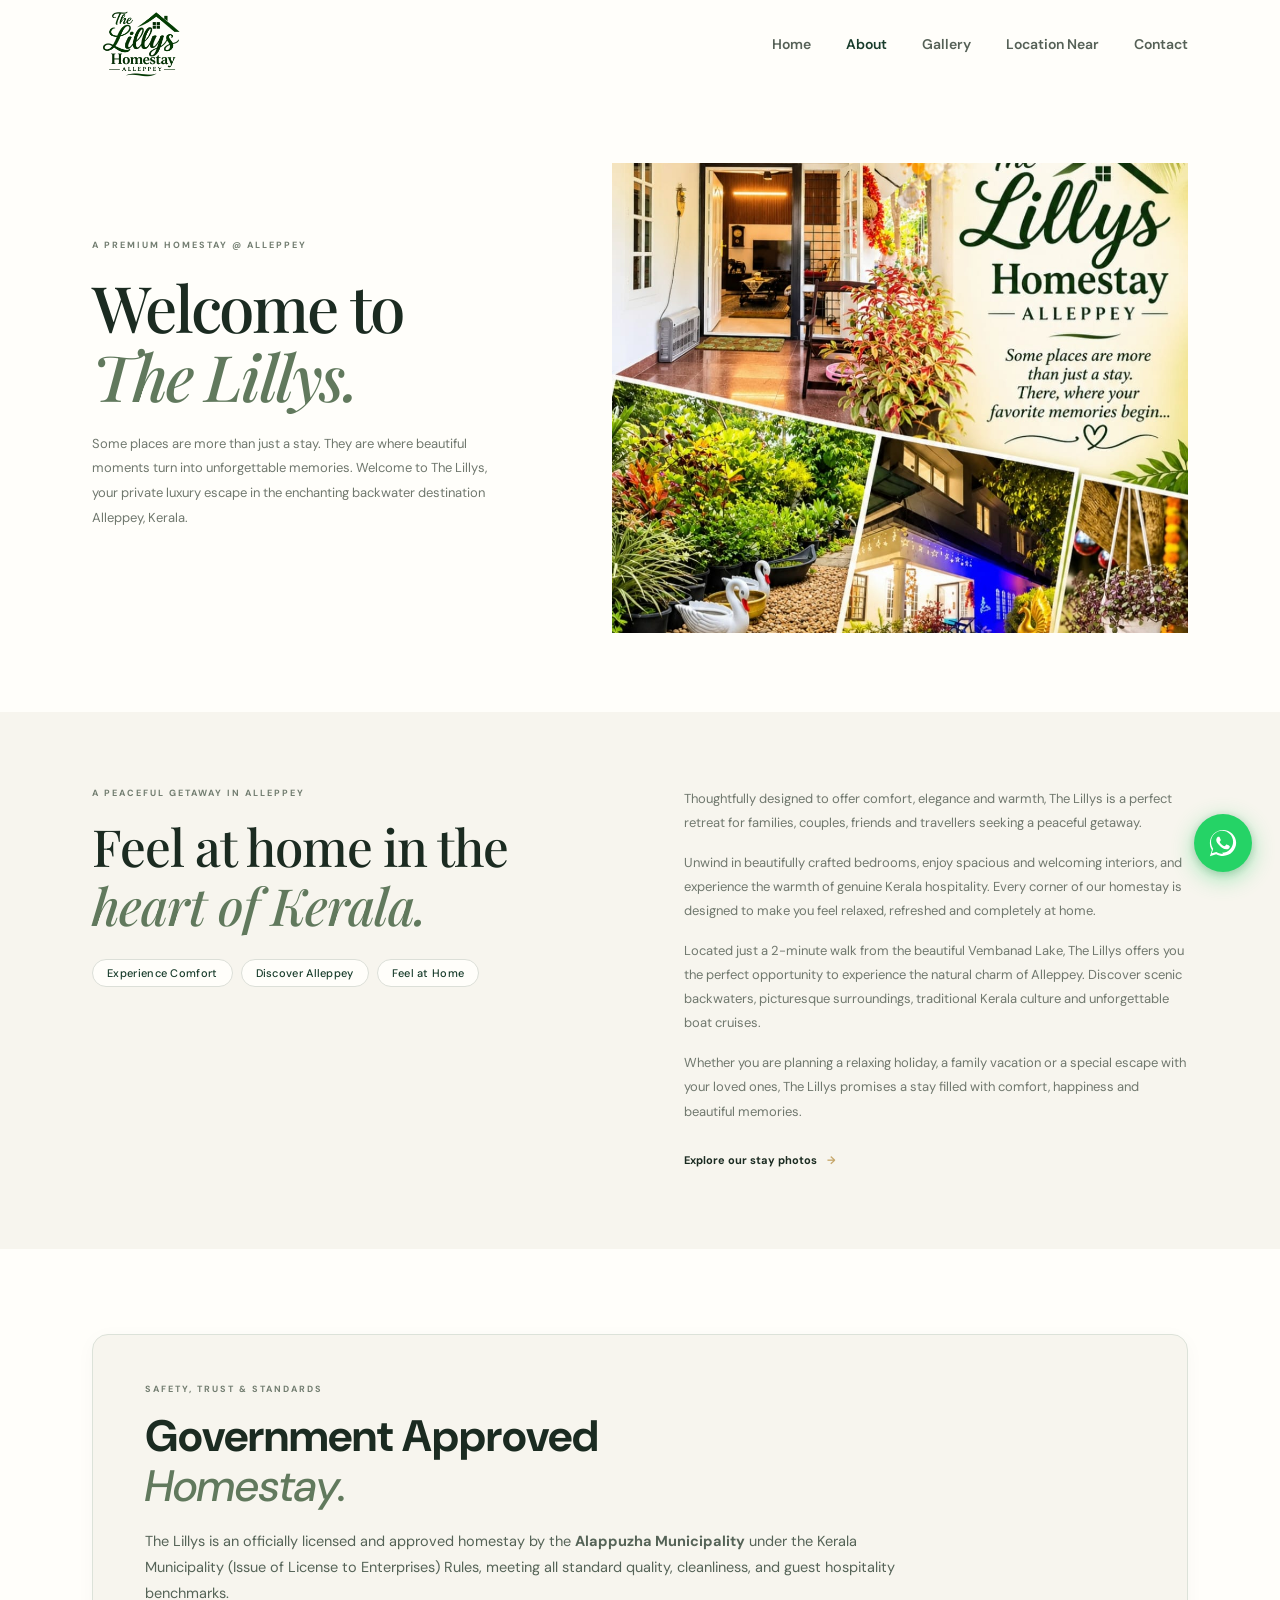
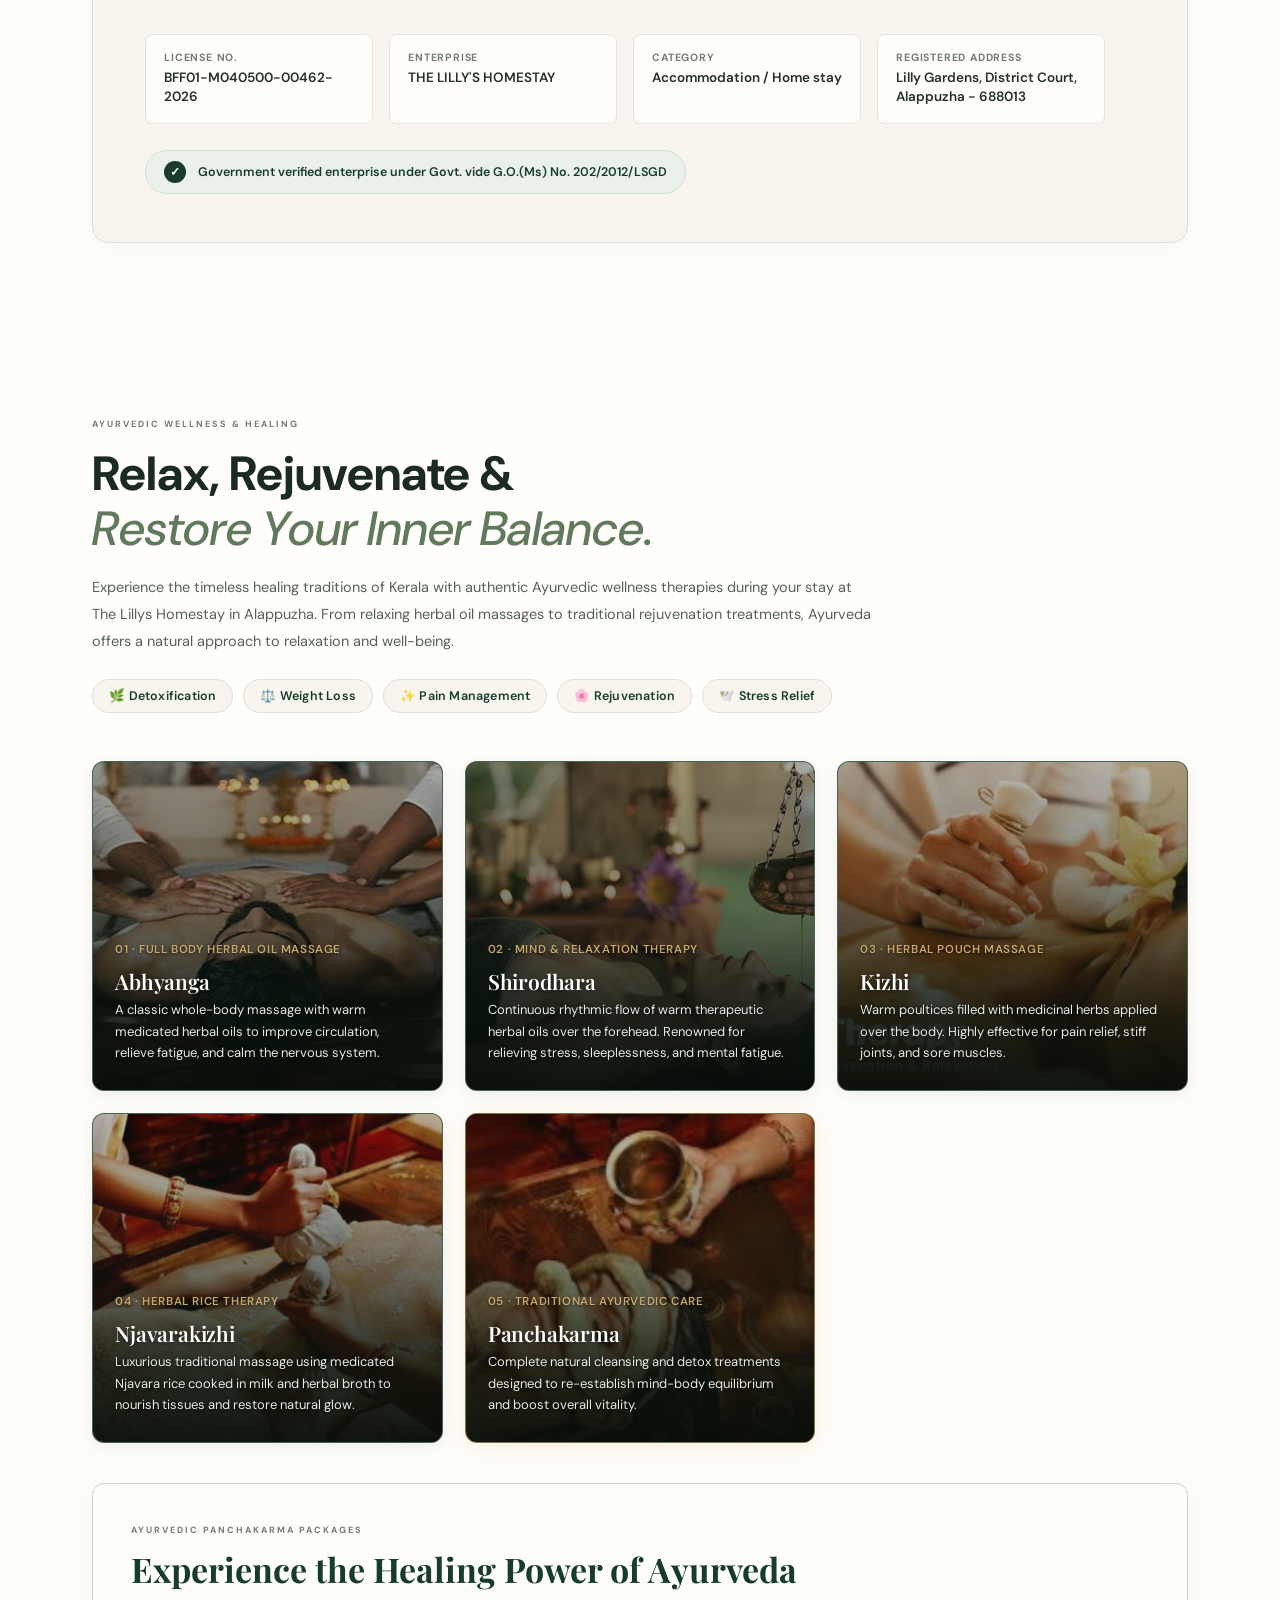
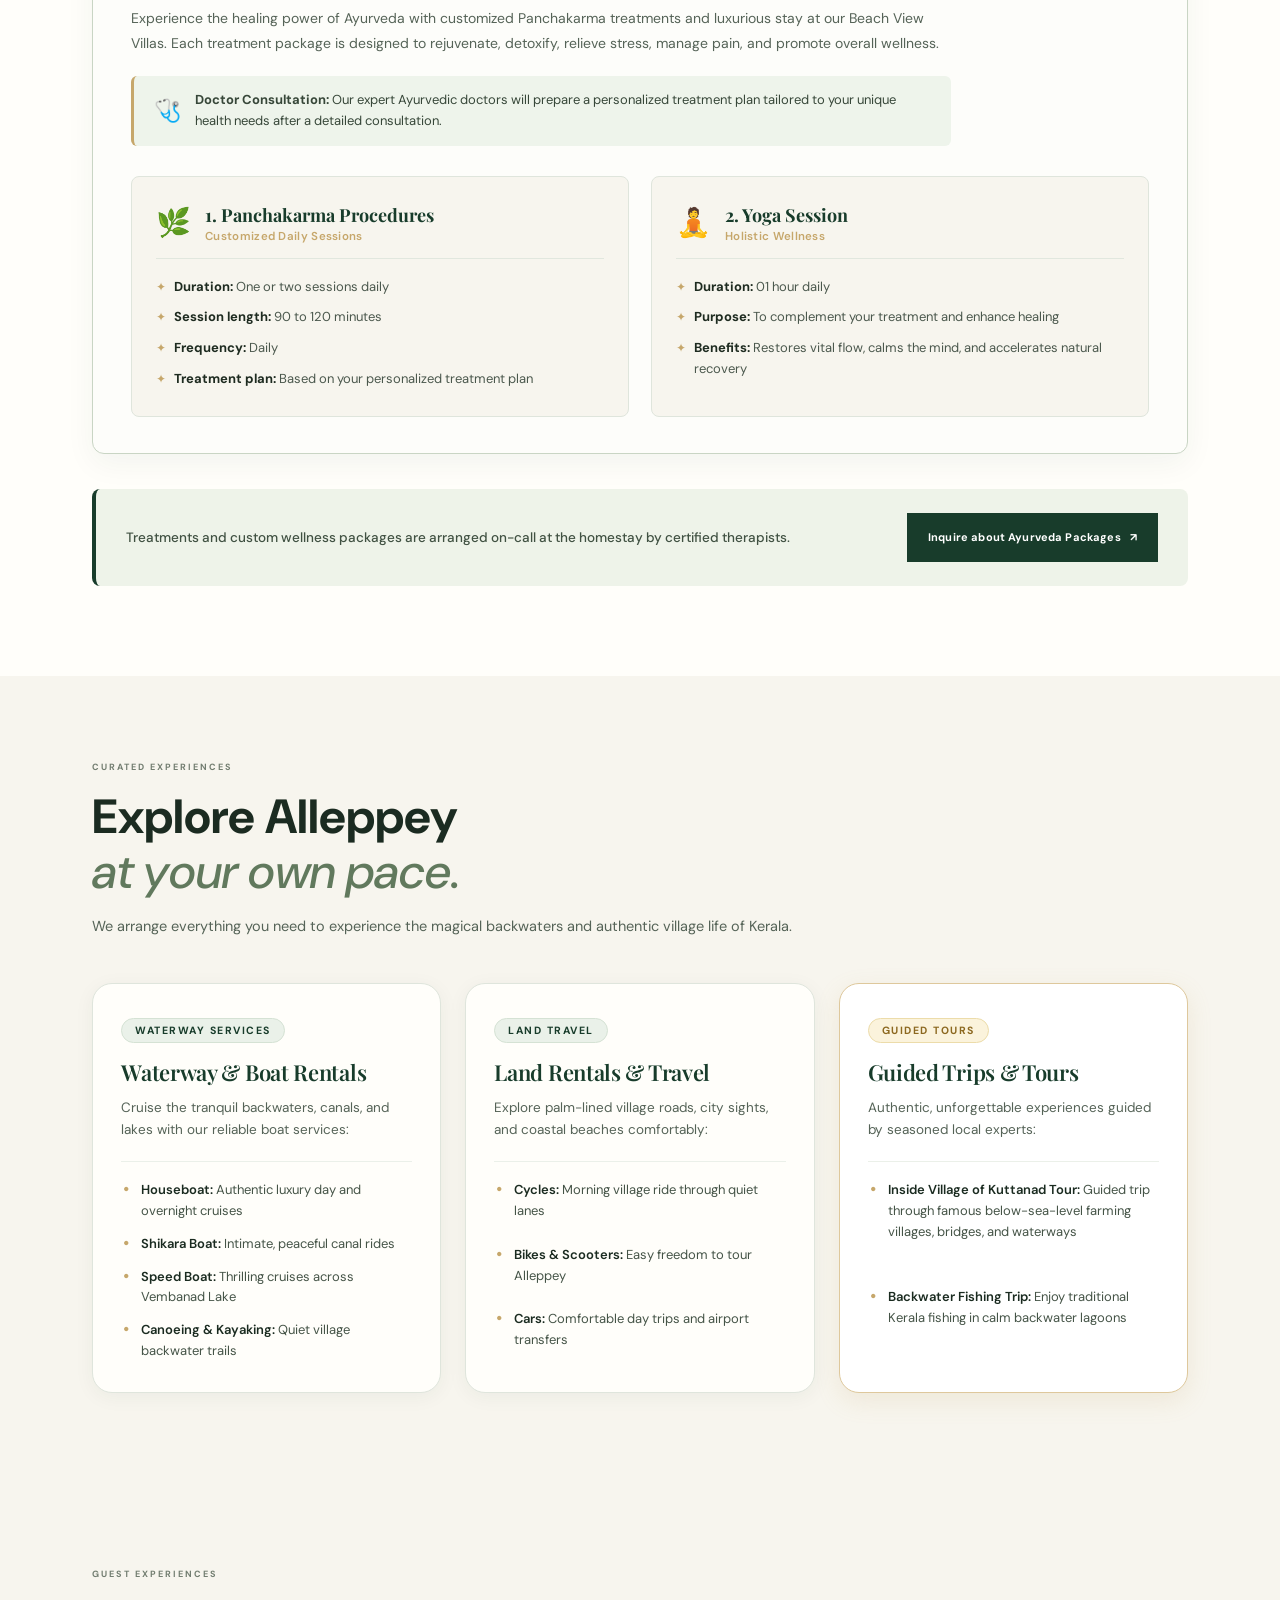
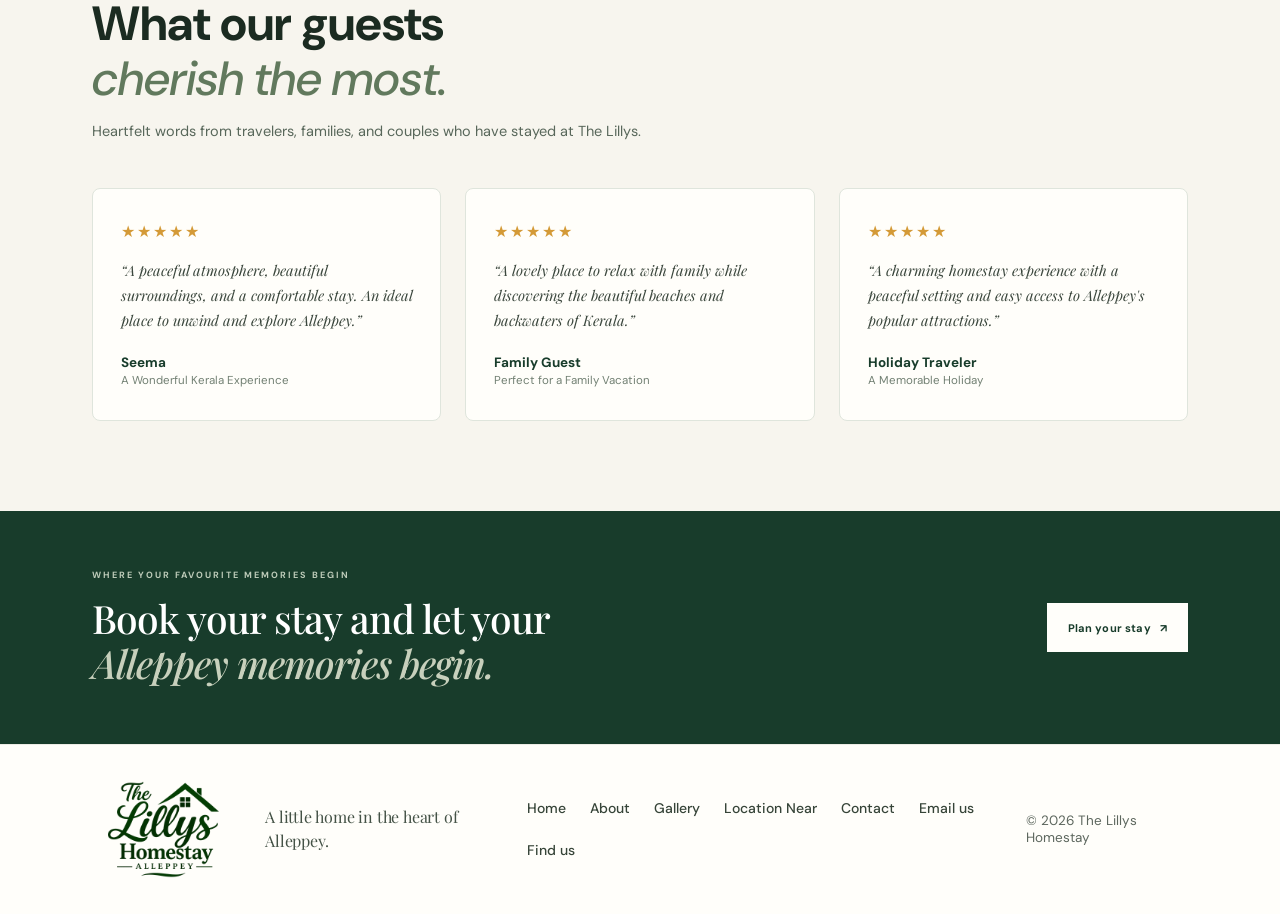
==== about.html @ 64595c62 "Remove certificate image visual and modernize curated experiences container UI" ====
<!doctype html>
<html lang="en">
<head>
  <meta charset="utf-8">
  <meta name="viewport" content="width=device-width, initial-scale=1">
  <meta name="theme-color" content="#183c2b">
  <meta name="description" content="Get to know The Lillys Homestay in Alleppey, Kerala. Unwind in beautifully crafted bedrooms, spacious interiors, and experience genuine Kerala hospitality.">
  <title>About | The Lillys Homestay</title>
  <link rel="stylesheet" href="styles.css">
  <script src="script.js" defer></script>
</head>
<body>
  <header class="site-header">
    <a class="brand" href="index.html" aria-label="The Lillys Homestay home">
      <img class="brand-logo" src="image/Logo.png" alt="The Lillys Premium Homestays">
    </a>
    <button class="menu-toggle" type="button" aria-expanded="false" aria-controls="primary-nav" aria-label="Open menu">
      <span></span><span></span>
    </button>
    <nav class="primary-nav" id="primary-nav" aria-label="Main navigation">
      <a href="index.html">Home</a>
      <a class="active" href="about.html">About</a>
      <a href="gallery.html">Gallery</a>
      <a href="location.html">Location Near</a>
      <a href="contact.html">Contact</a>
    </nav>
  </header>

  <main>
    <section class="about-hero section-wrap">
      <div class="about-hero-copy">
        <div class="section-kicker">A PREMIUM HOMESTAY @ ALLEPPEY</div>
        <h1>Welcome to<br><em>The Lillys.</em></h1>
        <p>Some places are more than just a stay. They are where beautiful moments turn into unforgettable memories. Welcome to The Lillys, your private luxury escape in the enchanting backwater destination Alleppey, Kerala.</p>
      </div>
      <div class="about-hero-photo"><img src="image/poster%201.jpeg" alt="The Lillys Homestay, Alleppey — beautifully designed rooms and a peaceful garden"></div>
    </section>

    <section class="about-story">
      <div class="section-wrap story-grid">
        <div class="story-heading-col">
          <div class="section-kicker">A PEACEFUL GETAWAY IN ALLEPPEY</div>
          <h2>Feel at home in the<br><em>heart of Kerala.</em></h2>
          <div class="story-taglines">
            <span class="story-pill">Experience Comfort</span>
            <span class="story-pill">Discover Alleppey</span>
            <span class="story-pill">Feel at Home</span>
          </div>
        </div>
        <div class="story-copy">
          <p>Thoughtfully designed to offer comfort, elegance and warmth, The Lillys is a perfect retreat for families, couples, friends and travellers seeking a peaceful getaway.</p>
          <p>Unwind in beautifully crafted bedrooms, enjoy spacious and welcoming interiors, and experience the warmth of genuine Kerala hospitality. Every corner of our homestay is designed to make you feel relaxed, refreshed and completely at home.</p>
          <p>Located just a 2-minute walk from the beautiful Vembanad Lake, The Lillys offers you the perfect opportunity to experience the natural charm of Alleppey. Discover scenic backwaters, picturesque surroundings, traditional Kerala culture and unforgettable boat cruises.</p>
          <p>Whether you are planning a relaxing holiday, a family vacation or a special escape with your loved ones, The Lillys promises a stay filled with comfort, happiness and beautiful memories.</p>
          <div style="margin-top: 24px;">
            <a class="text-link" href="gallery.html">Explore our stay photos <span aria-hidden="true">→</span></a>
          </div>
        </div>
      </div>
    </section>

    <section class="certificate-section" id="license">
      <div class="section-wrap certificate-card">
        <div class="certificate-copy">
          <div class="section-kicker">SAFETY, TRUST &amp; STANDARDS</div>
          <h2>Government Approved<br><em>Homestay.</em></h2>
          <p>The Lillys is an officially licensed and approved homestay by the <strong>Alappuzha Municipality</strong> under the Kerala Municipality (Issue of License to Enterprises) Rules, meeting all standard quality, cleanliness, and guest hospitality benchmarks.</p>
          
          <div class="cert-details-grid">
            <div class="cert-detail-item">
              <strong>License No.</strong>
              <span>BFF01-M040500-00462-2026</span>
            </div>
            <div class="cert-detail-item">
              <strong>Enterprise</strong>
              <span>THE LILLY'S HOMESTAY</span>
            </div>
            <div class="cert-detail-item">
              <strong>Category</strong>
              <span>Accommodation / Home stay</span>
            </div>
            <div class="cert-detail-item">
              <strong>Registered Address</strong>
              <span>Lilly Gardens, District Court, Alappuzha - 688013</span>
            </div>
          </div>
          
          <div class="cert-verified">
            <span class="cert-check-icon" aria-hidden="true">✓</span>
            <span>Government verified enterprise under Govt. vide G.O.(Ms) No. 202/2012/LSGD</span>
          </div>
        </div>
      </div>
    </section>

    <section class="ayurveda-section" id="ayurveda">
      <div class="section-wrap">
        <div class="ayurveda-header">
          <div class="section-kicker">AYURVEDIC WELLNESS &amp; HEALING</div>
          <h2>Relax, Rejuvenate &amp;<br><em>Restore Your Inner Balance.</em></h2>
          <p class="ayurveda-lead">Experience the timeless healing traditions of Kerala with authentic Ayurvedic wellness therapies during your stay at The Lillys Homestay in Alappuzha. From relaxing herbal oil massages to traditional rejuvenation treatments, Ayurveda offers a natural approach to relaxation and well-being.</p>
          
          <div class="ayurveda-benefits">
            <span class="benefit-chip">🌿 Detoxification</span>
            <span class="benefit-chip">⚖️ Weight Loss</span>
            <span class="benefit-chip">✨ Pain Management</span>
            <span class="benefit-chip">🌸 Rejuvenation</span>
            <span class="benefit-chip">🕊️ Stress Relief</span>
          </div>
        </div>

        <div class="treatments-grid">
          <div class="treatment-card">
            <div class="treatment-bg" style="background-image: url('image/Abhyanga%201.jfif');"></div>
            <div class="treatment-overlay"></div>
            <div class="treatment-content">
              <span class="treatment-sub">01 · Full Body Herbal Oil Massage</span>
              <h3>Abhyanga</h3>
              <p>A classic whole-body massage with warm medicated herbal oils to improve circulation, relieve fatigue, and calm the nervous system.</p>
            </div>
          </div>

          <div class="treatment-card">
            <div class="treatment-bg" style="background-image: url('image/Shirodhara.jfif');"></div>
            <div class="treatment-overlay"></div>
            <div class="treatment-content">
              <span class="treatment-sub">02 · Mind &amp; Relaxation Therapy</span>
              <h3>Shirodhara</h3>
              <p>Continuous rhythmic flow of warm therapeutic herbal oils over the forehead. Renowned for relieving stress, sleeplessness, and mental fatigue.</p>
            </div>
          </div>

          <div class="treatment-card">
            <div class="treatment-bg" style="background-image: url('image/Kizhi.jfif');"></div>
            <div class="treatment-overlay"></div>
            <div class="treatment-content">
              <span class="treatment-sub">03 · Herbal Pouch Massage</span>
              <h3>Kizhi</h3>
              <p>Warm poultices filled with medicinal herbs applied over the body. Highly effective for pain relief, stiff joints, and sore muscles.</p>
            </div>
          </div>

          <div class="treatment-card">
            <div class="treatment-bg" style="background-image: url('image/Njavarakizhi.jfif');"></div>
            <div class="treatment-overlay"></div>
            <div class="treatment-content">
              <span class="treatment-sub">04 · Herbal Rice Therapy</span>
              <h3>Njavarakizhi</h3>
              <p>Luxurious traditional massage using medicated Njavara rice cooked in milk and herbal broth to nourish tissues and restore natural glow.</p>
            </div>
          </div>

          <div class="treatment-card treatment-card-featured">
            <div class="treatment-bg" style="background-image: url('image/Panchakarma.jfif');"></div>
            <div class="treatment-overlay"></div>
            <div class="treatment-content">
              <span class="treatment-sub">05 · Traditional Ayurvedic Care</span>
              <h3>Panchakarma</h3>
              <p>Complete natural cleansing and detox treatments designed to re-establish mind-body equilibrium and boost overall vitality.</p>
            </div>
          </div>
        </div>

        <div class="panchakarma-package-card">
          <div class="package-header">
            <div class="section-kicker">AYURVEDIC PANCHAKARMA PACKAGES</div>
            <h3>Experience the Healing Power of Ayurveda</h3>
            <p>Experience the healing power of Ayurveda with customized Panchakarma treatments and luxurious stay at our Beach View Villas. Each treatment package is designed to rejuvenate, detoxify, relieve stress, manage pain, and promote overall wellness.</p>
            <div class="doctor-badge">
              <span class="doctor-badge-icon" aria-hidden="true">🩺</span>
              <span><strong>Doctor Consultation:</strong> Our expert Ayurvedic doctors will prepare a personalized treatment plan tailored to your unique health needs after a detailed consultation.</span>
            </div>
          </div>

          <div class="package-details-grid">
            <div class="package-detail-card">
              <div class="package-detail-header">
                <span class="pkg-icon" aria-hidden="true">🌿</span>
                <div>
                  <h4>1. Panchakarma Procedures</h4>
                  <span class="pkg-tag">Customized Daily Sessions</span>
                </div>
              </div>
              <ul class="pkg-specs">
                <li><strong>Duration:</strong> One or two sessions daily</li>
                <li><strong>Session length:</strong> 90 to 120 minutes</li>
                <li><strong>Frequency:</strong> Daily</li>
                <li><strong>Treatment plan:</strong> Based on your personalized treatment plan</li>
              </ul>
            </div>

            <div class="package-detail-card">
              <div class="package-detail-header">
                <span class="pkg-icon" aria-hidden="true">🧘</span>
                <div>
                  <h4>2. Yoga Session</h4>
                  <span class="pkg-tag">Holistic Wellness</span>
                </div>
              </div>
              <ul class="pkg-specs">
                <li><strong>Duration:</strong> 01 hour daily</li>
                <li><strong>Purpose:</strong> To complement your treatment and enhance healing</li>
                <li><strong>Benefits:</strong> Restores vital flow, calms the mind, and accelerates natural recovery</li>
              </ul>
            </div>
          </div>
        </div>

        <div class="ayurveda-cta">
          <p>Treatments and custom wellness packages are arranged on-call at the homestay by certified therapists.</p>
          <a class="button button-dark" href="#book-modal" data-open-booking>Inquire about Ayurveda Packages <span aria-hidden="true">↗</span></a>
        </div>
      </div>
    </section>

    <section class="experiences-section" id="experiences">
      <div class="section-wrap">
        <div class="experiences-header">
          <div class="section-kicker">CURATED EXPERIENCES</div>
          <h2>Explore Alleppey<br><em>at your own pace.</em></h2>
          <p>We arrange everything you need to experience the magical backwaters and authentic village life of Kerala.</p>
        </div>

        <div class="experiences-grid">
          <div class="exp-card">
            <span class="exp-tag">Waterway Services</span>
            <div class="exp-content">
              <h3>Waterway &amp; Boat Rentals</h3>
              <p>Cruise the tranquil backwaters, canals, and lakes with our reliable boat services:</p>
              <ul class="exp-list">
                <li><strong>Houseboat:</strong> Authentic luxury day and overnight cruises</li>
                <li><strong>Shikara Boat:</strong> Intimate, peaceful canal rides</li>
                <li><strong>Speed Boat:</strong> Thrilling cruises across Vembanad Lake</li>
                <li><strong>Canoeing &amp; Kayaking:</strong> Quiet village backwater trails</li>
              </ul>
            </div>
          </div>

          <div class="exp-card">
            <span class="exp-tag">Land Travel</span>
            <div class="exp-content">
              <h3>Land Rentals &amp; Travel</h3>
              <p>Explore palm-lined village roads, city sights, and coastal beaches comfortably:</p>
              <ul class="exp-list">
                <li><strong>Cycles:</strong> Morning village ride through quiet lanes</li>
                <li><strong>Bikes &amp; Scooters:</strong> Easy freedom to tour Alleppey</li>
                <li><strong>Cars:</strong> Comfortable day trips and airport transfers</li>
              </ul>
            </div>
          </div>

          <div class="exp-card exp-card-highlight">
            <span class="exp-tag exp-tag-featured">Guided Tours</span>
            <div class="exp-content">
              <h3>Guided Trips &amp; Tours</h3>
              <p>Authentic, unforgettable experiences guided by seasoned local experts:</p>
              <ul class="exp-list">
                <li><strong>Inside Village of Kuttanad Tour:</strong> Guided trip through famous below-sea-level farming villages, bridges, and waterways</li>
                <li><strong>Backwater Fishing Trip:</strong> Enjoy traditional Kerala fishing in calm backwater lagoons</li>
              </ul>
            </div>
          </div>
        </div>
      </div>
    </section>

    <section class="reviews-section" id="reviews">
      <div class="section-wrap">
        <div class="reviews-header">
          <div class="section-kicker">GUEST EXPERIENCES</div>
          <h2>What our guests<br><em>cherish the most.</em></h2>
          <p>Heartfelt words from travelers, families, and couples who have stayed at The Lillys.</p>
        </div>

        <div class="reviews-grid">
          <article class="review-card">
            <div>
              <div class="review-stars" aria-label="5 out of 5 stars">★★★★★</div>
              <blockquote>“A peaceful atmosphere, beautiful surroundings, and a comfortable stay. An ideal place to unwind and explore Alleppey.”</blockquote>
            </div>
            <div class="review-author">
              <strong>Seema</strong>
              <span>A Wonderful Kerala Experience</span>
            </div>
          </article>

          <article class="review-card">
            <div>
              <div class="review-stars" aria-label="5 out of 5 stars">★★★★★</div>
              <blockquote>“A lovely place to relax with family while discovering the beautiful beaches and backwaters of Kerala.”</blockquote>
            </div>
            <div class="review-author">
              <strong>Family Guest</strong>
              <span>Perfect for a Family Vacation</span>
            </div>
          </article>

          <article class="review-card">
            <div>
              <div class="review-stars" aria-label="5 out of 5 stars">★★★★★</div>
              <blockquote>“A charming homestay experience with a peaceful setting and easy access to Alleppey's popular attractions.”</blockquote>
            </div>
            <div class="review-author">
              <strong>Holiday Traveler</strong>
              <span>A Memorable Holiday</span>
            </div>
          </article>
        </div>
      </div>
    </section>

    <section class="about-cta">
      <div class="section-wrap about-cta-inner">
        <div>
          <div class="section-kicker">WHERE YOUR FAVOURITE MEMORIES BEGIN</div>
          <h2>Book your stay and let your<br><em>Alleppey memories begin.</em></h2>
        </div>
        <a class="button button-light" href="#book-modal" data-open-booking>Plan your stay <span aria-hidden="true">↗</span></a>
      </div>
    </section>
  </main>

  <footer class="site-footer">
    <a class="brand footer-brand" href="index.html" aria-label="The Lillys Homestay home"><img class="brand-logo" src="image/Logo.png" alt="The Lillys Premium Homestays"></a>
    <p>A little home in the heart of Alleppey.</p>
    <div class="footer-links">
      <a href="index.html">Home</a>
      <a href="about.html">About</a>
      <a href="gallery.html">Gallery</a>
      <a href="location.html">Location Near</a>
      <a href="contact.html">Contact</a>
      <a href="mailto:mjalleppey@gmail.com">Email us</a>
      <a href="https://maps.app.goo.gl/wcBZqcVtAxjUPiat7" target="_blank" rel="noopener noreferrer">Find us</a>
    </div>
    <small class="copyright">© <span data-year></span> The Lillys Homestay</small>
  </footer>

  <a class="whatsapp-float" href="https://wa.me/917620797319" target="_blank" rel="noopener noreferrer" aria-label="Chat with The Lillys on WhatsApp">
    <svg viewBox="0 0 32 32" width="30" height="30" fill="currentColor" aria-hidden="true">
      <path d="M16.01 2.01C8.28 2.01 2 8.29 2 16.02c0 2.65.74 5.22 2.15 7.45L2 30l6.73-2.12c2.15 1.25 4.6 1.92 7.28 1.92 7.73 0 14.01-6.28 14.01-14.01S23.74 2.01 16.01 2.01zm0 25.59c-2.34 0-4.63-.63-6.63-1.83l-.47-.28-4.93 1.55 1.58-4.8-.31-.49c-1.32-2.11-2.02-4.56-2.02-7.07 0-6.49 5.28-11.77 11.77-11.77 6.49 0 11.77 5.28 11.77 11.77s-5.28 11.77-11.76 11.77zm6.44-8.81c-.35-.18-2.09-1.03-2.42-1.15-.32-.12-.56-.18-.79.18-.24.35-.91 1.15-1.12 1.39-.21.24-.41.26-.76.09-.35-.18-1.49-.55-2.84-1.75-1.05-.94-1.76-2.1-1.97-2.45-.21-.35-.02-.54.15-.71.16-.16.35-.41.53-.62.18-.21.24-.35.35-.59.12-.24.06-.44-.03-.62-.09-.18-.79-1.91-1.09-2.62-.29-.69-.58-.59-.79-.6-.21-.01-.44-.01-.68-.01-.24 0-.62.09-.94.44-.32.35-1.24 1.21-1.24 2.95 0 1.75 1.27 3.44 1.45 3.67.18.24 2.5 3.82 6.06 5.35.85.37 1.51.58 2.02.75.85.27 1.62.23 2.23.14.68-.1 2.09-.85 2.38-1.68.3-.82.3-1.53.21-1.68-.09-.15-.32-.24-.68-.41z"/>
    </svg>
  </a>

  <dialog id="book-modal" class="booking-modal" aria-label="Book your stay at The Lillys">
    <div class="booking-modal-card">
      <button class="booking-modal-close" type="button" aria-label="Close booking options">×</button>
      <div class="booking-modal-header">
        <span class="section-kicker">RESERVE YOUR STAY</span>
        <h3>Plan your stay at<br><em>The Lillys</em></h3>
        <p>Choose how you would like to connect with us to check availability and reserve your stay.</p>
      </div>
      <div class="booking-modal-options">
        <a class="booking-option booking-option-call" href="tel:+917620797319">
          <span class="booking-option-icon" aria-hidden="true">
            <svg viewBox="0 0 24 24" width="20" height="20" fill="currentColor"><path d="M6.62 10.79a15.053 15.053 0 006.59 6.59l2.2-2.2c.27-.27.67-.36 1.02-.24 1.12.37 2.33.57 3.57.57.55 0 1 .45 1 1V20c0 .55-.45 1-1 1-9.39 0-17-7.61-17-17 0-.55.45-1 1-1h3.5c.55 0 1 .45 1 1 0 1.25.2 2.45.57 3.57.11.35.03.74-.25 1.02l-2.2 2.2z"/></svg>
          </span>
          <div class="booking-option-text">
            <strong>Call to Book</strong>
            <small>+91 76207 97319</small>
          </div>
          <span class="booking-option-arrow" aria-hidden="true">↗</span>
        </a>
        <a class="booking-option booking-option-whatsapp" href="https://wa.me/917620797319" target="_blank" rel="noopener noreferrer">
          <span class="booking-option-icon" aria-hidden="true">
            <svg viewBox="0 0 32 32" width="22" height="22" fill="currentColor"><path d="M16.01 2.01C8.28 2.01 2 8.29 2 16.02c0 2.65.74 5.22 2.15 7.45L2 30l6.73-2.12c2.15 1.25 4.6 1.92 7.28 1.92 7.73 0 14.01-6.28 14.01-14.01S23.74 2.01 16.01 2.01zm0 25.59c-2.34 0-4.63-.63-6.63-1.83l-.47-.28-4.93 1.55 1.58-4.8-.31-.49c-1.32-2.11-2.02-4.56-2.02-7.07 0-6.49 5.28-11.77 11.77-11.77 6.49 0 11.77 5.28 11.77 11.77s-5.28 11.77-11.76 11.77zm6.44-8.81c-.35-.18-2.09-1.03-2.42-1.15-.32-.12-.56-.18-.79.18-.24.35-.91 1.15-1.12 1.39-.21.24-.41.26-.76.09-.35-.18-1.49-.55-2.84-1.75-1.05-.94-1.76-2.1-1.97-2.45-.21-.35-.02-.54.15-.71.16-.16.35-.41.53-.62.18-.21.24-.35.35-.59.12-.24.06-.44-.03-.62-.09-.18-.79-1.91-1.09-2.62-.29-.69-.58-.59-.79-.6-.21-.01-.44-.01-.68-.01-.24 0-.62.09-.94.44-.32.35-1.24 1.21-1.24 2.95 0 1.75 1.27 3.44 1.45 3.67.18.24 2.5 3.82 6.06 5.35.85.37 1.51.58 2.02.75.85.27 1.62.23 2.23.14.68-.1 2.09-.85 2.38-1.68.3-.82.3-1.53.21-1.68-.09-.15-.32-.24-.68-.41z"/></svg>
          </span>
          <div class="booking-option-text">
            <strong>WhatsApp to Book</strong>
            <small>Chat with us directly</small>
          </div>
          <span class="booking-option-arrow" aria-hidden="true">↗</span>
        </a>
      </div>
      <div class="booking-modal-footer">
        <span>Alternate number: <a href="tel:+918554949804">+91 85549 49804</a></span>
      </div>
    </div>
  </dialog>

</body>
</html>
---- styles.css ----
@import url('https://fonts.googleapis.com/css2?family=DM+Sans:wght@400;500;600;700&family=Playfair+Display:ital,wght@0,500;0,600;0,700;1,500;1,600&display=swap');

:root {
  --green: #183c2b;
  --green-deep: #102b1e;
  --green-soft: #e8eee7;
  --cream: #f7f5ee;
  --paper: #fffefa;
  --ink: #1b2b21;
  --muted: #737b70;
  --gold: #c6a76b;
  --serif: 'Playfair Display', Georgia, serif;
  --sans: 'DM Sans', Arial, sans-serif;
}

* { box-sizing: border-box; }
html { scroll-behavior: smooth; scroll-padding-top: 90px; overflow-x: hidden; }
body { margin: 0; color: var(--ink); background: var(--paper); font-family: var(--sans); -webkit-font-smoothing: antialiased; overflow-x: hidden; }
img { display: block; max-width: 100%; }
a { color: inherit; text-decoration: none; }
button { font: inherit; }

.site-header { height: 88px; padding: 0 7.2%; display: flex; align-items: center; justify-content: space-between; background: var(--paper); position: relative; z-index: 10; }
.brand { display: inline-flex; gap: 12px; align-items: center; }
.brand-logo { display: block; width: 100px; height: auto; }
.brand-mark { width: 42px; height: 42px; display: grid; place-items: center; border: 1px solid var(--gold); border-radius: 50%; color: var(--green); font: italic 28px var(--serif); }
.brand-copy { display: grid; gap: 2px; }
.brand-copy strong { font: 600 21px var(--serif); letter-spacing: -.5px; }
.brand-copy small { color: var(--muted); font-size: 9px; font-weight: 700; letter-spacing: 1.6px; }
.primary-nav { display: flex; align-items: center; gap: 35px; }
.primary-nav > a { color: #566157; font-size: 14px; font-weight: 600; transition: color .2s ease; }
.primary-nav > a:hover, .primary-nav > a.active { color: var(--green); }
.primary-nav .nav-book { padding: 13px 18px; border: 1px solid #d6ddd4; border-radius: 2px; color: var(--green); }
.nav-book span, .button span { padding-left: 9px; }
.menu-toggle { display: none; }

.hero { background: var(--cream); padding: 62px 7.2% 26px; display: grid; grid-template-columns: .88fr 1.12fr; column-gap: 6.2%; align-items: center; position: relative; min-height: 635px; }
.hero-copy { padding: 15px 0 50px; }
.eyebrow, .section-kicker { color: #727d70; font-size: 9px; font-weight: 700; letter-spacing: 2px; }
.eyebrow { display: flex; gap: 10px; align-items: center; margin: 0 0 24px; }
.eyebrow span, .caption-dot { width: 7px; height: 7px; display: inline-block; border-radius: 50%; background: var(--gold); }
h1, h2, h3, p { margin-top: 0; }
.hero h1, .about-hero h1 { margin-bottom: 20px; font: 500 clamp(46px, 5.2vw, 72px)/1.08 var(--serif); letter-spacing: -2.2px; }
h1 em, h2 em { color: #61795d; font-weight: 500; }
.hero-intro { max-width: 410px; color: #6b7469; font-size: 14px; line-height: 1.85; }
.hero-actions { display: flex; align-items: center; gap: 26px; margin-top: 28px; }
.button { display: inline-flex; align-items: center; justify-content: center; min-height: 49px; padding: 0 21px; font-size: 11px; font-weight: 700; letter-spacing: .15px; transition: transform .2s, background .2s; }
.button:hover { transform: translateY(-2px); }
.button-dark { color: white; background: var(--green); }
.button-dark:hover { background: var(--green-deep); }
.button-light { color: var(--green); background: var(--paper); }
.button-light:hover { background: #e9eee6; }
.text-link { font-size: 11px; font-weight: 700; }
.text-link span { padding-left: 7px; color: var(--gold); }
.hero-note { display: flex; align-items: center; gap: 12px; margin-top: 52px; }
.note-icon { width: 36px; height: 36px; border: 1px solid #cad3c5; border-radius: 50%; display: grid; place-items: center; color: var(--green); font-size: 20px; }
.hero-note strong, .hero-note small { display: block; }
.hero-note strong { margin-bottom: 4px; font-size: 11px; }
.hero-note small { color: var(--muted); font-size: 10px; }
.hero-visual { position: relative; height: min(475px, 51vw); min-height: 370px; }
.hero-visual > img { width: 100%; height: 100%; object-fit: cover; object-position: center 54%; }
.photo-caption { position: absolute; bottom: 17px; left: 18px; display: flex; align-items: center; gap: 9px; padding: 11px 14px; background: rgba(255,254,250,.94); font-size: 10px; }
.caption-dot { width: 6px; height: 6px; }
.hero-stamp { position: absolute; width: 125px; height: 125px; top: -25px; right: -25px; display: flex; flex-direction: column; justify-content: center; align-items: center; border: 1px solid rgba(198,167,107,.8); border-radius: 50%; color: var(--green); background: var(--paper); box-shadow: 0 8px 26px #1b2b2110; transform: rotate(7deg); }
.hero-stamp span { font-size: 8px; letter-spacing: 2px; }
.hero-stamp strong { margin: 1px 0; font: italic 25px var(--serif); }
.hero-stamp small { font-size: 6px; letter-spacing: 1.2px; }
.hero-bottomline { grid-column: 1/-1; display: flex; justify-content: space-between; margin-top: 28px; padding-top: 16px; border-top: 1px solid #e2e2d9; color: #7d8378; font-size: 8px; letter-spacing: 1.5px; }

.section-wrap { width: min(1100px, 85.6%); margin: 0 auto; }
.intro { padding-top: 106px; padding-bottom: 102px; perspective: 1200px; }

/* Scroll-driven 3D entrance animation — for intro, comfort, preview, and contact sections */
.intro-reveal-kicker, .comfort-reveal-kicker, .preview-reveal-kicker, .contact-reveal-kicker { display: inline-block; }
.intro-reveal-heading, .comfort-reveal-heading, .preview-reveal-heading, .contact-reveal-heading, .intro-reveal-copy { display: block; }
.preview-reveal-photo { display: block; }
.preview-reveal-link { display: inline-flex; }
.preview-reveal-photo-right { display: block; }
.contact-reveal-actions { display: grid; }

.js-enabled .intro .intro-reveal-text,
.js-enabled .comfort-section .comfort-reveal-text,
.js-enabled .preview-section .preview-reveal-text,
.js-enabled .preview-section .preview-reveal-photo,
.js-enabled .contact-section .contact-reveal-text {
  opacity: 0;
  transform-origin: left center;
  transition: opacity 0.4s ease-out, transform 0.4s ease-out, filter 0.4s ease-out;
  will-change: transform, opacity, filter;
}

.js-enabled .intro .intro-reveal-copy,
.js-enabled .preview-section .preview-reveal-link,
.js-enabled .preview-section .preview-reveal-photo-right,
.js-enabled .contact-section .contact-reveal-actions {
  opacity: 0;
  transform-origin: right center;
  transition: opacity 0.4s ease-out, transform 0.4s ease-out, filter 0.4s ease-out;
  will-change: transform, opacity, filter;
}

.js-enabled .intro .intro-reveal-kicker,
.js-enabled .comfort-section .comfort-reveal-kicker,
.js-enabled .preview-section .preview-reveal-kicker,
.js-enabled .contact-section .contact-reveal-kicker {
  transform: perspective(1200px) translate3d(-100px, 0, -100px) scale(0.8);
  filter: blur(5px);
}

.js-enabled .intro .intro-reveal-heading,
.js-enabled .comfort-section .comfort-reveal-heading,
.js-enabled .preview-section .preview-reveal-heading,
.js-enabled .contact-section .contact-reveal-heading {
  transform: perspective(1200px) translate3d(-150px, 0, -120px) scale(0.78);
  filter: blur(6px);
}

.js-enabled .intro .intro-reveal-copy {
  transform: perspective(1200px) translate3d(120px, 0, -90px) scale(0.85);
  filter: blur(4px);
}

.js-enabled .preview-section .preview-reveal-photo {
  transform: perspective(1200px) translate3d(-140px, 0, -100px) scale(0.88);
  filter: blur(4px);
}

.js-enabled .preview-section .preview-reveal-link {
  transform: perspective(1200px) translate3d(80px, 0, -80px) scale(0.85);
  filter: blur(4px);
}

.js-enabled .preview-section .preview-reveal-photo-right {
  transform: perspective(1200px) translate3d(140px, 0, -100px) scale(0.88);
  filter: blur(4px);
}

.js-enabled .contact-section .contact-reveal-actions {
  transform: perspective(1200px) translate3d(120px, 0, -80px) scale(0.9);
  filter: blur(4px);
}

.js-enabled .intro.is-visible .intro-reveal-kicker,
.js-enabled .comfort-section.is-visible .comfort-reveal-kicker,
.js-enabled .preview-section.is-visible .preview-reveal-kicker,
.js-enabled .contact-section.is-visible .contact-reveal-kicker {
  animation: textComeOutLeftKicker 0.85s cubic-bezier(0.2, 0.9, 0.28, 1) forwards;
  animation-delay: 0.04s;
}

.js-enabled .intro.is-visible .intro-reveal-heading,
.js-enabled .comfort-section.is-visible .comfort-reveal-heading,
.js-enabled .preview-section.is-visible .preview-reveal-heading,
.js-enabled .contact-section.is-visible .contact-reveal-heading {
  animation: textComeOutLeftHeading 1.05s cubic-bezier(0.2, 0.9, 0.28, 1) forwards;
  animation-delay: 0.16s;
}

.js-enabled .intro.is-visible .intro-reveal-copy {
  animation: textComeOutRightCopy 1.0s cubic-bezier(0.2, 0.9, 0.28, 1) forwards;
  animation-delay: 0.22s;
}

.js-enabled .preview-section.is-visible .preview-reveal-photo {
  animation: photoComeOutLeft 1.05s cubic-bezier(0.2, 0.9, 0.28, 1) forwards;
  animation-delay: 0.26s;
}

.js-enabled .preview-section.is-visible .preview-reveal-link {
  animation: textComeOutRightLink 0.9s cubic-bezier(0.2, 0.9, 0.28, 1) forwards;
  animation-delay: 0.16s;
}

.js-enabled .preview-section.is-visible .preview-reveal-photo-right {
  animation: photoComeOutRight 1.05s cubic-bezier(0.2, 0.9, 0.28, 1) forwards;
  animation-delay: 0.26s;
}

.js-enabled .contact-section.is-visible .contact-reveal-actions {
  animation: actionsComeOutRight 1.0s cubic-bezier(0.2, 0.9, 0.28, 1) forwards;
  animation-delay: 0.18s;
}

@keyframes textComeOutLeftKicker {
  0% {
    opacity: 0;
    transform: perspective(1200px) translate3d(-100px, 0, -100px) scale(0.8);
    filter: blur(5px);
  }
  62% {
    opacity: 1;
    transform: perspective(1200px) translate3d(8px, 0, 20px) scale(1.03);
    filter: blur(0px);
  }
  82% {
    transform: perspective(1200px) translate3d(-2px, 0, -4px) scale(0.995);
  }
  100% {
    opacity: 1;
    transform: perspective(1200px) translate3d(0, 0, 0) scale(1);
    filter: blur(0px);
  }
}

@keyframes textComeOutLeftHeading {
  0% {
    opacity: 0;
    transform: perspective(1200px) translate3d(-150px, 0, -120px) scale(0.78);
    filter: blur(6px);
  }
  62% {
    opacity: 1;
    transform: perspective(1200px) translate3d(12px, 0, 26px) scale(1.035);
    filter: blur(0px);
  }
  82% {
    transform: perspective(1200px) translate3d(-3px, 0, -5px) scale(0.995);
  }
  100% {
    opacity: 1;
    transform: perspective(1200px) translate3d(0, 0, 0) scale(1);
    filter: blur(0px);
  }
}

@keyframes photoComeOutLeft {
  0% {
    opacity: 0;
    transform: perspective(1200px) translate3d(-140px, 0, -100px) scale(0.88);
    filter: blur(4px);
  }
  62% {
    opacity: 1;
    transform: perspective(1200px) translate3d(10px, 0, 20px) scale(1.025);
    filter: blur(0px);
  }
  82% {
    transform: perspective(1200px) translate3d(-2px, 0, -4px) scale(0.998);
  }
  100% {
    opacity: 1;
    transform: perspective(1200px) translate3d(0, 0, 0) scale(1);
    filter: blur(0px);
  }
}

@keyframes textComeOutRightLink {
  0% {
    opacity: 0;
    transform: perspective(1200px) translate3d(80px, 0, -80px) scale(0.85);
    filter: blur(4px);
  }
  62% {
    opacity: 1;
    transform: perspective(1200px) translate3d(-6px, 0, 16px) scale(1.02);
    filter: blur(0px);
  }
  82% {
    transform: perspective(1200px) translate3d(2px, 0, -2px) scale(0.998);
  }
  100% {
    opacity: 1;
    transform: perspective(1200px) translate3d(0, 0, 0) scale(1);
    filter: blur(0px);
  }
}

@keyframes photoComeOutRight {
  0% {
    opacity: 0;
    transform: perspective(1200px) translate3d(140px, 0, -100px) scale(0.88);
    filter: blur(4px);
  }
  62% {
    opacity: 1;
    transform: perspective(1200px) translate3d(-10px, 0, 20px) scale(1.025);
    filter: blur(0px);
  }
  82% {
    transform: perspective(1200px) translate3d(2px, 0, -4px) scale(0.998);
  }
  100% {
    opacity: 1;
    transform: perspective(1200px) translate3d(0, 0, 0) scale(1);
    filter: blur(0px);
  }
}

@keyframes actionsComeOutRight {
  0% {
    opacity: 0;
    transform: perspective(1200px) translate3d(120px, 0, -80px) scale(0.9);
    filter: blur(4px);
  }
  62% {
    opacity: 1;
    transform: perspective(1200px) translate3d(-8px, 0, 18px) scale(1.025);
    filter: blur(0px);
  }
  82% {
    transform: perspective(1200px) translate3d(2px, 0, -3px) scale(0.998);
  }
  100% {
    opacity: 1;
    transform: perspective(1200px) translate3d(0, 0, 0) scale(1);
    filter: blur(0px);
  }
}

@keyframes textComeOutRightCopy {
  0% {
    opacity: 0;
    transform: perspective(1200px) translate3d(120px, 0, -90px) scale(0.85);
    filter: blur(4px);
  }
  62% {
    opacity: 1;
    transform: perspective(1200px) translate3d(-8px, 0, 16px) scale(1.02);
    filter: blur(0px);
  }
  82% {
    transform: perspective(1200px) translate3d(2px, 0, -2px) scale(0.998);
  }
  100% {
    opacity: 1;
    transform: perspective(1200px) translate3d(0, 0, 0) scale(1);
    filter: blur(0px);
  }
}

.intro-grid { display: grid; grid-template-columns: 1fr 1fr; gap: 8%; align-items: end; margin-top: 24px; }
.intro h2, .comfort-heading h2, .preview-heading h2, .location-copy h2, .contact-card h2, .story-grid h2, .gallery-heading h2, .about-cta h2 { margin: 0; font: 500 clamp(36px, 4vw, 52px)/1.15 var(--serif); letter-spacing: -1px; }
.intro-copy { max-width: 430px; padding-bottom: 5px; }
.intro-copy p, .story-copy p { margin-bottom: 18px; color: #737b70; font-size: 13px; line-height: 1.9; }
.intro-image-row { position: relative; width: 72%; height: 350px; margin: 43px 0 0 auto; }
.intro-image-row img { width: 100%; height: 100%; object-fit: cover; object-position: center 57%; }
.image-row-note { position: absolute; left: -90px; bottom: 35px; display: flex; gap: 13px; align-items: center; padding: 18px 22px; background: var(--paper); box-shadow: 0 8px 35px #192c1e14; color: var(--green); font: 500 14px/1.5 var(--serif); }
.leaf-mark { font-size: 28px; color: var(--gold); }

.comfort-section { padding: 92px 0 102px; background: #f5f5ee; perspective: 1200px; }
.comfort-heading { display: flex; justify-content: space-between; align-items: end; gap: 40px; margin: 22px 0 46px; }
.comfort-heading p { max-width: 285px; margin: 0 2% 4px 0; color: var(--muted); font-size: 12px; line-height: 1.8; }
.amenities { display: grid; grid-template-columns: repeat(4, 1fr); border-top: 1px solid #dfe3d9; border-left: 1px solid #dfe3d9; }
.amenity { min-height: 172px; padding: 25px 22px 19px; border-right: 1px solid #dfe3d9; border-bottom: 1px solid #dfe3d9; }
.amenity-icon { width: 33px; height: 33px; display: grid; place-items: center; margin-bottom: 15px; border: 1px solid #c9d2c3; border-radius: 50%; color: var(--green); font: 17px var(--serif); }
.amenity h3 { margin-bottom: 8px; font: 600 14px var(--serif); }
.amenity p { max-width: 190px; margin: 0; color: #7b8178; font-size: 10px; line-height: 1.7; }

.preview-section { padding-top: 100px; padding-bottom: 103px; perspective: 1200px; }
.preview-heading { display: flex; align-items: end; justify-content: space-between; margin-bottom: 33px; }
.preview-heading h2 { margin-top: 15px; }
.preview-heading > .text-link { margin-bottom: 8px; }
.preview-gallery { display: grid; grid-template-columns: 1.15fr 1fr 1fr; gap: 16px; height: 335px; }
.preview-photo { position: relative; overflow: hidden; background: var(--green-soft); }
.preview-photo img { width: 100%; height: 100%; object-fit: cover; transition: transform .55s; }
.preview-photo:hover img { transform: scale(1.04); }
.preview-photo span { position: absolute; bottom: 13px; left: 13px; padding: 10px 12px; background: var(--paper); font-size: 10px; font-weight: 600; }

.location-section { padding: 80px 0; color: white; background: var(--green); }
.location-inner { display: grid; grid-template-columns: .78fr 1.22fr; gap: 8%; align-items: center; }
.about-cta .section-kicker { color: #bdcbb9; }
.location-copy .section-kicker { color: #566455; }
.location-copy h2 { margin: 20px 0; font-size: 48px; color: var(--ink); }
.location-copy h2 em { color: #61795d; }
.location-copy > p { max-width: 440px; margin-bottom: 23px; color: #000000; font-size: 13px; line-height: 1.8; }
.contact-section .button-light { border: 1px solid #c9d2c6; background: #ffffff; }
.contact-section .button-light:hover { background: #eef2ec; }
.coordinates { margin-top: 22px; color: #000000; font-size: 10px; letter-spacing: 1px; font-weight: 600; }
.map-card { position: relative; height: 340px; background: #e6e9df; }
.map-card iframe { width: 100%; height: 100%; border: 0; filter: saturate(.65); }
.map-link { position: absolute; right: 14px; bottom: 14px; left: 14px; display: flex; align-items: center; gap: 11px; padding: 12px 14px; background: var(--paper); color: var(--ink); }
.map-pin { color: #6e8967; font-size: 22px; }
.map-link strong, .map-link small { display: block; }
.map-link strong { font: 600 13px var(--serif); }
.map-link small { margin-top: 3px; color: var(--muted); font-size: 9px; }
.map-arrow { margin-left: auto; color: var(--gold); }

.contact-section { padding-top: 78px; padding-bottom: 78px; perspective: 1200px; }
.contact-card { display: flex; justify-content: space-between; align-items: center; padding: 49px 7%; background: var(--cream); }
.contact-card h2 { margin-top: 16px; font-size: 39px; }
.contact-subhead { margin: 12px 0 0; color: #616e62; font-size: 13px; max-width: 420px; line-height: 1.6; }
.contact-actions { display: grid; gap: 16px; justify-items: start; }
.contact-actions .text-link { color: #5e6c5e; font-size: 10px; }
.site-footer { min-height: 135px; display: flex; align-items: center; justify-content: space-between; gap: 28px; padding: 36px 7.2%; border-top: 1px solid #ecece5; }
.footer-brand .brand-logo { width: 160px; }
.site-footer > p { margin: 0; color: #445246; font: 400 16px/1.5 var(--serif); letter-spacing: -0.2px; }
.footer-links { display: flex; gap: 24px; align-items: center; flex-wrap: wrap; }
.footer-links a { color: #364438; font-size: 14px; font-weight: 500; transition: color .2s ease; text-decoration: none; }
.footer-links a:hover { color: var(--green); text-decoration: underline; }
.copyright { color: #5d675e; font-size: 13.5px; }

.about-hero { display: grid; grid-template-columns: .87fr 1.13fr; gap: 7%; align-items: center; padding-top: 75px; padding-bottom: 79px; }
.about-hero h1 { margin-top: 21px; font-size: clamp(44px, 5vw, 65px); }
.about-hero-copy > p { max-width: 420px; margin: 22px 0 27px; color: #70786e; font-size: 13px; line-height: 1.9; }
.about-hero-photo { height: 470px; overflow: hidden; background: var(--cream); }
.about-hero-photo img { width: 100%; height: 100%; object-fit: cover; object-position: center 24%; }
.about-story { padding: 75px 0 80px; background: var(--cream); }
.story-grid { display: grid; grid-template-columns: 1fr 1fr; gap: 8%; }
.story-grid h2 { margin-top: 18px; }
.story-taglines { display: flex; flex-wrap: wrap; gap: 8px; margin-top: 24px; }
.story-pill { display: inline-block; padding: 6px 14px; background: var(--paper); border: 1px solid #dcdfd8; border-radius: 20px; color: var(--green); font-size: 11px; font-weight: 500; letter-spacing: 0.3px; }
.story-copy { max-width: 520px; }
.story-copy p { margin-bottom: 16px; color: #70786e; font-size: 13px; line-height: 1.85; }
.story-actions { display: flex; align-items: center; gap: 20px; margin-top: 24px; flex-wrap: wrap; }
.full-gallery { padding-top: 91px; padding-bottom: 105px; }
.gallery-heading { display: flex; justify-content: space-between; align-items: end; gap: 30px; margin-bottom: 35px; }
.gallery-heading h2 { margin-top: 16px; font-size: 42px; }
.gallery-heading > p { max-width: 280px; margin: 0 0 5px; color: var(--muted); font-size: 11px; line-height: 1.8; }
.photo-grid { columns: 4; column-gap: 14px; }
.gallery-photo { display: block; width: 100%; padding: 0; margin: 0 0 14px; overflow: hidden; border: 0; background: var(--cream); cursor: zoom-in; break-inside: avoid; }
.gallery-photo img { width: 100%; height: auto; transition: transform .45s, opacity .3s; }
.gallery-photo:hover img { transform: scale(1.025); opacity: .9; }
.about-cta { padding: 58px 0; color: white; background: var(--green); }
.about-cta-inner { display: flex; align-items: center; justify-content: space-between; gap: 35px; }
.about-cta h2 { margin-top: 15px; font-size: 39px; }
.about-cta h2 em { color: #c7d0bc; }
.lightbox { width: min(92vw, 1120px); max-width: none; max-height: 92vh; padding: 55px 70px 48px; border: 0; background: rgba(14,24,17,.97); color: white; overflow: hidden; }
.lightbox::backdrop { background: rgba(8,15,10,.88); }
.lightbox-image { max-width: 100%; max-height: calc(92vh - 120px); margin: auto; object-fit: contain; }
.lightbox button { position: absolute; display: grid; place-items: center; width: 42px; height: 42px; padding: 0; border: 1px solid #ffffff55; border-radius: 50%; color: white; background: transparent; cursor: pointer; font-size: 27px; }
.lightbox-close { top: 13px; right: 14px; }
.lightbox-prev { top: 50%; left: 15px; transform: translateY(-50%); }
.lightbox-next { top: 50%; right: 15px; transform: translateY(-50%); }
.lightbox-count { margin: 14px 0 0; text-align: center; color: #d7ddcf; font-size: 10px; letter-spacing: 1px; }

.whatsapp-float {
  position: fixed;
  bottom: 28px;
  right: 28px;
  width: 58px;
  height: 58px;
  border-radius: 50%;
  background: #25D366;
  color: #ffffff;
  display: flex;
  align-items: center;
  justify-content: center;
  box-shadow: 0 6px 22px rgba(37, 211, 102, 0.44), 0 2px 8px rgba(0, 0, 0, 0.18);
  z-index: 1000;
  cursor: pointer;
  transition: transform 0.3s cubic-bezier(0.2, 0.9, 0.28, 1), box-shadow 0.3s ease;
  text-decoration: none;
}
.whatsapp-float:hover {
  transform: scale(1.08) translateY(-2px);
  box-shadow: 0 10px 28px rgba(37, 211, 102, 0.52), 0 4px 12px rgba(0, 0, 0, 0.22);
  color: #ffffff;
}
.whatsapp-float svg {
  display: block;
}

/* Booking Options Modal */
.booking-modal {
  width: min(92vw, 440px);
  padding: 0;
  border: 0;
  border-radius: 12px;
  background: var(--paper);
  box-shadow: 0 24px 60px rgba(14, 28, 18, 0.35);
  overflow: hidden;
}
.booking-modal::backdrop {
  background: rgba(14, 28, 18, 0.65);
  backdrop-filter: blur(4px);
}
.booking-modal-card {
  position: relative;
  padding: 34px 30px 26px;
}
.booking-modal-close {
  position: absolute;
  top: 16px;
  right: 16px;
  width: 34px;
  height: 34px;
  border: 0;
  background: #edf1e8;
  border-radius: 50%;
  color: #3f4e41;
  font-size: 22px;
  line-height: 1;
  cursor: pointer;
  display: grid;
  place-items: center;
  transition: background 0.2s, transform 0.2s;
}
.booking-modal-close:hover {
  background: #dde3d6;
  transform: scale(1.08);
}
.booking-modal-header .section-kicker {
  font-size: 9px;
  margin-bottom: 8px;
}
.booking-modal-header h3 {
  font-size: 27px;
  margin: 0 0 8px;
  color: var(--green);
  line-height: 1.2;
}
.booking-modal-header h3 em {
  font-style: italic;
  font-weight: 400;
}
.booking-modal-header p {
  margin: 0 0 22px;
  color: #616e62;
  font-size: 13px;
  line-height: 1.6;
}
.booking-modal-options {
  display: grid;
  gap: 12px;
}
.booking-option {
  display: flex;
  align-items: center;
  gap: 15px;
  padding: 15px 18px;
  border-radius: 8px;
  border: 1px solid #dcdfd8;
  background: var(--cream);
  text-decoration: none;
  transition: transform 0.2s ease, border-color 0.2s ease, box-shadow 0.2s ease;
}
.booking-option:hover {
  transform: translateY(-2px);
  box-shadow: 0 8px 20px rgba(0, 0, 0, 0.08);
}
.booking-option-call:hover {
  border-color: var(--green);
  background: #f4f6f0;
}
.booking-option-whatsapp:hover {
  border-color: #25D366;
  background: #f0faf3;
}
.booking-option-icon {
  width: 42px;
  height: 42px;
  border-radius: 50%;
  display: grid;
  place-items: center;
  flex-shrink: 0;
}
.booking-option-call .booking-option-icon {
  background: var(--green);
  color: white;
}
.booking-option-whatsapp .booking-option-icon {
  background: #25D366;
  color: white;
}
.booking-option-text {
  flex: 1;
}
.booking-option-text strong {
  display: block;
  color: #222d24;
  font-size: 15px;
  font-weight: 600;
  margin-bottom: 2px;
}
.booking-option-text small {
  display: block;
  color: #647065;
  font-size: 12.5px;
}
.booking-option-arrow {
  color: var(--gold);
  font-size: 16px;
  transition: transform 0.2s;
}
.booking-option:hover .booking-option-arrow {
  transform: translate(2px, -2px);
}
.booking-modal-footer {
  margin-top: 18px;
  padding-top: 14px;
  border-top: 1px solid #e7ebe3;
  text-align: center;
  font-size: 12px;
  color: #6a766b;
}
.booking-modal-footer a {
  color: var(--green);
  font-weight: 600;
  text-decoration: underline;
}

/* Trust Bar */
.trust-bar {
  background: #112a1f;
  color: #e5ede7;
  border-top: 1px solid rgba(255, 255, 255, 0.08);
  border-bottom: 1px solid rgba(255, 255, 255, 0.08);
  padding: 16px 0;
}
.trust-bar-inner {
  display: flex;
  align-items: center;
  justify-content: space-between;
  gap: 20px;
  flex-wrap: wrap;
}
.trust-badge {
  display: flex;
  align-items: center;
  gap: 12px;
}
.trust-icon {
  width: 28px;
  height: 28px;
  border-radius: 50%;
  background: var(--gold);
  color: #112a1f;
  display: grid;
  place-items: center;
  font-weight: 800;
  font-size: 14px;
  flex-shrink: 0;
}
.trust-badge strong {
  display: block;
  font-size: 13.5px;
  color: #ffffff;
  letter-spacing: 0.2px;
}
.trust-badge small {
  display: block;
  font-size: 11px;
  color: #a4b3a7;
  letter-spacing: 0.4px;
}
.trust-item {
  display: flex;
  align-items: center;
  gap: 8px;
  font-size: 12.5px;
  color: #cfd8d1;
}
.trust-dot {
  width: 6px;
  height: 6px;
  border-radius: 50%;
  background: var(--gold);
}

/* Ayurveda Section */
.ayurveda-section {
  padding: 85px 0 90px;
  background: var(--paper);
}
.ayurveda-header {
  max-width: 780px;
  margin-bottom: 48px;
}
.ayurveda-header h2 {
  font-size: clamp(36px, 4.2vw, 48px);
  margin: 16px 0 18px;
  line-height: 1.15;
}
.ayurveda-lead {
  color: #556357;
  font-size: 14.5px;
  line-height: 1.85;
  margin-bottom: 24px;
}
.ayurveda-benefits {
  display: flex;
  flex-wrap: wrap;
  gap: 10px;
  margin-top: 18px;
}
.benefit-chip {
  display: inline-flex;
  align-items: center;
  gap: 6px;
  padding: 8px 16px;
  border-radius: 24px;
  background: var(--cream);
  border: 1px solid #dbe2d9;
  color: var(--green);
  font-size: 12.5px;
  font-weight: 600;
  letter-spacing: 0.2px;
}
.treatments-grid {
  display: grid;
  grid-template-columns: repeat(auto-fit, minmax(280px, 1fr));
  gap: 22px;
  margin-bottom: 40px;
}
.treatment-card {
  position: relative;
  border-radius: 12px;
  overflow: hidden;
  min-height: 330px;
  padding: 26px 22px;
  display: flex;
  flex-direction: column;
  justify-content: flex-end;
  box-shadow: 0 4px 18px rgba(0, 0, 0, 0.08);
  transition: transform 0.3s cubic-bezier(0.2, 0.8, 0.2, 1), box-shadow 0.3s ease;
  isolation: isolate;
  border: 1px solid rgba(255, 255, 255, 0.2);
  background: var(--green);
}
.treatment-card:hover {
  transform: translateY(-6px);
  box-shadow: 0 16px 36px rgba(16, 43, 30, 0.24);
}
.treatment-bg {
  position: absolute;
  inset: 0;
  background-size: cover;
  background-position: center;
  background-repeat: no-repeat;
  transition: transform 0.6s cubic-bezier(0.2, 0.8, 0.2, 1);
  z-index: 0;
}
.treatment-card:hover .treatment-bg {
  transform: scale(1.08);
}
.treatment-overlay {
  position: absolute;
  inset: 0;
  background: linear-gradient(
    180deg,
    rgba(14, 28, 18, 0.28) 0%,
    rgba(14, 28, 18, 0.48) 35%,
    rgba(9, 18, 12, 0.88) 78%,
    rgba(7, 14, 9, 0.96) 100%
  );
  z-index: 1;
  transition: background 0.3s ease;
}
.treatment-card:hover .treatment-overlay {
  background: linear-gradient(
    180deg,
    rgba(14, 28, 18, 0.16) 0%,
    rgba(14, 28, 18, 0.42) 32%,
    rgba(9, 18, 12, 0.9) 78%,
    rgba(7, 14, 9, 0.98) 100%
  );
}
.treatment-num {
  position: relative;
  z-index: 2;
  width: 44px;
  height: 44px;
  display: inline-flex;
  align-items: center;
  justify-content: center;
  background: rgba(255, 255, 255, 0.22);
  backdrop-filter: blur(8px);
  -webkit-backdrop-filter: blur(8px);
  border: 1px solid rgba(255, 255, 255, 0.35);
  border-radius: 10px;
  font-size: 14px;
  font-weight: 700;
  color: #ffffff;
  letter-spacing: 1px;
  box-shadow: 0 4px 12px rgba(0, 0, 0, 0.15);
}
.treatment-content {
  position: relative;
  z-index: 2;
  margin-top: auto;
  padding-top: 20px;
}
.treatment-card h3 {
  font-size: 21px;
  font-family: var(--serif);
  font-weight: 600;
  color: #ffffff;
  margin: 0 0 4px;
  letter-spacing: -0.2px;
  text-shadow: 0 2px 4px rgba(0, 0, 0, 0.45);
}
.treatment-sub {
  display: block;
  font-size: 11.5px;
  font-weight: 600;
  color: var(--gold);
  margin-bottom: 10px;
  letter-spacing: 0.6px;
  text-transform: uppercase;
  text-shadow: 0 1px 3px rgba(0, 0, 0, 0.6);
}
.treatment-card p {
  color: #e4ece3;
  font-size: 13px;
  line-height: 1.65;
  margin: 0;
  text-shadow: 0 1px 3px rgba(0, 0, 0, 0.6);
}
.treatment-card-featured {
  border: 1px solid rgba(198, 167, 107, 0.55);
  box-shadow: 0 4px 22px rgba(198, 167, 107, 0.18);
}
.treatment-card-featured .treatment-num {
  border-color: rgba(198, 167, 107, 0.65);
  color: var(--gold);
}
.ayurveda-cta {
  display: flex;
  align-items: center;
  justify-content: space-between;
  gap: 24px;
  padding: 24px 30px;
  background: #eef3e9;
  border-radius: 8px;
  border-left: 4px solid var(--green);
  flex-wrap: wrap;
}
.ayurveda-cta p {
  margin: 0;
  font-size: 13.5px;
  color: #405142;
  font-weight: 500;
}

/* Panchakarma Package Card */
.panchakarma-package-card {
  margin-top: 40px;
  margin-bottom: 35px;
  background: #fdfdfa;
  border: 1px solid #c9d5c4;
  border-radius: 12px;
  padding: 40px 38px 36px;
  box-shadow: 0 10px 30px rgba(24, 60, 43, 0.05);
}
.package-header {
  max-width: 820px;
  margin-bottom: 30px;
}
.package-header h3 {
  font-size: clamp(26px, 3.2vw, 34px);
  font-family: var(--serif);
  color: var(--green);
  margin: 10px 0 14px;
}
.package-header p {
  color: #556357;
  font-size: 14px;
  line-height: 1.8;
  margin: 0 0 20px;
}
.doctor-badge {
  display: flex;
  align-items: center;
  gap: 14px;
  padding: 14px 20px;
  background: #eef4eb;
  border-left: 3px solid var(--gold);
  border-radius: 6px;
  color: #374739;
  font-size: 13px;
  line-height: 1.6;
}
.doctor-badge-icon {
  font-size: 22px;
  flex-shrink: 0;
}
.package-details-grid {
  display: grid;
  grid-template-columns: 1fr 1fr;
  gap: 22px;
}
.package-detail-card {
  background: var(--cream);
  border: 1px solid #dfe5dc;
  border-radius: 8px;
  padding: 26px 24px;
}
.package-detail-header {
  display: flex;
  align-items: center;
  gap: 14px;
  margin-bottom: 18px;
  padding-bottom: 14px;
  border-bottom: 1px solid #e1e7de;
}
.pkg-icon {
  font-size: 28px;
  line-height: 1;
}
.package-detail-header h4 {
  font-size: 18px;
  font-family: var(--serif);
  color: var(--green);
  margin: 0 0 2px;
}
.pkg-tag {
  display: block;
  font-size: 11.5px;
  font-weight: 600;
  color: var(--gold);
  letter-spacing: 0.3px;
}
.pkg-specs {
  list-style: none;
  padding: 0;
  margin: 0;
  display: grid;
  gap: 10px;
}
.pkg-specs li {
  font-size: 13px;
  color: #4b584d;
  line-height: 1.6;
  padding-left: 18px;
  position: relative;
}
.pkg-specs li::before {
  content: "✦";
  color: var(--gold);
  position: absolute;
  left: 0;
  font-size: 12px;
  top: 1px;
}
.pkg-specs li strong {
  color: #1e2b20;
}

/* Experiences & Rentals Section */
.experiences-section {
  padding: 85px 0 90px;
  background: var(--cream);
}
.experiences-header {
  max-width: 720px;
  margin-bottom: 44px;
}
.experiences-header h2 {
  font-size: clamp(36px, 4.2vw, 48px);
  margin: 16px 0 14px;
  line-height: 1.15;
}
.experiences-header p {
  color: #556357;
  font-size: 14.5px;
  line-height: 1.8;
  margin: 0;
}
.experiences-grid {
  display: grid;
  grid-template-columns: repeat(3, 1fr);
  gap: 24px;
  max-width: 1120px;
  margin: 0 auto;
  align-items: stretch;
}
.exp-card {
  position: relative;
  background: var(--paper);
  border-radius: 20px;
  padding: 34px 28px 30px;
  display: flex;
  flex-direction: column;
  justify-content: flex-start;
  border: 1px solid #dfe5dc;
  box-shadow: 0 4px 20px rgba(24, 60, 43, 0.05);
  transition: transform 0.3s cubic-bezier(0.2, 0.8, 0.2, 1), box-shadow 0.3s ease, border-color 0.3s ease;
}
.exp-card:hover {
  transform: translateY(-5px);
  box-shadow: 0 16px 36px rgba(24, 60, 43, 0.10);
  border-color: #c7d5c4;
}
.exp-card-highlight {
  background: #ffffff;
  border: 1px solid #dec89c;
  box-shadow: 0 8px 24px rgba(198, 167, 107, 0.16);
  position: relative;
}
.exp-card-highlight:hover {
  border-color: var(--gold);
  box-shadow: 0 18px 40px rgba(198, 167, 107, 0.25);
}
.exp-tag {
  display: inline-block;
  align-self: flex-start;
  font-size: 10.5px;
  font-weight: 700;
  text-transform: uppercase;
  letter-spacing: 1.5px;
  color: var(--green);
  background: #eaf1e9;
  padding: 5px 13px;
  border-radius: 20px;
  margin-bottom: 16px;
  border: 1px solid #d5e2d4;
}
.exp-tag-featured {
  color: #8c6820;
  background: #fbf3dc;
  border-color: #ecdcaa;
}
.exp-content {
  display: flex;
  flex-direction: column;
  flex-grow: 1;
}
.exp-card h3 {
  font-size: 22px;
  font-family: var(--serif);
  font-weight: 600;
  color: var(--green);
  margin: 0 0 10px;
  letter-spacing: -0.3px;
  line-height: 1.25;
}
.exp-card > p,
.exp-content > p {
  font-size: 13.5px;
  color: #556357;
  line-height: 1.65;
  margin: 0 0 20px;
}
.exp-list {
  list-style: none;
  padding: 18px 0 0;
  margin: 0;
  display: grid;
  gap: 12px;
  border-top: 1px solid #ebf0e9;
  flex-grow: 1;
}
.exp-list li {
  font-size: 13px;
  color: #455447;
  line-height: 1.6;
  padding-left: 20px;
  position: relative;
}
.exp-list li::before {
  content: "•";
  color: var(--gold);
  position: absolute;
  left: 2px;
  font-size: 18px;
  line-height: 1;
  top: 0px;
}
.exp-list li strong {
  color: #1a2b20;
  font-weight: 600;
}

/* Certificate Section */
.certificate-section {
  padding: 85px 0 90px;
  background: var(--paper);
}
.certificate-card {
  display: block;
  background: var(--cream);
  padding: 48px 52px;
  border-radius: 16px;
  border: 1px solid #dce2d9;
  box-shadow: 0 4px 20px rgba(0, 0, 0, 0.03);
}
.certificate-copy {
  max-width: 960px;
}
.certificate-copy h2 {
  font-size: clamp(34px, 4vw, 44px);
  margin: 16px 0 16px;
  line-height: 1.15;
}
.certificate-copy > p {
  font-size: 14.5px;
  color: #556357;
  line-height: 1.8;
  margin-bottom: 28px;
  max-width: 780px;
}
.cert-details-grid {
  display: grid;
  grid-template-columns: repeat(4, 1fr);
  gap: 16px;
  margin-bottom: 26px;
}
.cert-detail-item {
  background: var(--paper);
  padding: 16px 18px;
  border-radius: 8px;
  border: 1px solid #e1e6de;
  transition: transform 0.2s, box-shadow 0.2s;
}
.cert-detail-item:hover {
  transform: translateY(-2px);
  box-shadow: 0 4px 12px rgba(0, 0, 0, 0.04);
}
.cert-detail-item strong {
  display: block;
  font-size: 10.5px;
  color: #727e73;
  text-transform: uppercase;
  letter-spacing: 0.8px;
  margin-bottom: 5px;
}
.cert-detail-item span {
  display: block;
  font-size: 13.5px;
  color: #243126;
  font-weight: 600;
  line-height: 1.4;
}
.cert-verified {
  display: inline-flex;
  align-items: center;
  gap: 12px;
  color: var(--green);
  font-size: 12.5px;
  font-weight: 600;
  background: #eaf1e9;
  padding: 10px 18px;
  border-radius: 30px;
  border: 1px solid #d2dfd1;
}
.cert-check-icon {
  width: 22px;
  height: 22px;
  border-radius: 50%;
  background: var(--green);
  color: white;
  display: grid;
  place-items: center;
  font-size: 12px;
  flex-shrink: 0;
}

/* Certificate Modal (Full Size View) */
.cert-modal {
  width: min(94vw, 760px);
  max-height: 94vh;
  padding: 0;
  border: 0;
  border-radius: 12px;
  background: transparent;
  overflow: visible;
}
.cert-modal::backdrop {
  background: rgba(14, 28, 18, 0.82);
  backdrop-filter: blur(5px);
}
.cert-modal-card {
  position: relative;
  background: white;
  padding: 10px;
  border-radius: 10px;
  box-shadow: 0 28px 70px rgba(0, 0, 0, 0.45);
}
.cert-modal-card img {
  display: block;
  width: 100%;
  max-height: calc(94vh - 36px);
  object-fit: contain;
  border-radius: 6px;
}
.cert-modal-close {
  position: absolute;
  top: 8px;
  right: 8px;
  width: 36px;
  height: 36px;
  border-radius: 50%;
  background: rgba(24, 60, 43, 0.9);
  color: white;
  border: 2px solid white;
  font-size: 22px;
  line-height: 1;
  cursor: pointer;
  display: grid;
  place-items: center;
  box-shadow: 0 4px 12px rgba(0, 0, 0, 0.3);
  z-index: 10;
  transition: transform 0.2s, background 0.2s;
}
.cert-modal-close:hover {
  background: var(--green);
  transform: scale(1.1);
}

/* Reviews Section */
.reviews-section {
  padding: 85px 0 90px;
  background: var(--cream);
}
.reviews-header {
  max-width: 640px;
  margin-bottom: 44px;
}
.reviews-header h2 {
  font-size: clamp(36px, 4.2vw, 48px);
  margin: 16px 0 12px;
  line-height: 1.15;
}
.reviews-header p {
  color: #58675a;
  font-size: 14.5px;
  line-height: 1.8;
  margin: 0;
}
.reviews-grid {
  display: grid;
  grid-template-columns: repeat(3, 1fr);
  gap: 24px;
}
.review-card {
  background: var(--paper);
  border: 1px solid #dfe5dc;
  border-radius: 8px;
  padding: 32px 28px;
  display: flex;
  flex-direction: column;
  justify-content: space-between;
  transition: transform 0.3s ease, box-shadow 0.3s ease;
}
.review-card:hover {
  transform: translateY(-4px);
  box-shadow: 0 14px 30px rgba(24, 60, 43, 0.08);
}
.review-stars {
  color: #d49a37;
  font-size: 16px;
  letter-spacing: 2px;
  margin-bottom: 16px;
}
.review-card blockquote {
  margin: 0 0 22px;
  color: #3b473d;
  font-size: 14.5px;
  font-family: var(--serif);
  line-height: 1.7;
  font-style: italic;
}
.review-author strong {
  display: block;
  font-size: 13.5px;
  color: var(--green);
}
.review-author span {
  display: block;
  font-size: 11.5px;
  color: #728073;
  margin-top: 2px;
}

/* Attractions Showcase */
.attractions-container {
  margin-top: 54px;
  padding-top: 48px;
  border-top: 1px solid #dfe5db;
}
.attractions-header {
  max-width: 620px;
  margin-bottom: 32px;
}
.attractions-header h3 {
  font-size: 28px;
  font-family: var(--serif);
  margin: 10px 0 8px;
  color: var(--green);
}
.attractions-header p {
  margin: 0;
  color: #606d61;
  font-size: 13.5px;
  line-height: 1.7;
}
.attractions-grid {
  display: grid;
  grid-template-columns: repeat(4, 1fr);
  gap: 20px;
}
.attraction-item {
  position: relative;
  border-radius: 12px;
  overflow: hidden;
  min-height: 310px;
  padding: 24px 20px;
  display: flex;
  flex-direction: column;
  justify-content: flex-end;
  box-shadow: 0 4px 18px rgba(0, 0, 0, 0.08);
  transition: transform 0.3s cubic-bezier(0.2, 0.8, 0.2, 1), box-shadow 0.3s ease;
  isolation: isolate;
  border: 1px solid rgba(255, 255, 255, 0.2);
  background: var(--green);
}
.attraction-item:hover {
  transform: translateY(-6px);
  box-shadow: 0 16px 36px rgba(16, 43, 30, 0.24);
}
.attraction-bg {
  position: absolute;
  inset: 0;
  background-size: cover;
  background-position: center;
  background-repeat: no-repeat;
  transition: transform 0.6s cubic-bezier(0.2, 0.8, 0.2, 1);
  z-index: 0;
}
.attraction-item:hover .attraction-bg {
  transform: scale(1.08);
}
.attraction-overlay {
  position: absolute;
  inset: 0;
  background: linear-gradient(
    180deg,
    rgba(14, 28, 18, 0.25) 0%,
    rgba(14, 28, 18, 0.45) 40%,
    rgba(9, 18, 12, 0.88) 82%,
    rgba(7, 14, 9, 0.96) 100%
  );
  z-index: 1;
  transition: background 0.3s ease;
}
.attraction-item:hover .attraction-overlay {
  background: linear-gradient(
    180deg,
    rgba(14, 28, 18, 0.15) 0%,
    rgba(14, 28, 18, 0.4) 38%,
    rgba(9, 18, 12, 0.9) 82%,
    rgba(7, 14, 9, 0.98) 100%
  );
}
.attr-icon {
  position: relative;
  z-index: 2;
  width: 44px;
  height: 44px;
  display: inline-flex;
  align-items: center;
  justify-content: center;
  background: rgba(255, 255, 255, 0.22);
  backdrop-filter: blur(8px);
  -webkit-backdrop-filter: blur(8px);
  border: 1px solid rgba(255, 255, 255, 0.35);
  border-radius: 10px;
  font-size: 22px;
  line-height: 1;
  box-shadow: 0 4px 12px rgba(0, 0, 0, 0.15);
}
.attraction-content {
  position: relative;
  z-index: 2;
  margin-top: auto;
  padding-top: 20px;
}
.attraction-item strong,
.attraction-content strong {
  display: block;
  font-family: var(--serif);
  font-size: 19px;
  font-weight: 600;
  color: #ffffff;
  margin-bottom: 7px;
  letter-spacing: -0.2px;
  text-shadow: 0 2px 4px rgba(0, 0, 0, 0.45);
}
.attraction-item p,
.attraction-content p {
  margin: 0;
  font-size: 12.5px;
  color: #e4ece3;
  line-height: 1.6;
  text-shadow: 0 1px 3px rgba(0, 0, 0, 0.6);
}

/* Location Page Styles */
.location-hero {
  padding: 75px 0 65px;
  background: var(--paper);
}
.location-hero-inner {
  max-width: 820px;
}
.location-hero h1 {
  font-size: clamp(40px, 5vw, 60px);
  margin: 18px 0 20px;
  line-height: 1.15;
}
.location-hero p {
  color: #556357;
  font-size: 15px;
  line-height: 1.85;
}
.how-to-reach-section {
  padding: 65px 0 75px;
  background: var(--cream);
}
.how-to-reach-grid {
  display: grid;
  grid-template-columns: repeat(3, 1fr);
  gap: 24px;
  margin-top: 36px;
}
.reach-card {
  position: relative;
  border-radius: 12px;
  overflow: hidden;
  min-height: 320px;
  padding: 26px 22px;
  display: flex;
  flex-direction: column;
  justify-content: flex-end;
  box-shadow: 0 4px 18px rgba(0, 0, 0, 0.08);
  transition: transform 0.3s cubic-bezier(0.2, 0.8, 0.2, 1), box-shadow 0.3s ease;
  isolation: isolate;
  border: 1px solid rgba(255, 255, 255, 0.2);
  background: var(--green);
}
.reach-card:hover {
  transform: translateY(-6px);
  box-shadow: 0 16px 36px rgba(16, 43, 30, 0.24);
}
.reach-bg {
  position: absolute;
  inset: 0;
  background-size: cover;
  background-position: center;
  background-repeat: no-repeat;
  transition: transform 0.6s cubic-bezier(0.2, 0.8, 0.2, 1);
  z-index: 0;
}
.reach-card:hover .reach-bg {
  transform: scale(1.08);
}
.reach-overlay {
  position: absolute;
  inset: 0;
  background: linear-gradient(
    180deg,
    rgba(14, 28, 18, 0.25) 0%,
    rgba(14, 28, 18, 0.45) 38%,
    rgba(9, 18, 12, 0.88) 80%,
    rgba(7, 14, 9, 0.96) 100%
  );
  z-index: 1;
  transition: background 0.3s ease;
}
.reach-card:hover .reach-overlay {
  background: linear-gradient(
    180deg,
    rgba(14, 28, 18, 0.15) 0%,
    rgba(14, 28, 18, 0.4) 35%,
    rgba(9, 18, 12, 0.9) 80%,
    rgba(7, 14, 9, 0.98) 100%
  );
}
.reach-icon {
  position: relative;
  z-index: 2;
  width: 44px;
  height: 44px;
  display: inline-flex;
  align-items: center;
  justify-content: center;
  background: rgba(255, 255, 255, 0.22);
  backdrop-filter: blur(8px);
  -webkit-backdrop-filter: blur(8px);
  border: 1px solid rgba(255, 255, 255, 0.35);
  border-radius: 10px;
  font-size: 22px;
  line-height: 1;
  box-shadow: 0 4px 12px rgba(0, 0, 0, 0.15);
}
.reach-content {
  position: relative;
  z-index: 2;
  margin-top: auto;
  padding-top: 20px;
}
.reach-card h4,
.reach-content h4 {
  font-size: 20px;
  font-family: var(--serif);
  font-weight: 600;
  color: #ffffff;
  margin: 0 0 8px;
  letter-spacing: -0.2px;
  text-shadow: 0 2px 4px rgba(0, 0, 0, 0.45);
}
.reach-card p,
.reach-content p {
  margin: 0;
  font-size: 13px;
  color: #e4ece3;
  line-height: 1.65;
  text-shadow: 0 1px 3px rgba(0, 0, 0, 0.6);
}
.reach-card strong,
.reach-content strong {
  color: #ffffff;
  font-weight: 600;
}

@media (max-width: 900px) {
  .site-header { padding: 0 5%; }
  .primary-nav { gap: 20px; }
  .hero { padding-right: 5%; padding-left: 5%; }
  .section-wrap { width: 90%; }
  .hero-stamp { right: -14px; }
  .amenity { padding-right: 15px; padding-left: 15px; }
  .photo-grid { columns: 3; }
  .site-footer { padding-right: 5%; padding-left: 5%; }
  .experiences-grid,
  .reviews-grid { grid-template-columns: 1fr; }
  .attractions-grid { grid-template-columns: repeat(2, 1fr); }
  .how-to-reach-grid { grid-template-columns: 1fr; }
  .certificate-card { padding: 38px 30px; }
  .cert-details-grid { grid-template-columns: repeat(2, 1fr); }
}
@media (max-width: 680px) {
  html { scroll-padding-top: 72px; }
  .site-header { height: 72px; padding: 0 6%; }
  .brand-mark { width: 38px; height: 38px; font-size: 25px; }
  .brand-logo { width: 82px; }
  .brand-copy strong { font-size: 19px; }
  .menu-toggle { width: 42px; height: 42px; display: flex; flex-direction: column; align-items: center; justify-content: center; gap: 6px; border: 1px solid #d9dfd7; background: transparent; cursor: pointer; }
  .menu-toggle span { width: 17px; height: 1px; background: var(--green); }
  .primary-nav { position: absolute; top: 72px; right: 0; left: 0; display: none; align-items: stretch; gap: 0; padding: 9px 6% 18px; background: var(--paper); box-shadow: 0 14px 18px #16291b12; }
  .primary-nav.is-open { display: flex; flex-direction: column; }
  .primary-nav > a { padding: 14px 0; border-bottom: 1px solid #eff0e9; }
  .primary-nav .nav-book { margin-top: 12px; padding: 13px 15px; border: 1px solid #d6ddd4; text-align: center; }
  .trust-bar-inner { flex-direction: column; align-items: flex-start; gap: 10px; }
  .hero { display: flex; flex-direction: column; align-items: stretch; padding: 51px 6% 19px; }
  .hero-copy { padding: 0 0 30px; }
  .eyebrow { font-size: 8px; }
  .hero h1 { font-size: clamp(45px, 12vw, 64px); }
  .hero-intro { font-size: 13px; }
  .hero-actions { flex-wrap: wrap; gap: 20px; }
  .hero-note { margin-top: 30px; }
  .hero-visual { height: 72vw; min-height: 275px; max-height: 420px; }
  .hero-stamp { width: 94px; height: 94px; top: -17px; right: -9px; }
  .hero-stamp strong { font-size: 19px; }
  .hero-stamp small { font-size: 5px; }
  .hero-bottomline { font-size: 7px; letter-spacing: .8px; }
  .section-wrap { width: 88%; }
  .intro { padding-top: 74px; padding-bottom: 75px; }
  .intro-grid, .story-grid { grid-template-columns: 1fr; gap: 21px; }
  .intro h2, .comfort-heading h2, .location-copy h2 { font-size: 41px; }
  .intro-image-row { width: 87%; height: 250px; margin-top: 37px; }
  .image-row-note { left: -48px; bottom: 16px; padding: 13px 15px; font-size: 12px; }
  .comfort-section { padding: 70px 0; }
  .comfort-heading { display: block; margin: 18px 0 29px; }
  .comfort-heading p { margin-top: 15px; }
  .amenities { grid-template-columns: repeat(2, 1fr); }
  .amenity { min-height: 160px; padding: 18px 14px; }
  .amenity h3 { font-size: 13px; }
  .preview-section { padding-top: 72px; padding-bottom: 76px; }
  .preview-heading { align-items: start; gap: 12px; }
  .preview-heading h2 { font-size: 36px; }
  .preview-heading > .text-link { max-width: 130px; margin-top: 28px; font-size: 10px; line-height: 1.6; }
  .preview-gallery { height: auto; grid-template-columns: 1fr 1fr; gap: 9px; }
  .preview-photo { height: 200px; }
  .preview-photo-tall { height: 280px; grid-column: 1/-1; }
  .location-section { padding: 63px 0; }
  .location-inner { grid-template-columns: 1fr; gap: 33px; }
  .location-copy h2 { margin: 16px 0; }
  .map-card { height: 285px; }
  .contact-section { padding-top: 58px; padding-bottom: 58px; }
  .contact-card { display: grid; gap: 28px; padding: 31px 7%; }
  .contact-card h2 { font-size: 34px; }
  .contact-actions { gap: 14px; }
  .site-footer { display: grid; grid-template-columns: 1fr 1fr; gap: 20px; padding: 32px 6%; }
  .site-footer > p { grid-column: 1/-1; grid-row: 2; font-size: 15px; }
  .footer-links { grid-column: 1/-1; flex-wrap: wrap; gap: 18px; }
  .footer-links a { font-size: 14px; }
  .copyright { grid-column: 1/-1; font-size: 13px; }
  .whatsapp-float {
    bottom: 20px;
    right: 20px;
    width: 52px;
    height: 52px;
  }
  .whatsapp-float svg {
    width: 28px;
    height: 28px;
  }
  .about-hero { grid-template-columns: 1fr; gap: 30px; padding-top: 54px; padding-bottom: 57px; }
  .about-hero h1 { font-size: 50px; }
  .about-hero-photo { height: 390px; }
  .about-story { padding: 60px 0; }
  .story-grid h2 { font-size: 40px; }
  .full-gallery { padding-top: 68px; padding-bottom: 73px; }
  .gallery-heading { display: block; margin-bottom: 26px; }
  .gallery-heading h2 { font-size: 34px; }
  .gallery-heading > p { margin-top: 13px; }
  .photo-grid { columns: 2; column-gap: 9px; }
  .gallery-photo { margin-bottom: 9px; }
  .about-cta { padding: 40px 0; }
  .about-cta-inner { display: grid; gap: 24px; }
  .about-cta h2 { font-size: 34px; }
  .about-cta .button { justify-self: start; }
  .lightbox { width: 100vw; max-width: 100vw; height: 100%; max-height: 100%; padding: 58px 42px 45px; }
  .lightbox-image { max-height: calc(100vh - 125px); }
  .lightbox-prev { left: 4px; }
  .lightbox-next { right: 4px; }
  .booking-modal { width: 92vw; border-radius: 10px; }
  .booking-modal-card { padding: 28px 20px 22px; }
  .booking-modal-header h3 { font-size: 24px; }
  .booking-option { padding: 14px 16px; gap: 12px; }
  .booking-option-icon { width: 38px; height: 38px; }
  .booking-option-text strong { font-size: 14px; }
  .experiences-grid,
  .reviews-grid,
  .attractions-grid { grid-template-columns: 1fr; }
  .cert-details-grid { grid-template-columns: 1fr; }
  .certificate-card { padding: 30px 20px; }
  .ayurveda-cta { flex-direction: column; align-items: flex-start; gap: 16px; }
  .package-details-grid { grid-template-columns: 1fr; }
  .panchakarma-package-card { padding: 26px 18px; }
  .doctor-badge { flex-direction: column; align-items: flex-start; gap: 10px; }
  .how-to-reach-grid { grid-template-columns: 1fr; }
}
@media (prefers-reduced-motion: reduce) {
  *, *::before, *::after { scroll-behavior: auto !important; transition-duration: .01ms !important; }
  .js-enabled .intro .intro-reveal-text,
  .js-enabled .intro .intro-reveal-copy,
  .js-enabled .comfort-section .comfort-reveal-text,
  .js-enabled .preview-section .preview-reveal-text,
  .js-enabled .preview-section .preview-reveal-photo,
  .js-enabled .preview-section .preview-reveal-link,
  .js-enabled .preview-section .preview-reveal-photo-right,
  .js-enabled .contact-section .contact-reveal-text,
  .js-enabled .contact-section .contact-reveal-actions {
    opacity: 1 !important;
    transform: none !important;
    filter: none !important;
    animation: none !important;
  }
}
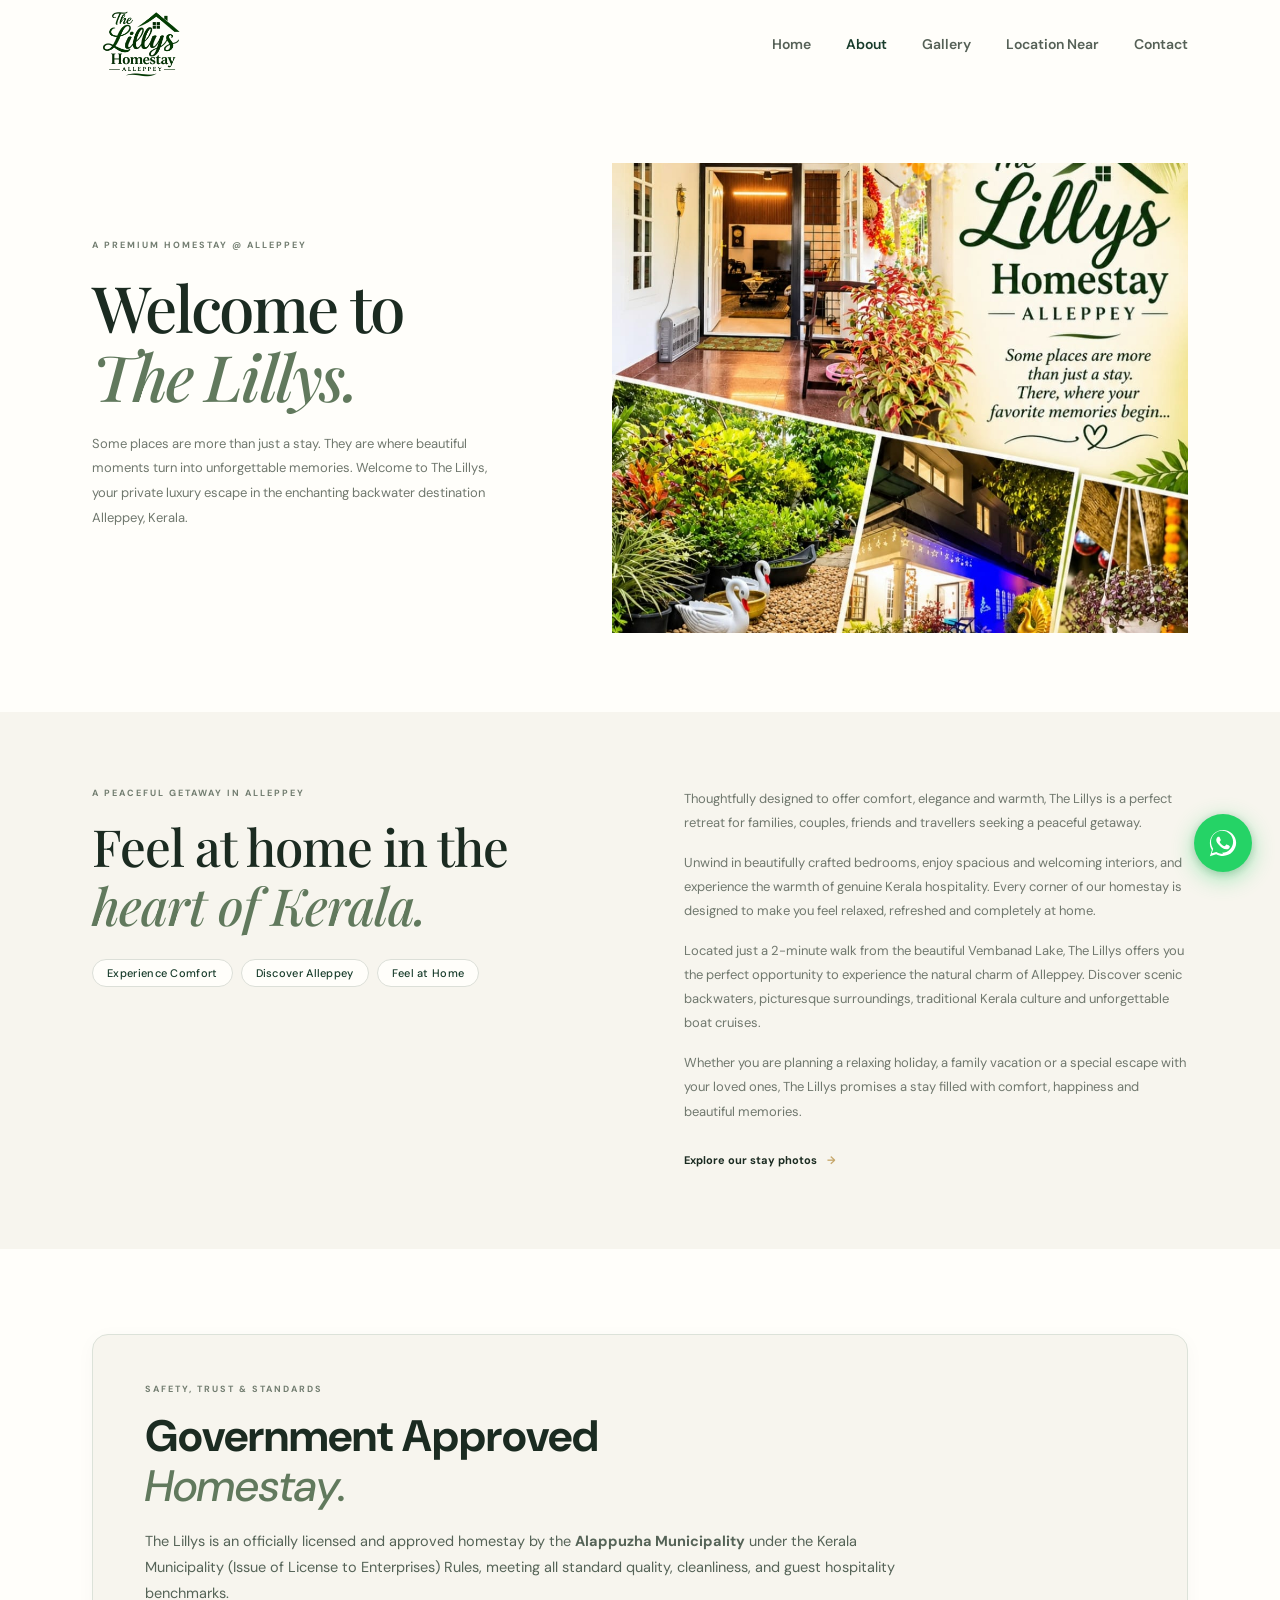
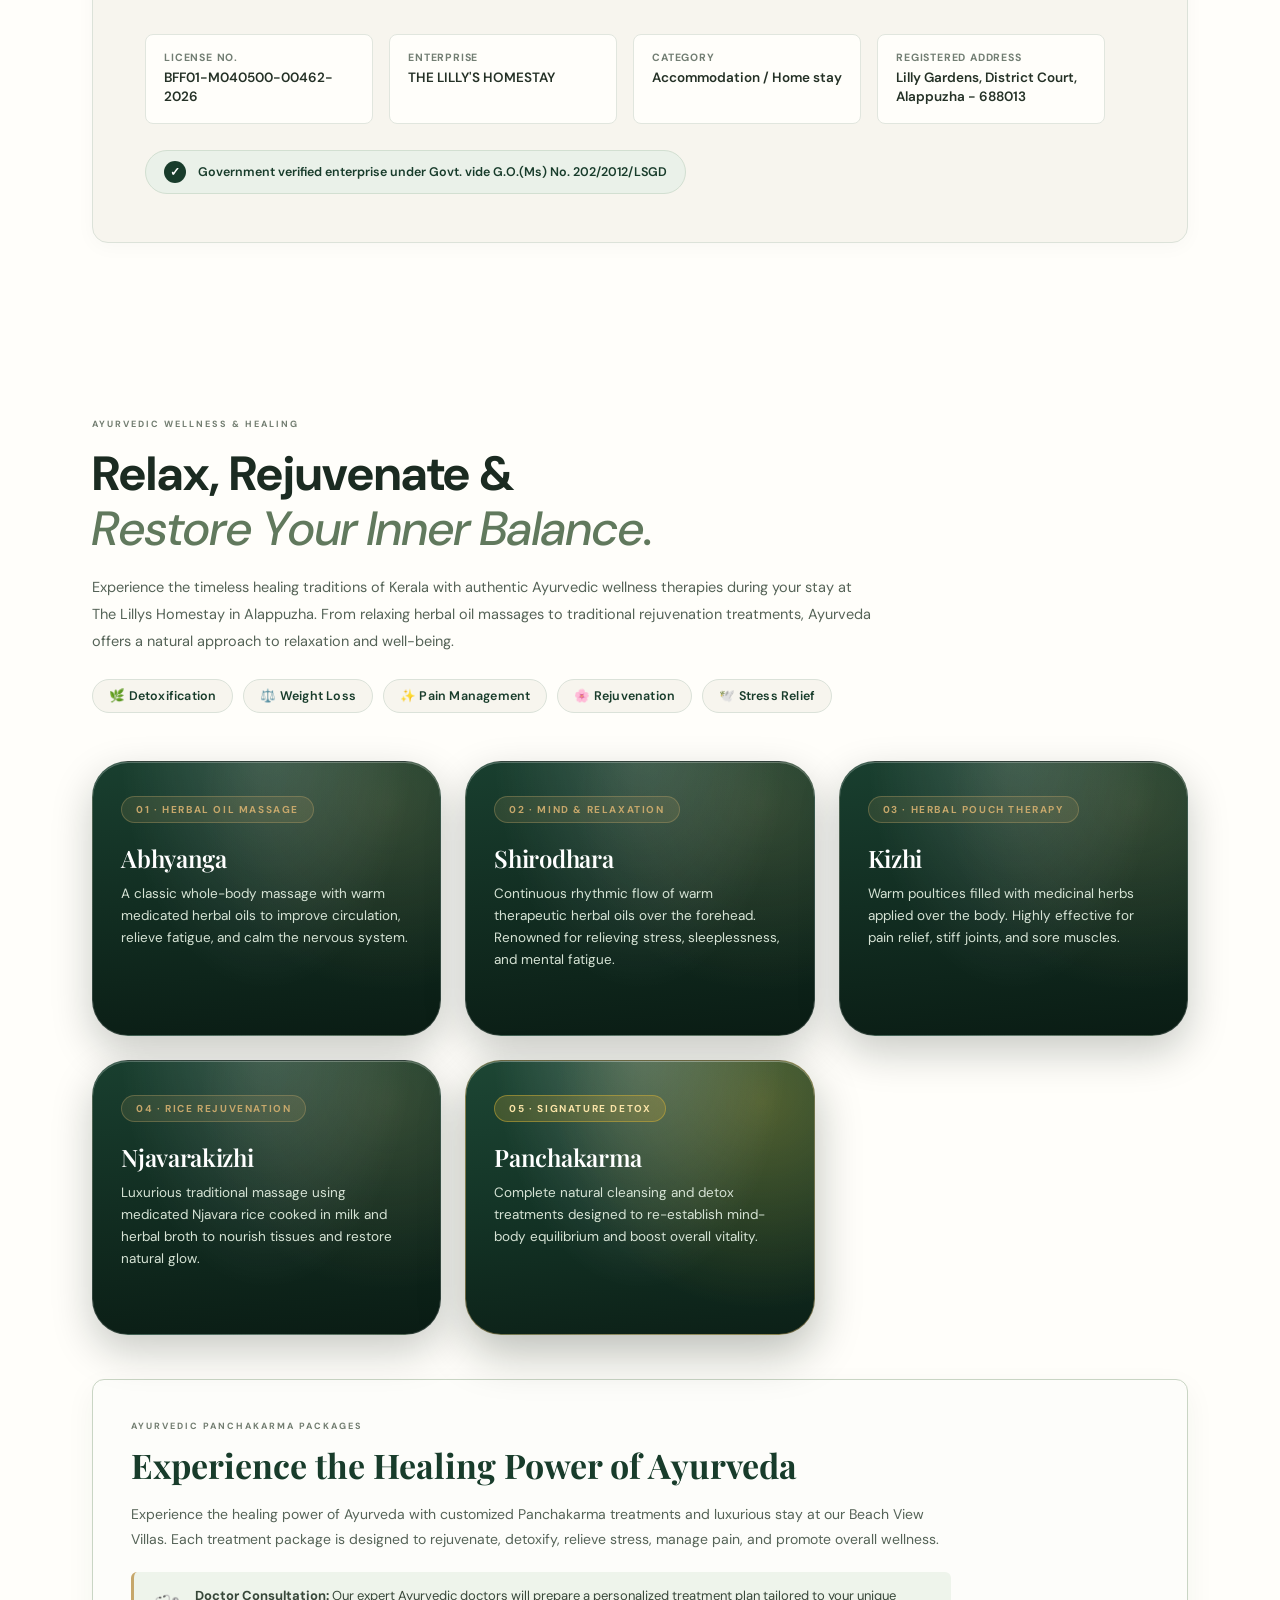
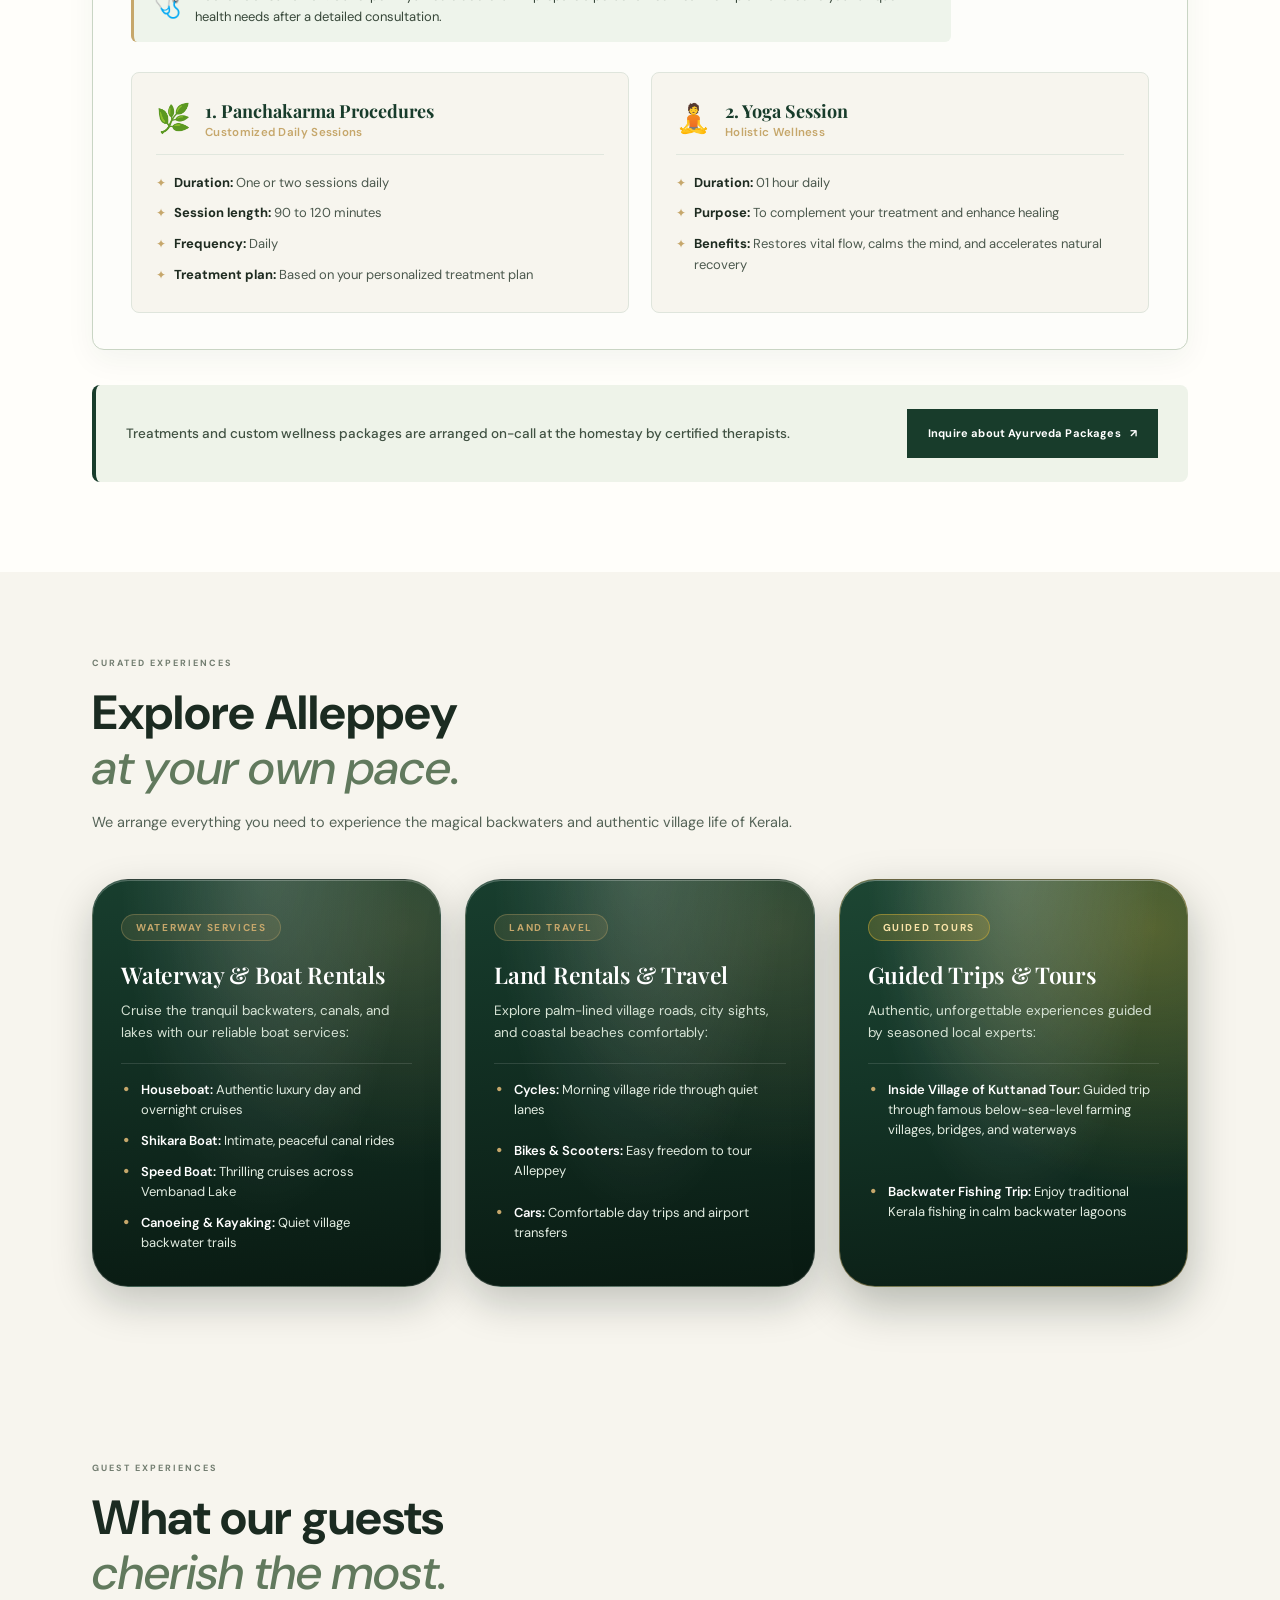
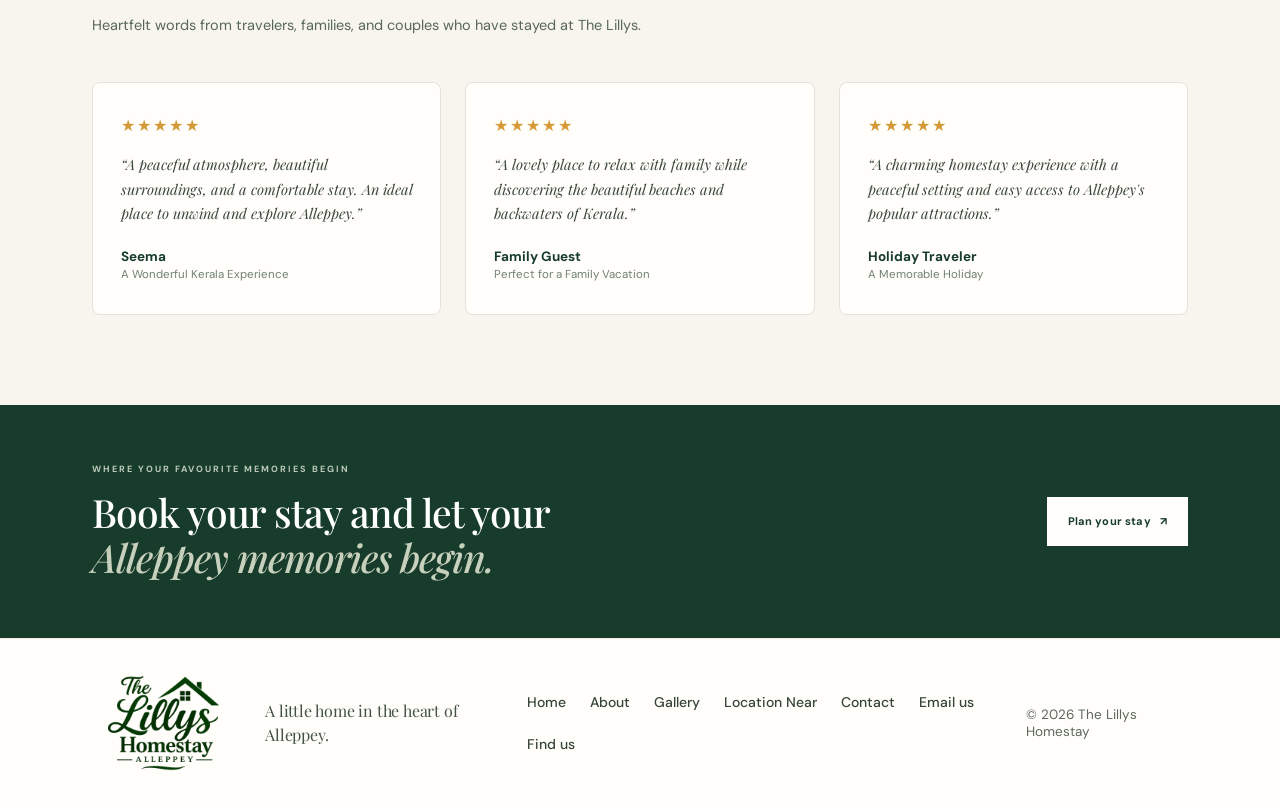
==== commit b2e9bdae: "Update container UI with cylindrical shape and luminous fade background, remove background images fr" ====
--- a/about.html
+++ b/about.html
@@ -111,50 +111,40 @@
 
         <div class="treatments-grid">
           <div class="treatment-card">
-            <div class="treatment-bg" style="background-image: url('image/Abhyanga%201.jfif');"></div>
-            <div class="treatment-overlay"></div>
-            <div class="treatment-content">
-              <span class="treatment-sub">01 · Full Body Herbal Oil Massage</span>
+            <span class="treatment-pill">01 · Herbal Oil Massage</span>
+            <div class="treatment-content">
               <h3>Abhyanga</h3>
               <p>A classic whole-body massage with warm medicated herbal oils to improve circulation, relieve fatigue, and calm the nervous system.</p>
             </div>
           </div>
 
           <div class="treatment-card">
-            <div class="treatment-bg" style="background-image: url('image/Shirodhara.jfif');"></div>
-            <div class="treatment-overlay"></div>
-            <div class="treatment-content">
-              <span class="treatment-sub">02 · Mind &amp; Relaxation Therapy</span>
+            <span class="treatment-pill">02 · Mind &amp; Relaxation</span>
+            <div class="treatment-content">
               <h3>Shirodhara</h3>
               <p>Continuous rhythmic flow of warm therapeutic herbal oils over the forehead. Renowned for relieving stress, sleeplessness, and mental fatigue.</p>
             </div>
           </div>
 
           <div class="treatment-card">
-            <div class="treatment-bg" style="background-image: url('image/Kizhi.jfif');"></div>
-            <div class="treatment-overlay"></div>
-            <div class="treatment-content">
-              <span class="treatment-sub">03 · Herbal Pouch Massage</span>
+            <span class="treatment-pill">03 · Herbal Pouch Therapy</span>
+            <div class="treatment-content">
               <h3>Kizhi</h3>
               <p>Warm poultices filled with medicinal herbs applied over the body. Highly effective for pain relief, stiff joints, and sore muscles.</p>
             </div>
           </div>
 
           <div class="treatment-card">
-            <div class="treatment-bg" style="background-image: url('image/Njavarakizhi.jfif');"></div>
-            <div class="treatment-overlay"></div>
-            <div class="treatment-content">
-              <span class="treatment-sub">04 · Herbal Rice Therapy</span>
+            <span class="treatment-pill">04 · Rice Rejuvenation</span>
+            <div class="treatment-content">
               <h3>Njavarakizhi</h3>
               <p>Luxurious traditional massage using medicated Njavara rice cooked in milk and herbal broth to nourish tissues and restore natural glow.</p>
             </div>
           </div>
 
           <div class="treatment-card treatment-card-featured">
-            <div class="treatment-bg" style="background-image: url('image/Panchakarma.jfif');"></div>
-            <div class="treatment-overlay"></div>
-            <div class="treatment-content">
-              <span class="treatment-sub">05 · Traditional Ayurvedic Care</span>
+            <span class="treatment-pill treatment-pill-featured">05 · Signature Detox</span>
+            <div class="treatment-content">
               <h3>Panchakarma</h3>
               <p>Complete natural cleansing and detox treatments designed to re-establish mind-body equilibrium and boost overall vitality.</p>
             </div>
--- a/styles.css
+++ b/styles.css
@@ -688,121 +688,83 @@
 }
 .treatments-grid {
   display: grid;
-  grid-template-columns: repeat(auto-fit, minmax(280px, 1fr));
-  gap: 22px;
-  margin-bottom: 40px;
+  grid-template-columns: repeat(auto-fit, minmax(290px, 1fr));
+  gap: 24px;
+  margin-bottom: 44px;
 }
 .treatment-card {
   position: relative;
-  border-radius: 12px;
+  border-radius: 36px;
   overflow: hidden;
-  min-height: 330px;
-  padding: 26px 22px;
+  min-height: 275px;
+  padding: 34px 28px 30px;
   display: flex;
   flex-direction: column;
-  justify-content: flex-end;
-  box-shadow: 0 4px 18px rgba(0, 0, 0, 0.08);
-  transition: transform 0.3s cubic-bezier(0.2, 0.8, 0.2, 1), box-shadow 0.3s ease;
-  isolation: isolate;
-  border: 1px solid rgba(255, 255, 255, 0.2);
-  background: var(--green);
+  justify-content: flex-start;
+  background:
+    radial-gradient(ellipse at 50% -10%, rgba(255, 255, 255, 0.16) 0%, transparent 60%),
+    radial-gradient(circle at 85% 15%, rgba(198, 167, 107, 0.18) 0%, transparent 50%),
+    linear-gradient(175deg, #193f2f 0%, #122e22 48%, #0a1c14 100%);
+  border: 1px solid rgba(255, 255, 255, 0.16);
+  box-shadow: 0 16px 40px rgba(10, 24, 16, 0.22), inset 0 1px 0 rgba(255, 255, 255, 0.25);
+  transition: transform 0.35s cubic-bezier(0.2, 0.8, 0.2, 1), box-shadow 0.35s ease, border-color 0.35s ease;
 }
 .treatment-card:hover {
-  transform: translateY(-6px);
-  box-shadow: 0 16px 36px rgba(16, 43, 30, 0.24);
-}
-.treatment-bg {
-  position: absolute;
-  inset: 0;
-  background-size: cover;
-  background-position: center;
-  background-repeat: no-repeat;
-  transition: transform 0.6s cubic-bezier(0.2, 0.8, 0.2, 1);
-  z-index: 0;
-}
-.treatment-card:hover .treatment-bg {
-  transform: scale(1.08);
-}
-.treatment-overlay {
-  position: absolute;
-  inset: 0;
-  background: linear-gradient(
-    180deg,
-    rgba(14, 28, 18, 0.28) 0%,
-    rgba(14, 28, 18, 0.48) 35%,
-    rgba(9, 18, 12, 0.88) 78%,
-    rgba(7, 14, 9, 0.96) 100%
-  );
-  z-index: 1;
-  transition: background 0.3s ease;
-}
-.treatment-card:hover .treatment-overlay {
-  background: linear-gradient(
-    180deg,
-    rgba(14, 28, 18, 0.16) 0%,
-    rgba(14, 28, 18, 0.42) 32%,
-    rgba(9, 18, 12, 0.9) 78%,
-    rgba(7, 14, 9, 0.98) 100%
-  );
-}
-.treatment-num {
-  position: relative;
-  z-index: 2;
-  width: 44px;
-  height: 44px;
+  transform: translateY(-7px);
+  box-shadow: 0 24px 56px rgba(10, 24, 16, 0.35), inset 0 1px 0 rgba(255, 255, 255, 0.35);
+  border-color: rgba(198, 167, 107, 0.5);
+}
+.treatment-card-featured {
+  background:
+    radial-gradient(ellipse at 50% -10%, rgba(255, 255, 255, 0.22) 0%, transparent 60%),
+    radial-gradient(circle at 85% 15%, rgba(212, 175, 55, 0.3) 0%, transparent 55%),
+    linear-gradient(175deg, #1d4634 0%, #143527 48%, #0c2017 100%);
+  border: 1px solid rgba(198, 167, 107, 0.5);
+  box-shadow: 0 18px 46px rgba(10, 24, 16, 0.28), inset 0 1px 0 rgba(255, 255, 255, 0.32);
+}
+.treatment-card-featured:hover {
+  border-color: var(--gold);
+  box-shadow: 0 26px 60px rgba(10, 24, 16, 0.42), inset 0 1px 0 rgba(255, 255, 255, 0.4);
+}
+.treatment-pill {
   display: inline-flex;
   align-items: center;
-  justify-content: center;
-  background: rgba(255, 255, 255, 0.22);
-  backdrop-filter: blur(8px);
-  -webkit-backdrop-filter: blur(8px);
-  border: 1px solid rgba(255, 255, 255, 0.35);
-  border-radius: 10px;
-  font-size: 14px;
+  align-self: flex-start;
+  font-size: 10px;
   font-weight: 700;
-  color: #ffffff;
-  letter-spacing: 1px;
-  box-shadow: 0 4px 12px rgba(0, 0, 0, 0.15);
+  text-transform: uppercase;
+  letter-spacing: 1.6px;
+  color: var(--gold);
+  background: rgba(198, 167, 107, 0.14);
+  border: 1px solid rgba(198, 167, 107, 0.32);
+  padding: 6px 14px;
+  border-radius: 20px;
+  margin-bottom: 20px;
+}
+.treatment-pill-featured {
+  color: #fae4a8;
+  background: rgba(212, 175, 55, 0.22);
+  border-color: rgba(212, 175, 55, 0.48);
 }
 .treatment-content {
-  position: relative;
-  z-index: 2;
-  margin-top: auto;
-  padding-top: 20px;
+  display: flex;
+  flex-direction: column;
+  flex-grow: 1;
 }
 .treatment-card h3 {
-  font-size: 21px;
+  font-size: 24px;
   font-family: var(--serif);
   font-weight: 600;
   color: #ffffff;
-  margin: 0 0 4px;
-  letter-spacing: -0.2px;
-  text-shadow: 0 2px 4px rgba(0, 0, 0, 0.45);
-}
-.treatment-sub {
-  display: block;
-  font-size: 11.5px;
-  font-weight: 600;
-  color: var(--gold);
-  margin-bottom: 10px;
-  letter-spacing: 0.6px;
-  text-transform: uppercase;
-  text-shadow: 0 1px 3px rgba(0, 0, 0, 0.6);
+  margin: 0 0 10px;
+  letter-spacing: -0.3px;
+  line-height: 1.25;
 }
 .treatment-card p {
-  color: #e4ece3;
-  font-size: 13px;
+  color: #d6e3d5;
+  font-size: 13.5px;
   line-height: 1.65;
   margin: 0;
-  text-shadow: 0 1px 3px rgba(0, 0, 0, 0.6);
-}
-.treatment-card-featured {
-  border: 1px solid rgba(198, 167, 107, 0.55);
-  box-shadow: 0 4px 22px rgba(198, 167, 107, 0.18);
-}
-.treatment-card-featured .treatment-num {
-  border-color: rgba(198, 167, 107, 0.65);
-  color: var(--gold);
 }
 .ayurveda-cta {
   display: flex;
@@ -956,49 +918,56 @@
 }
 .exp-card {
   position: relative;
-  background: var(--paper);
-  border-radius: 20px;
-  padding: 34px 28px 30px;
+  background:
+    radial-gradient(ellipse at 50% -10%, rgba(255, 255, 255, 0.16) 0%, transparent 60%),
+    radial-gradient(circle at 90% 12%, rgba(198, 167, 107, 0.2) 0%, transparent 50%),
+    linear-gradient(175deg, #183e2e 0%, #112d21 48%, #091a12 100%);
+  border-radius: 36px;
+  padding: 34px 28px 32px;
   display: flex;
   flex-direction: column;
   justify-content: flex-start;
-  border: 1px solid #dfe5dc;
-  box-shadow: 0 4px 20px rgba(24, 60, 43, 0.05);
-  transition: transform 0.3s cubic-bezier(0.2, 0.8, 0.2, 1), box-shadow 0.3s ease, border-color 0.3s ease;
+  border: 1px solid rgba(255, 255, 255, 0.16);
+  box-shadow: 0 16px 40px rgba(10, 24, 16, 0.22), inset 0 1px 0 rgba(255, 255, 255, 0.25);
+  transition: transform 0.35s cubic-bezier(0.2, 0.8, 0.2, 1), box-shadow 0.35s ease, border-color 0.35s ease;
+  overflow: hidden;
 }
 .exp-card:hover {
-  transform: translateY(-5px);
-  box-shadow: 0 16px 36px rgba(24, 60, 43, 0.10);
-  border-color: #c7d5c4;
+  transform: translateY(-7px);
+  box-shadow: 0 24px 56px rgba(10, 24, 16, 0.35), inset 0 1px 0 rgba(255, 255, 255, 0.35);
+  border-color: rgba(198, 167, 107, 0.5);
 }
 .exp-card-highlight {
-  background: #ffffff;
-  border: 1px solid #dec89c;
-  box-shadow: 0 8px 24px rgba(198, 167, 107, 0.16);
-  position: relative;
+  background:
+    radial-gradient(ellipse at 50% -10%, rgba(255, 255, 255, 0.22) 0%, transparent 60%),
+    radial-gradient(circle at 90% 12%, rgba(212, 175, 55, 0.32) 0%, transparent 55%),
+    linear-gradient(175deg, #1d4633 0%, #143527 48%, #0b1f16 100%);
+  border: 1px solid rgba(198, 167, 107, 0.5);
+  box-shadow: 0 18px 46px rgba(10, 24, 16, 0.28), inset 0 1px 0 rgba(255, 255, 255, 0.32);
 }
 .exp-card-highlight:hover {
   border-color: var(--gold);
-  box-shadow: 0 18px 40px rgba(198, 167, 107, 0.25);
+  box-shadow: 0 26px 60px rgba(10, 24, 16, 0.42), inset 0 1px 0 rgba(255, 255, 255, 0.4);
 }
 .exp-tag {
-  display: inline-block;
+  display: inline-flex;
+  align-items: center;
   align-self: flex-start;
-  font-size: 10.5px;
+  font-size: 10px;
   font-weight: 700;
   text-transform: uppercase;
-  letter-spacing: 1.5px;
-  color: var(--green);
-  background: #eaf1e9;
-  padding: 5px 13px;
+  letter-spacing: 1.6px;
+  color: var(--gold);
+  background: rgba(198, 167, 107, 0.14);
+  border: 1px solid rgba(198, 167, 107, 0.32);
+  padding: 6px 14px;
   border-radius: 20px;
-  margin-bottom: 16px;
-  border: 1px solid #d5e2d4;
+  margin-bottom: 20px;
 }
 .exp-tag-featured {
-  color: #8c6820;
-  background: #fbf3dc;
-  border-color: #ecdcaa;
+  color: #fae4a8;
+  background: rgba(212, 175, 55, 0.22);
+  border-color: rgba(212, 175, 55, 0.48);
 }
 .exp-content {
   display: flex;
@@ -1006,10 +975,10 @@
   flex-grow: 1;
 }
 .exp-card h3 {
-  font-size: 22px;
+  font-size: 23px;
   font-family: var(--serif);
   font-weight: 600;
-  color: var(--green);
+  color: #ffffff;
   margin: 0 0 10px;
   letter-spacing: -0.3px;
   line-height: 1.25;
@@ -1017,23 +986,23 @@
 .exp-card > p,
 .exp-content > p {
   font-size: 13.5px;
-  color: #556357;
+  color: #d6e3d5;
   line-height: 1.65;
-  margin: 0 0 20px;
+  margin: 0 0 18px;
 }
 .exp-list {
   list-style: none;
-  padding: 18px 0 0;
+  padding: 16px 0 0;
   margin: 0;
   display: grid;
-  gap: 12px;
-  border-top: 1px solid #ebf0e9;
+  gap: 11px;
+  border-top: 1px solid rgba(255, 255, 255, 0.12);
   flex-grow: 1;
 }
 .exp-list li {
   font-size: 13px;
-  color: #455447;
-  line-height: 1.6;
+  color: #e2ece1;
+  line-height: 1.55;
   padding-left: 20px;
   position: relative;
 }
@@ -1047,7 +1016,7 @@
   top: 0px;
 }
 .exp-list li strong {
-  color: #1a2b20;
+  color: #ffffff;
   font-weight: 600;
 }
 
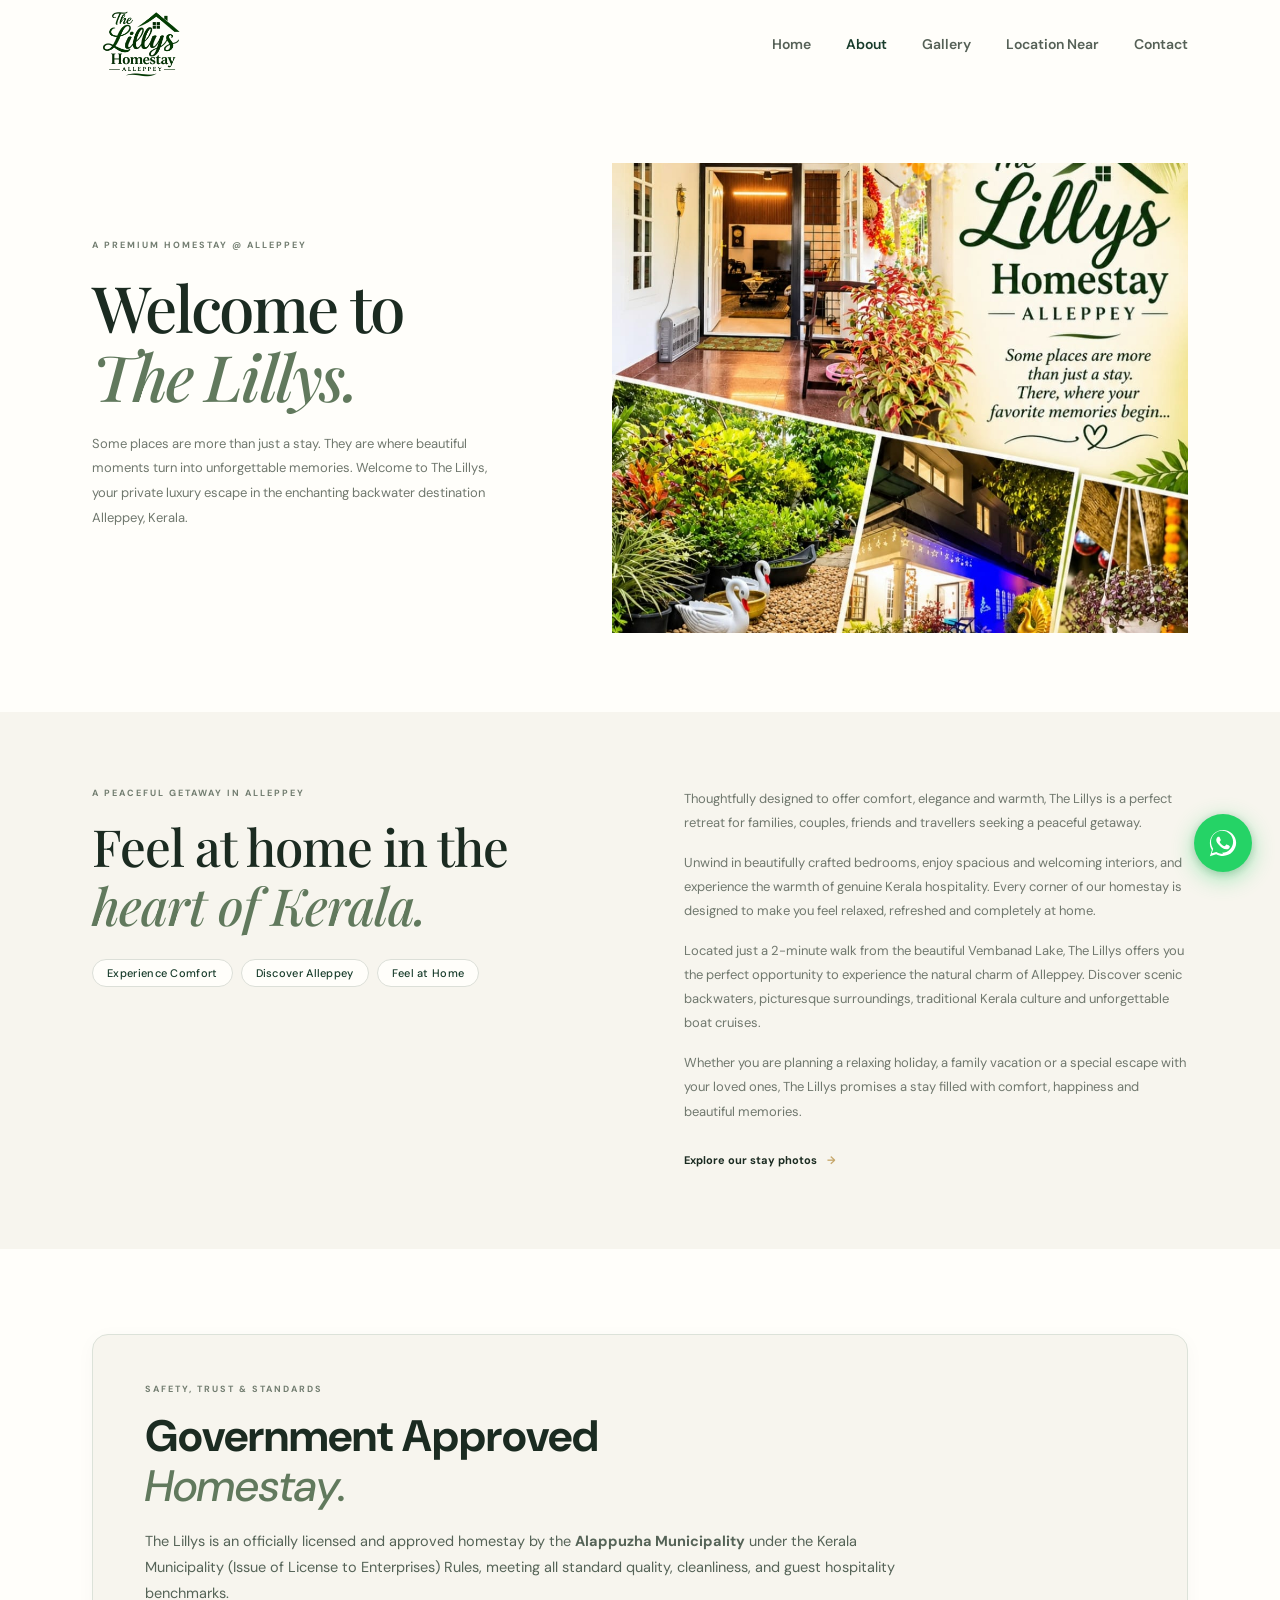
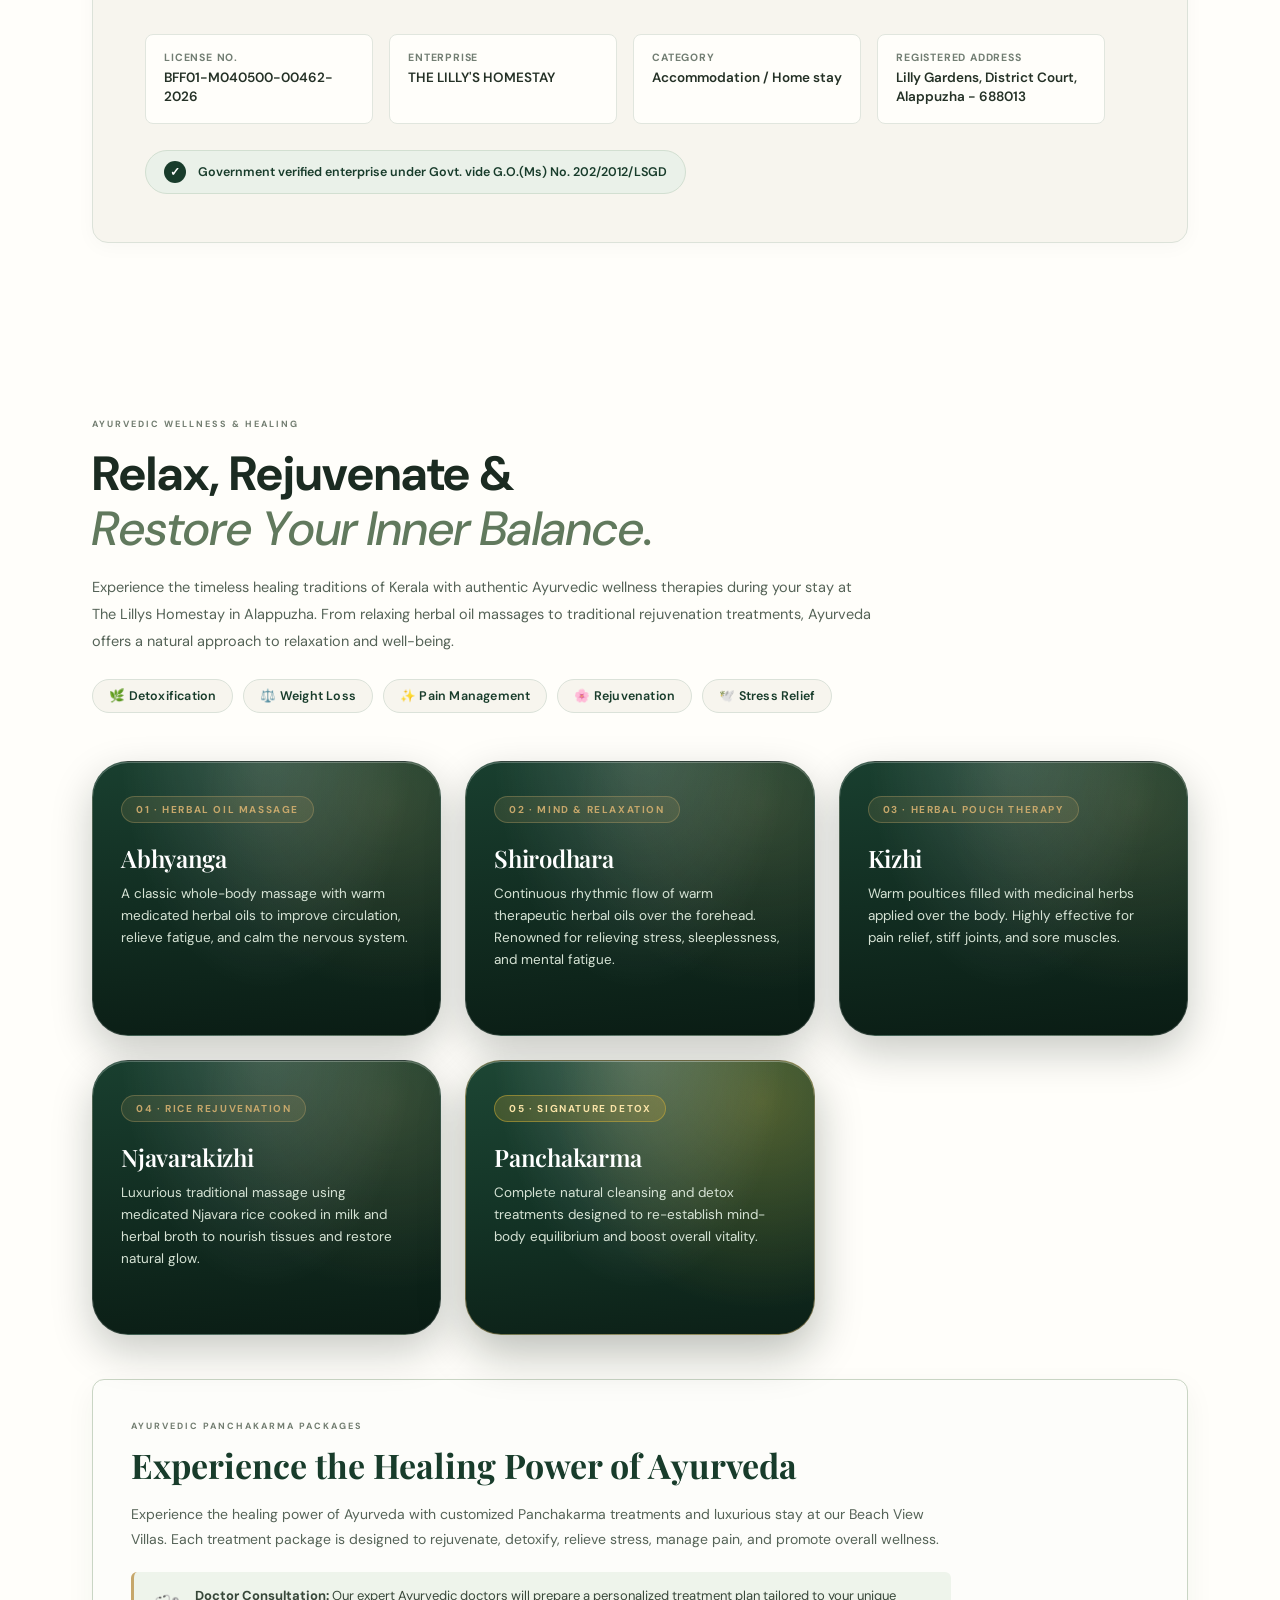
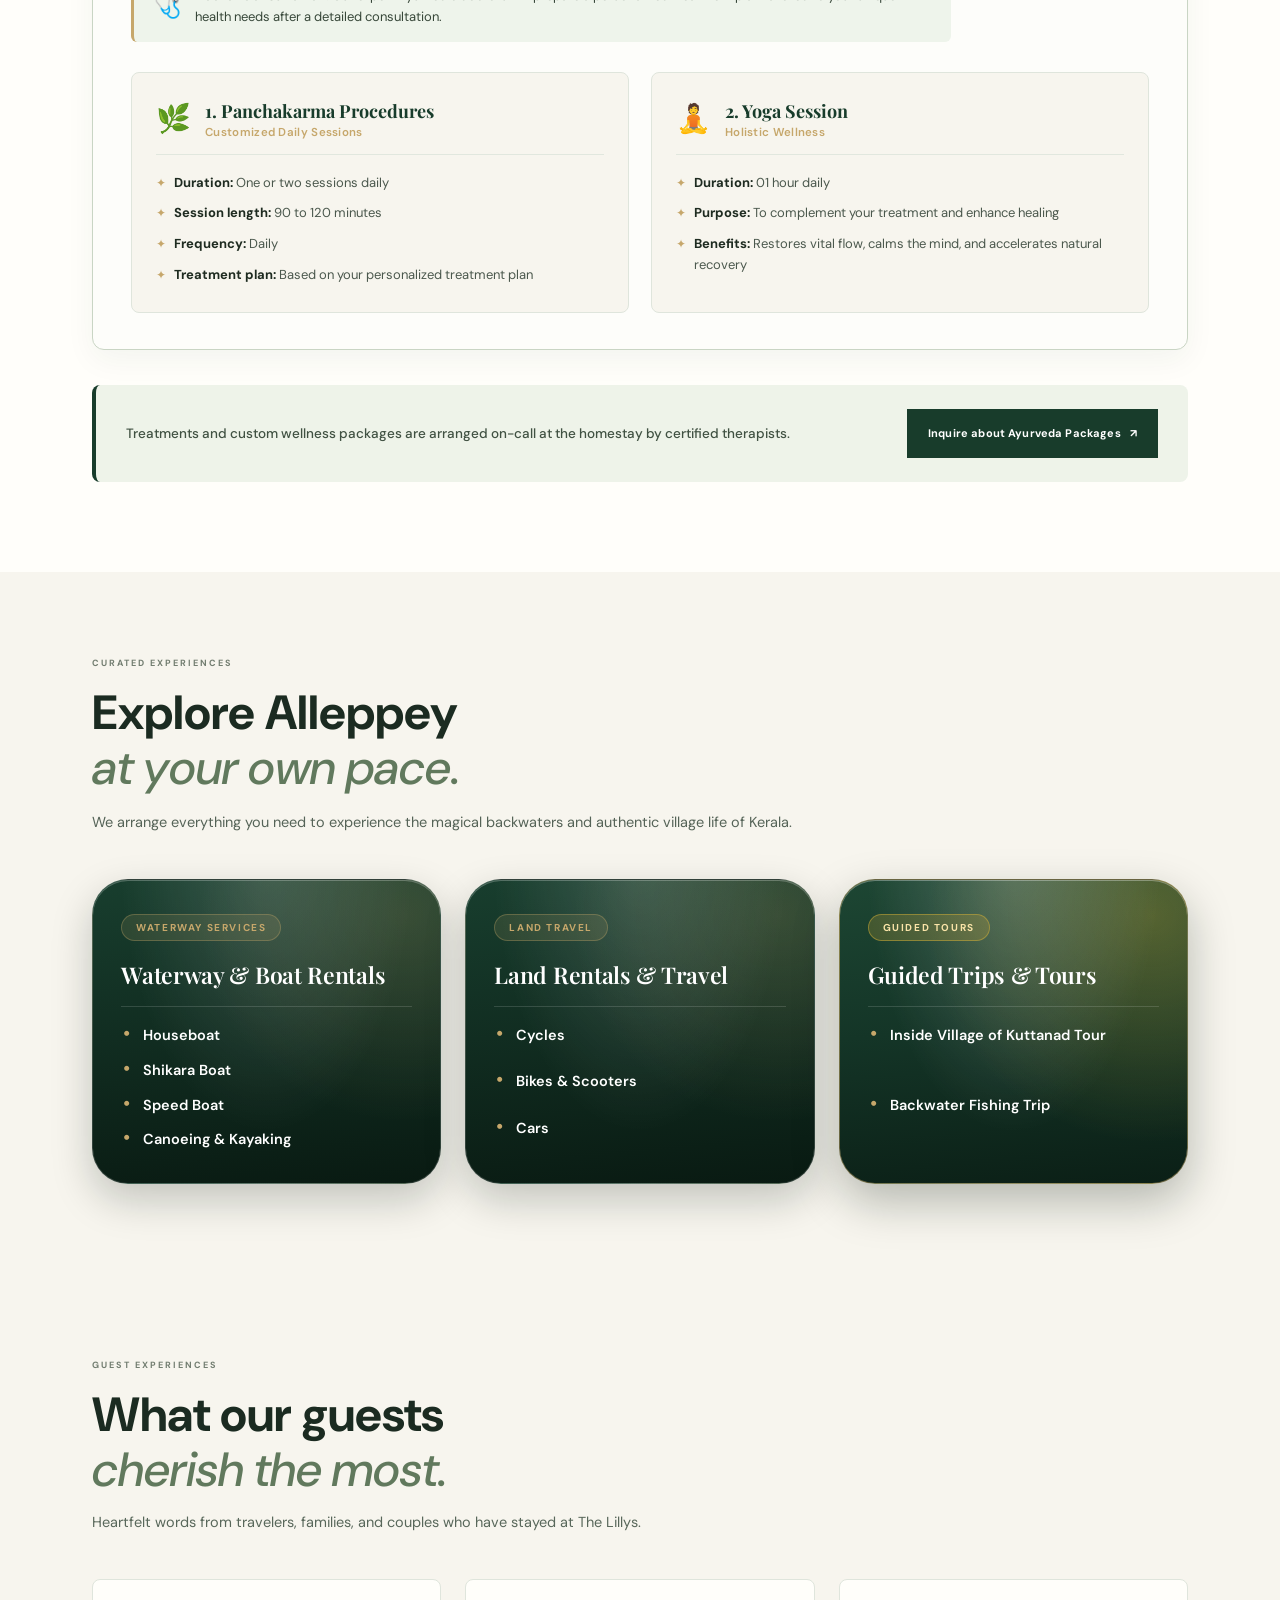
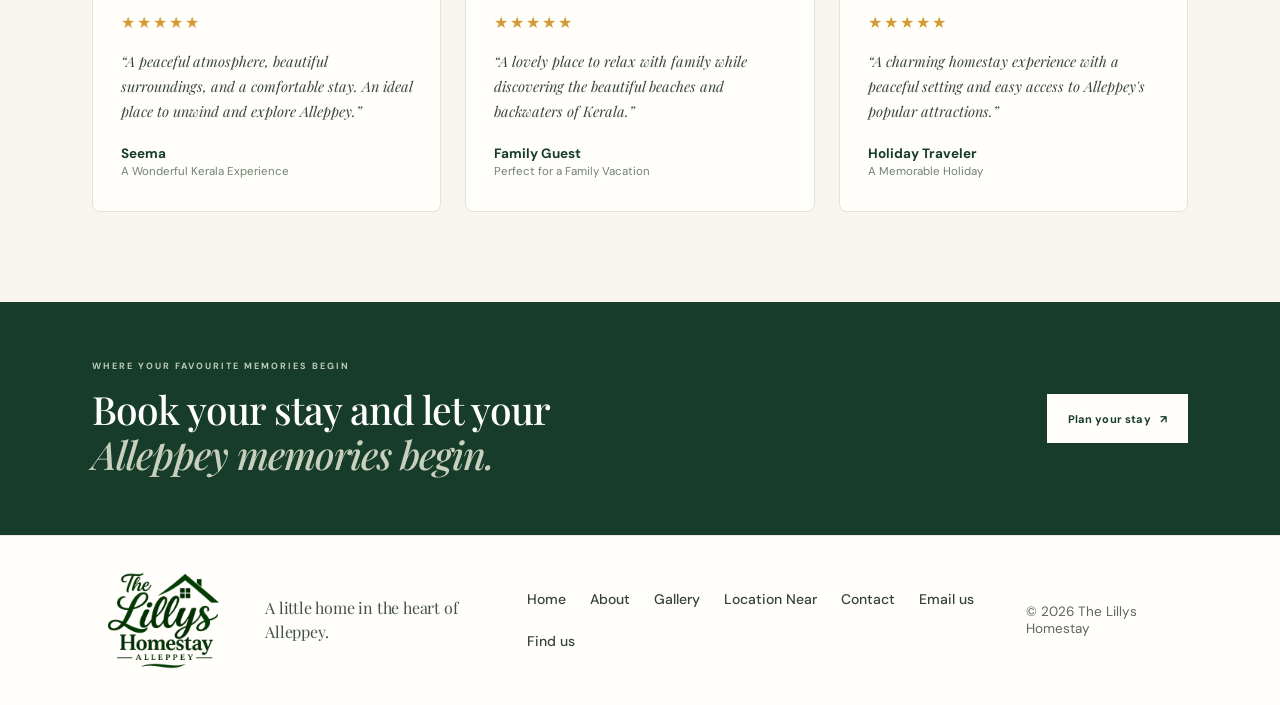
==== commit 1823ca31: "Simplify curated experience cards to show only clean service names without paragraphs" ====
--- a/about.html
+++ b/about.html
@@ -216,12 +216,11 @@
             <span class="exp-tag">Waterway Services</span>
             <div class="exp-content">
               <h3>Waterway &amp; Boat Rentals</h3>
-              <p>Cruise the tranquil backwaters, canals, and lakes with our reliable boat services:</p>
               <ul class="exp-list">
-                <li><strong>Houseboat:</strong> Authentic luxury day and overnight cruises</li>
-                <li><strong>Shikara Boat:</strong> Intimate, peaceful canal rides</li>
-                <li><strong>Speed Boat:</strong> Thrilling cruises across Vembanad Lake</li>
-                <li><strong>Canoeing &amp; Kayaking:</strong> Quiet village backwater trails</li>
+                <li><strong>Houseboat</strong></li>
+                <li><strong>Shikara Boat</strong></li>
+                <li><strong>Speed Boat</strong></li>
+                <li><strong>Canoeing &amp; Kayaking</strong></li>
               </ul>
             </div>
           </div>
@@ -230,11 +229,10 @@
             <span class="exp-tag">Land Travel</span>
             <div class="exp-content">
               <h3>Land Rentals &amp; Travel</h3>
-              <p>Explore palm-lined village roads, city sights, and coastal beaches comfortably:</p>
               <ul class="exp-list">
-                <li><strong>Cycles:</strong> Morning village ride through quiet lanes</li>
-                <li><strong>Bikes &amp; Scooters:</strong> Easy freedom to tour Alleppey</li>
-                <li><strong>Cars:</strong> Comfortable day trips and airport transfers</li>
+                <li><strong>Cycles</strong></li>
+                <li><strong>Bikes &amp; Scooters</strong></li>
+                <li><strong>Cars</strong></li>
               </ul>
             </div>
           </div>
@@ -243,10 +241,9 @@
             <span class="exp-tag exp-tag-featured">Guided Tours</span>
             <div class="exp-content">
               <h3>Guided Trips &amp; Tours</h3>
-              <p>Authentic, unforgettable experiences guided by seasoned local experts:</p>
               <ul class="exp-list">
-                <li><strong>Inside Village of Kuttanad Tour:</strong> Guided trip through famous below-sea-level farming villages, bridges, and waterways</li>
-                <li><strong>Backwater Fishing Trip:</strong> Enjoy traditional Kerala fishing in calm backwater lagoons</li>
+                <li><strong>Inside Village of Kuttanad Tour</strong></li>
+                <li><strong>Backwater Fishing Trip</strong></li>
               </ul>
             </div>
           </div>
--- a/styles.css
+++ b/styles.css
@@ -979,7 +979,7 @@
   font-family: var(--serif);
   font-weight: 600;
   color: #ffffff;
-  margin: 0 0 10px;
+  margin: 0 0 16px;
   letter-spacing: -0.3px;
   line-height: 1.25;
 }
@@ -992,18 +992,19 @@
 }
 .exp-list {
   list-style: none;
-  padding: 16px 0 0;
+  padding: 18px 0 0;
   margin: 0;
   display: grid;
-  gap: 11px;
-  border-top: 1px solid rgba(255, 255, 255, 0.12);
+  gap: 13px;
+  border-top: 1px solid rgba(255, 255, 255, 0.14);
   flex-grow: 1;
 }
 .exp-list li {
-  font-size: 13px;
-  color: #e2ece1;
-  line-height: 1.55;
-  padding-left: 20px;
+  font-size: 14.5px;
+  color: #ffffff;
+  font-weight: 500;
+  line-height: 1.5;
+  padding-left: 22px;
   position: relative;
 }
 .exp-list li::before {
@@ -1011,9 +1012,9 @@
   color: var(--gold);
   position: absolute;
   left: 2px;
-  font-size: 18px;
+  font-size: 20px;
   line-height: 1;
-  top: 0px;
+  top: -2px;
 }
 .exp-list li strong {
   color: #ffffff;
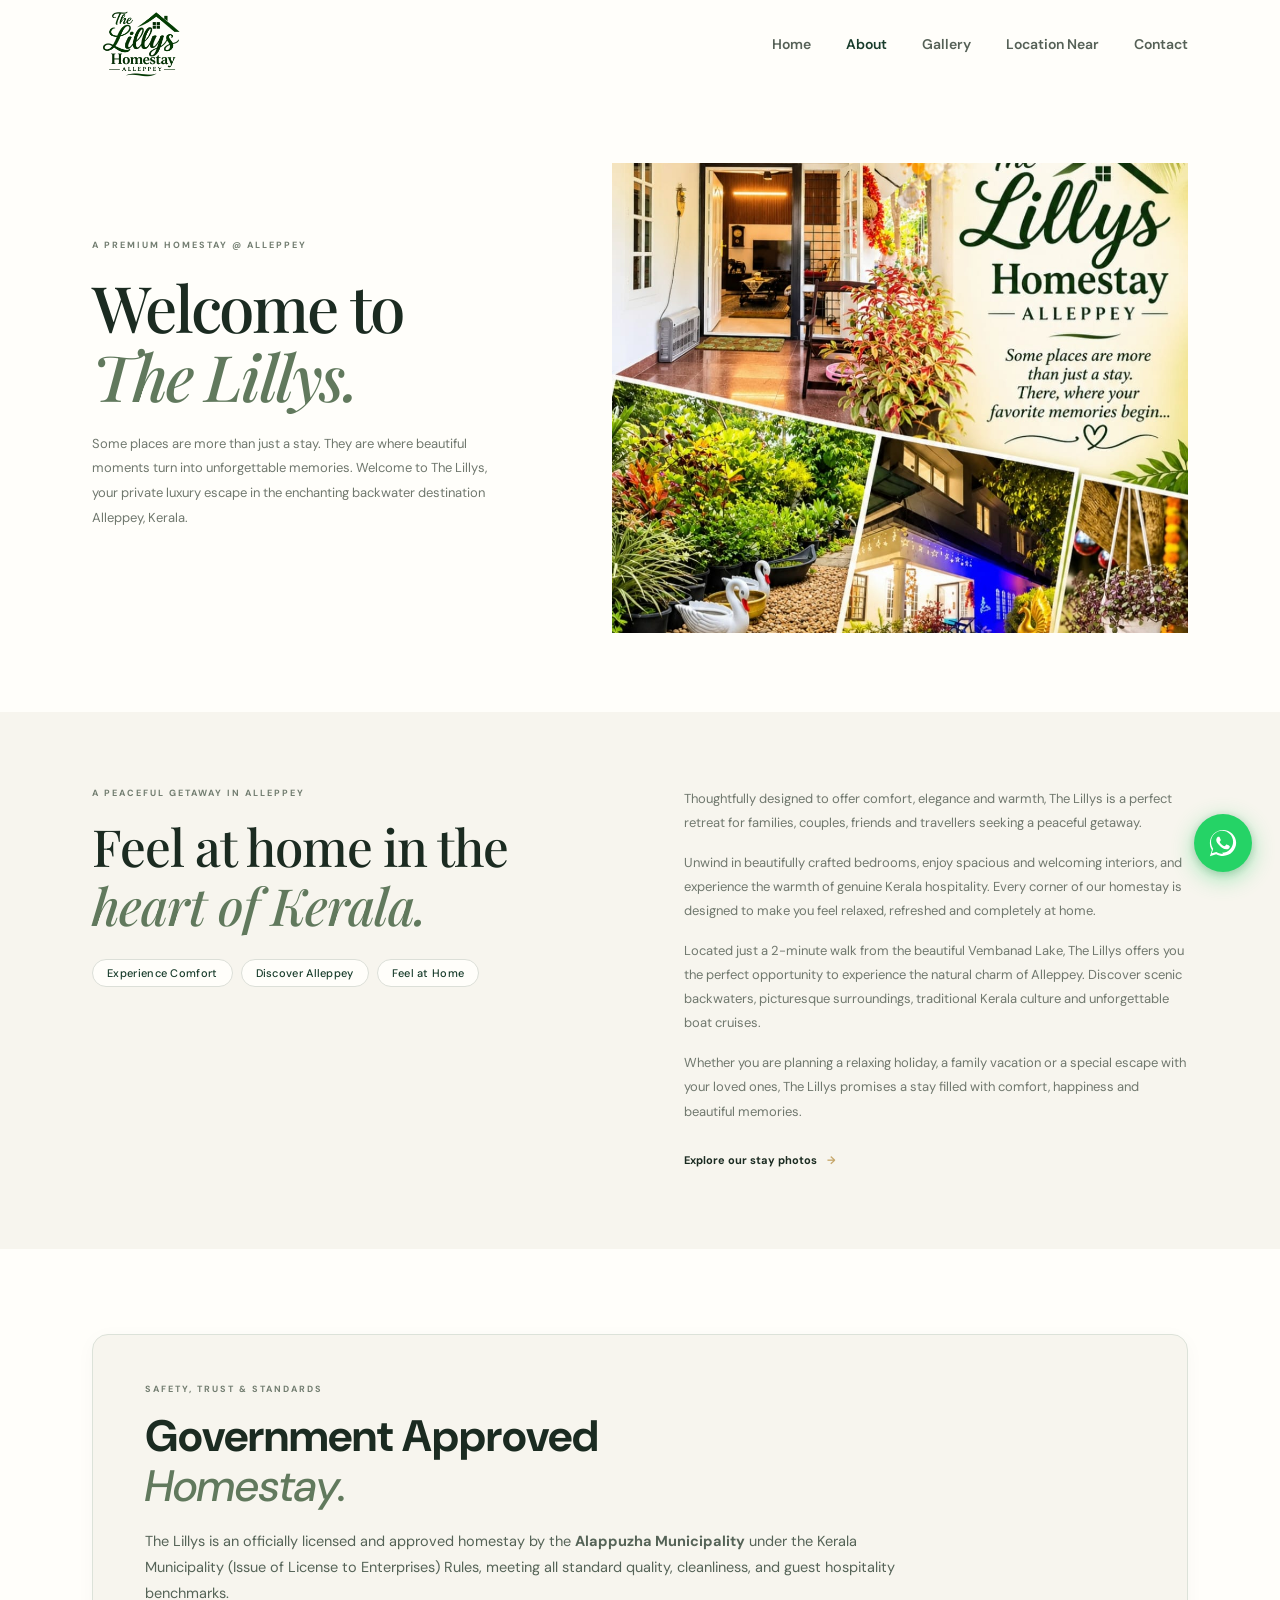
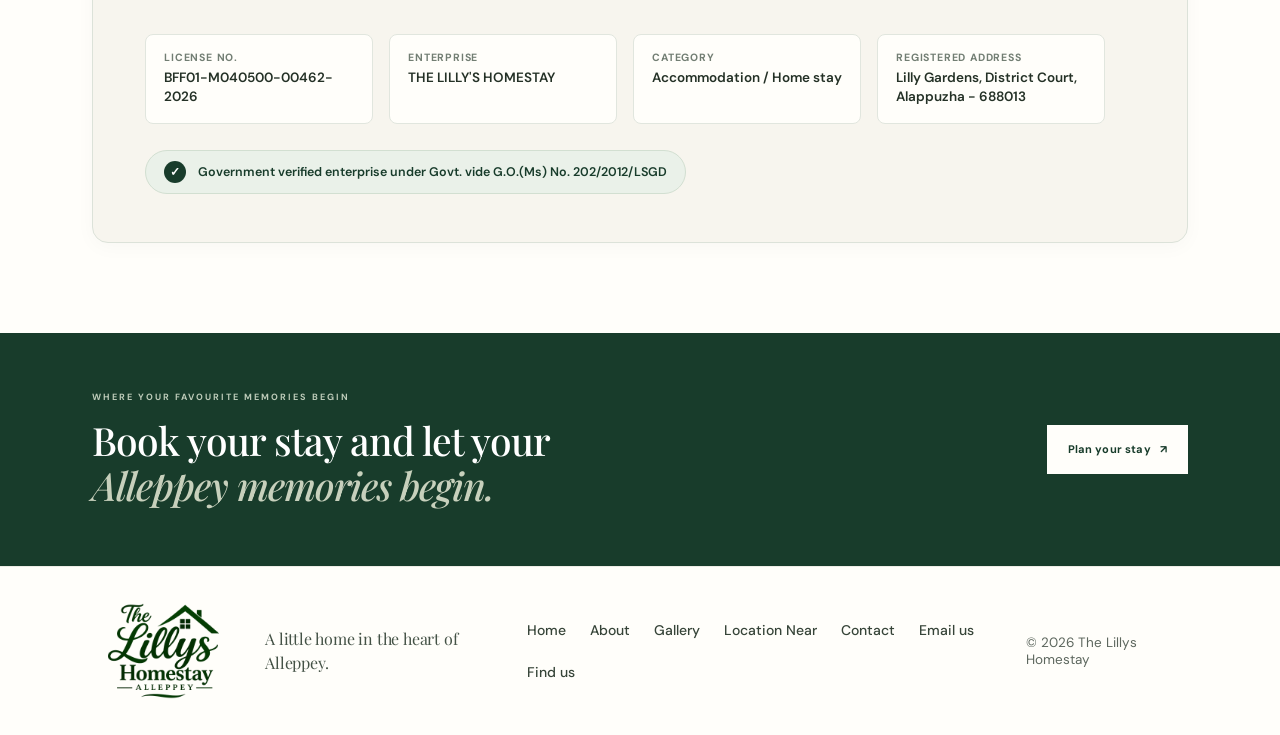
==== commit 9b7a706e: "Update gallery: remove pics 21, 23, 25 and add photos1-9; remove Ayurveda, Experiences, and Reviews " ====
--- a/about.html
+++ b/about.html
@@ -93,209 +93,6 @@
       </div>
     </section>
 
-    <section class="ayurveda-section" id="ayurveda">
-      <div class="section-wrap">
-        <div class="ayurveda-header">
-          <div class="section-kicker">AYURVEDIC WELLNESS &amp; HEALING</div>
-          <h2>Relax, Rejuvenate &amp;<br><em>Restore Your Inner Balance.</em></h2>
-          <p class="ayurveda-lead">Experience the timeless healing traditions of Kerala with authentic Ayurvedic wellness therapies during your stay at The Lillys Homestay in Alappuzha. From relaxing herbal oil massages to traditional rejuvenation treatments, Ayurveda offers a natural approach to relaxation and well-being.</p>
-          
-          <div class="ayurveda-benefits">
-            <span class="benefit-chip">🌿 Detoxification</span>
-            <span class="benefit-chip">⚖️ Weight Loss</span>
-            <span class="benefit-chip">✨ Pain Management</span>
-            <span class="benefit-chip">🌸 Rejuvenation</span>
-            <span class="benefit-chip">🕊️ Stress Relief</span>
-          </div>
-        </div>
-
-        <div class="treatments-grid">
-          <div class="treatment-card">
-            <span class="treatment-pill">01 · Herbal Oil Massage</span>
-            <div class="treatment-content">
-              <h3>Abhyanga</h3>
-              <p>A classic whole-body massage with warm medicated herbal oils to improve circulation, relieve fatigue, and calm the nervous system.</p>
-            </div>
-          </div>
-
-          <div class="treatment-card">
-            <span class="treatment-pill">02 · Mind &amp; Relaxation</span>
-            <div class="treatment-content">
-              <h3>Shirodhara</h3>
-              <p>Continuous rhythmic flow of warm therapeutic herbal oils over the forehead. Renowned for relieving stress, sleeplessness, and mental fatigue.</p>
-            </div>
-          </div>
-
-          <div class="treatment-card">
-            <span class="treatment-pill">03 · Herbal Pouch Therapy</span>
-            <div class="treatment-content">
-              <h3>Kizhi</h3>
-              <p>Warm poultices filled with medicinal herbs applied over the body. Highly effective for pain relief, stiff joints, and sore muscles.</p>
-            </div>
-          </div>
-
-          <div class="treatment-card">
-            <span class="treatment-pill">04 · Rice Rejuvenation</span>
-            <div class="treatment-content">
-              <h3>Njavarakizhi</h3>
-              <p>Luxurious traditional massage using medicated Njavara rice cooked in milk and herbal broth to nourish tissues and restore natural glow.</p>
-            </div>
-          </div>
-
-          <div class="treatment-card treatment-card-featured">
-            <span class="treatment-pill treatment-pill-featured">05 · Signature Detox</span>
-            <div class="treatment-content">
-              <h3>Panchakarma</h3>
-              <p>Complete natural cleansing and detox treatments designed to re-establish mind-body equilibrium and boost overall vitality.</p>
-            </div>
-          </div>
-        </div>
-
-        <div class="panchakarma-package-card">
-          <div class="package-header">
-            <div class="section-kicker">AYURVEDIC PANCHAKARMA PACKAGES</div>
-            <h3>Experience the Healing Power of Ayurveda</h3>
-            <p>Experience the healing power of Ayurveda with customized Panchakarma treatments and luxurious stay at our Beach View Villas. Each treatment package is designed to rejuvenate, detoxify, relieve stress, manage pain, and promote overall wellness.</p>
-            <div class="doctor-badge">
-              <span class="doctor-badge-icon" aria-hidden="true">🩺</span>
-              <span><strong>Doctor Consultation:</strong> Our expert Ayurvedic doctors will prepare a personalized treatment plan tailored to your unique health needs after a detailed consultation.</span>
-            </div>
-          </div>
-
-          <div class="package-details-grid">
-            <div class="package-detail-card">
-              <div class="package-detail-header">
-                <span class="pkg-icon" aria-hidden="true">🌿</span>
-                <div>
-                  <h4>1. Panchakarma Procedures</h4>
-                  <span class="pkg-tag">Customized Daily Sessions</span>
-                </div>
-              </div>
-              <ul class="pkg-specs">
-                <li><strong>Duration:</strong> One or two sessions daily</li>
-                <li><strong>Session length:</strong> 90 to 120 minutes</li>
-                <li><strong>Frequency:</strong> Daily</li>
-                <li><strong>Treatment plan:</strong> Based on your personalized treatment plan</li>
-              </ul>
-            </div>
-
-            <div class="package-detail-card">
-              <div class="package-detail-header">
-                <span class="pkg-icon" aria-hidden="true">🧘</span>
-                <div>
-                  <h4>2. Yoga Session</h4>
-                  <span class="pkg-tag">Holistic Wellness</span>
-                </div>
-              </div>
-              <ul class="pkg-specs">
-                <li><strong>Duration:</strong> 01 hour daily</li>
-                <li><strong>Purpose:</strong> To complement your treatment and enhance healing</li>
-                <li><strong>Benefits:</strong> Restores vital flow, calms the mind, and accelerates natural recovery</li>
-              </ul>
-            </div>
-          </div>
-        </div>
-
-        <div class="ayurveda-cta">
-          <p>Treatments and custom wellness packages are arranged on-call at the homestay by certified therapists.</p>
-          <a class="button button-dark" href="#book-modal" data-open-booking>Inquire about Ayurveda Packages <span aria-hidden="true">↗</span></a>
-        </div>
-      </div>
-    </section>
-
-    <section class="experiences-section" id="experiences">
-      <div class="section-wrap">
-        <div class="experiences-header">
-          <div class="section-kicker">CURATED EXPERIENCES</div>
-          <h2>Explore Alleppey<br><em>at your own pace.</em></h2>
-          <p>We arrange everything you need to experience the magical backwaters and authentic village life of Kerala.</p>
-        </div>
-
-        <div class="experiences-grid">
-          <div class="exp-card">
-            <span class="exp-tag">Waterway Services</span>
-            <div class="exp-content">
-              <h3>Waterway &amp; Boat Rentals</h3>
-              <ul class="exp-list">
-                <li><strong>Houseboat</strong></li>
-                <li><strong>Shikara Boat</strong></li>
-                <li><strong>Speed Boat</strong></li>
-                <li><strong>Canoeing &amp; Kayaking</strong></li>
-              </ul>
-            </div>
-          </div>
-
-          <div class="exp-card">
-            <span class="exp-tag">Land Travel</span>
-            <div class="exp-content">
-              <h3>Land Rentals &amp; Travel</h3>
-              <ul class="exp-list">
-                <li><strong>Cycles</strong></li>
-                <li><strong>Bikes &amp; Scooters</strong></li>
-                <li><strong>Cars</strong></li>
-              </ul>
-            </div>
-          </div>
-
-          <div class="exp-card exp-card-highlight">
-            <span class="exp-tag exp-tag-featured">Guided Tours</span>
-            <div class="exp-content">
-              <h3>Guided Trips &amp; Tours</h3>
-              <ul class="exp-list">
-                <li><strong>Inside Village of Kuttanad Tour</strong></li>
-                <li><strong>Backwater Fishing Trip</strong></li>
-              </ul>
-            </div>
-          </div>
-        </div>
-      </div>
-    </section>
-
-    <section class="reviews-section" id="reviews">
-      <div class="section-wrap">
-        <div class="reviews-header">
-          <div class="section-kicker">GUEST EXPERIENCES</div>
-          <h2>What our guests<br><em>cherish the most.</em></h2>
-          <p>Heartfelt words from travelers, families, and couples who have stayed at The Lillys.</p>
-        </div>
-
-        <div class="reviews-grid">
-          <article class="review-card">
-            <div>
-              <div class="review-stars" aria-label="5 out of 5 stars">★★★★★</div>
-              <blockquote>“A peaceful atmosphere, beautiful surroundings, and a comfortable stay. An ideal place to unwind and explore Alleppey.”</blockquote>
-            </div>
-            <div class="review-author">
-              <strong>Seema</strong>
-              <span>A Wonderful Kerala Experience</span>
-            </div>
-          </article>
-
-          <article class="review-card">
-            <div>
-              <div class="review-stars" aria-label="5 out of 5 stars">★★★★★</div>
-              <blockquote>“A lovely place to relax with family while discovering the beautiful beaches and backwaters of Kerala.”</blockquote>
-            </div>
-            <div class="review-author">
-              <strong>Family Guest</strong>
-              <span>Perfect for a Family Vacation</span>
-            </div>
-          </article>
-
-          <article class="review-card">
-            <div>
-              <div class="review-stars" aria-label="5 out of 5 stars">★★★★★</div>
-              <blockquote>“A charming homestay experience with a peaceful setting and easy access to Alleppey's popular attractions.”</blockquote>
-            </div>
-            <div class="review-author">
-              <strong>Holiday Traveler</strong>
-              <span>A Memorable Holiday</span>
-            </div>
-          </article>
-        </div>
-      </div>
-    </section>
-
     <section class="about-cta">
       <div class="section-wrap about-cta-inner">
         <div>
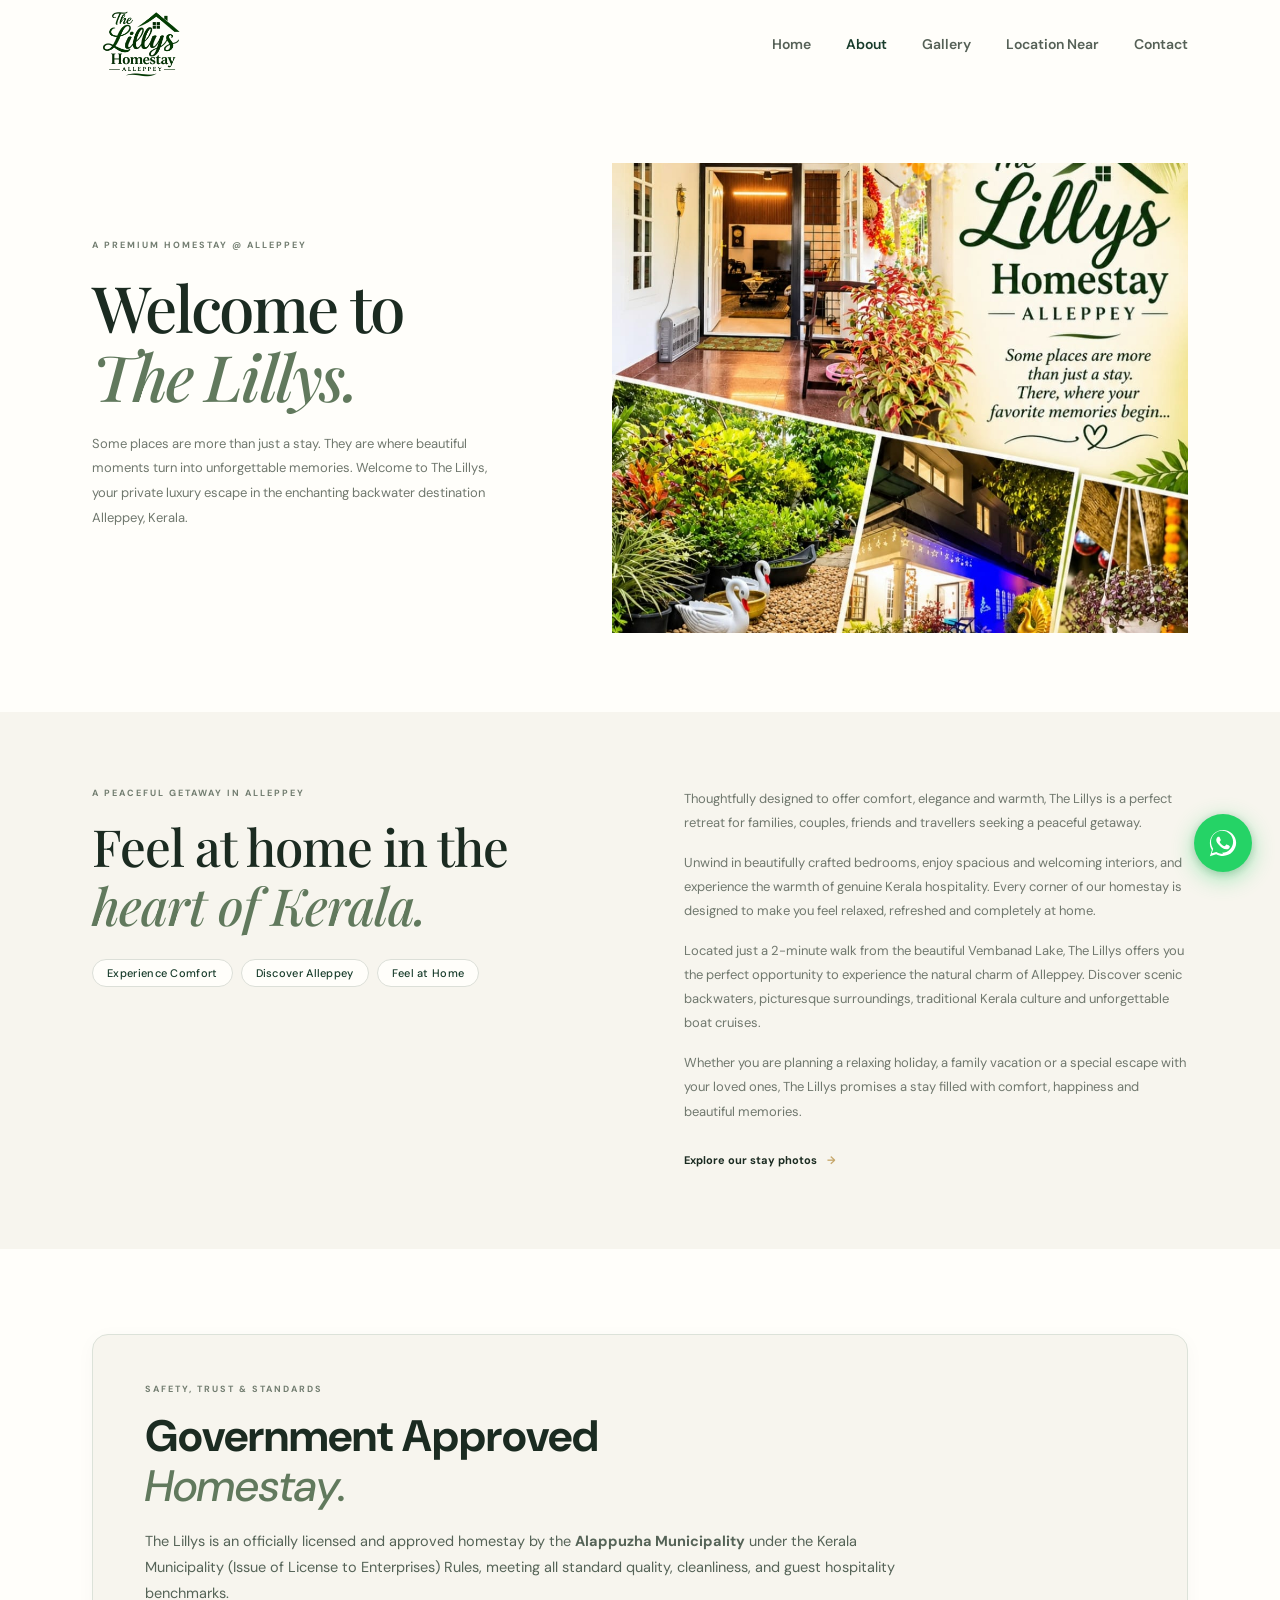
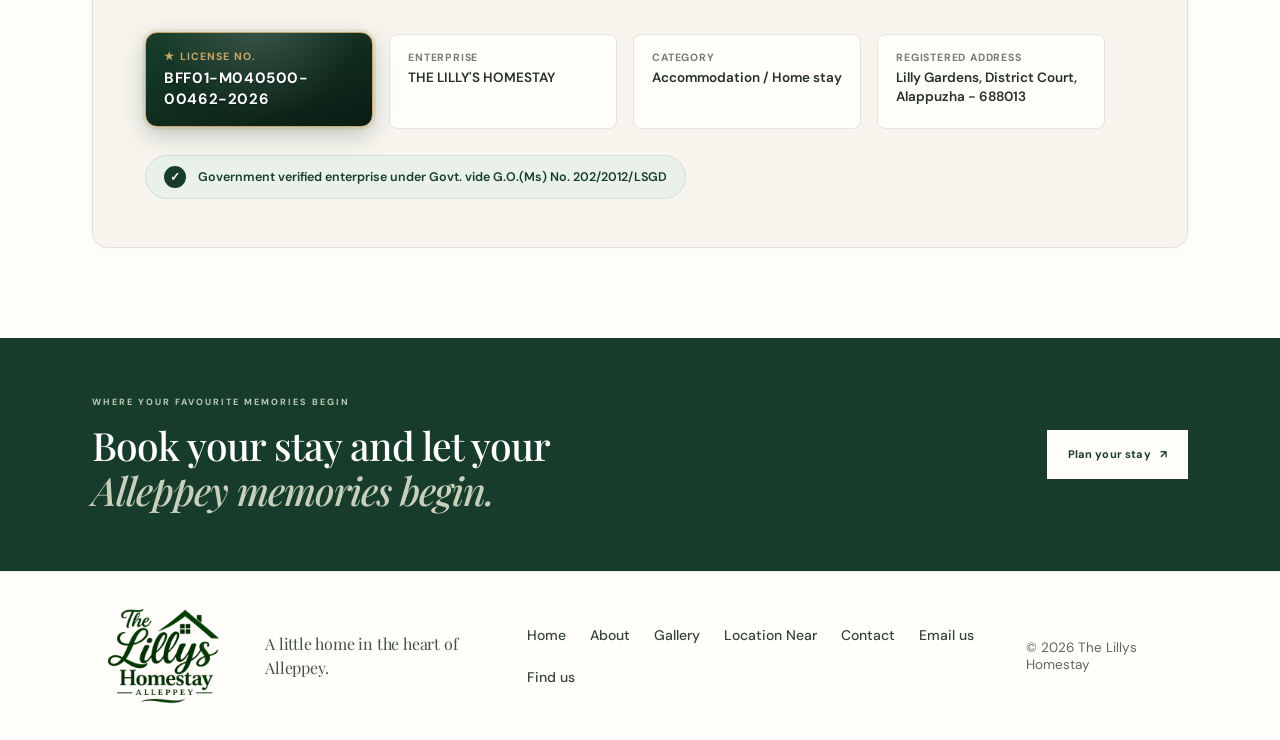
==== commit 0be81cd7: "Highlight official government license number (BFF01-M040500-00462-2026) with distinct emerald & gold" ====
--- a/about.html
+++ b/about.html
@@ -67,7 +67,7 @@
           <p>The Lillys is an officially licensed and approved homestay by the <strong>Alappuzha Municipality</strong> under the Kerala Municipality (Issue of License to Enterprises) Rules, meeting all standard quality, cleanliness, and guest hospitality benchmarks.</p>
           
           <div class="cert-details-grid">
-            <div class="cert-detail-item">
+            <div class="cert-detail-item cert-license-highlight">
               <strong>License No.</strong>
               <span>BFF01-M040500-00462-2026</span>
             </div>
--- a/styles.css
+++ b/styles.css
@@ -1080,6 +1080,42 @@
   color: #243126;
   font-weight: 600;
   line-height: 1.4;
+}
+.cert-detail-item.cert-license-highlight {
+  position: relative;
+  background:
+    radial-gradient(ellipse at 50% -15%, rgba(255, 255, 255, 0.16) 0%, transparent 65%),
+    linear-gradient(160deg, #183e2b 0%, #112d20 50%, #0a1b13 100%);
+  border: 1.5px solid var(--gold);
+  border-radius: 12px;
+  padding: 16px 18px;
+  box-shadow: 0 8px 24px rgba(24, 60, 43, 0.25), 0 0 0 3px rgba(198, 167, 107, 0.18);
+  transform: translateY(-2px);
+}
+.cert-detail-item.cert-license-highlight:hover {
+  transform: translateY(-5px);
+  box-shadow: 0 14px 34px rgba(24, 60, 43, 0.35), 0 0 0 4px rgba(198, 167, 107, 0.28);
+}
+.cert-detail-item.cert-license-highlight strong {
+  display: flex;
+  align-items: center;
+  gap: 5px;
+  color: var(--gold);
+  font-size: 10.5px;
+  font-weight: 700;
+  letter-spacing: 1px;
+}
+.cert-detail-item.cert-license-highlight strong::before {
+  content: "★";
+  color: var(--gold);
+  font-size: 11px;
+}
+.cert-detail-item.cert-license-highlight span {
+  color: #ffffff;
+  font-size: 15px;
+  font-weight: 700;
+  letter-spacing: 0.6px;
+  text-shadow: 0 1px 2px rgba(0, 0, 0, 0.4);
 }
 .cert-verified {
   display: inline-flex;
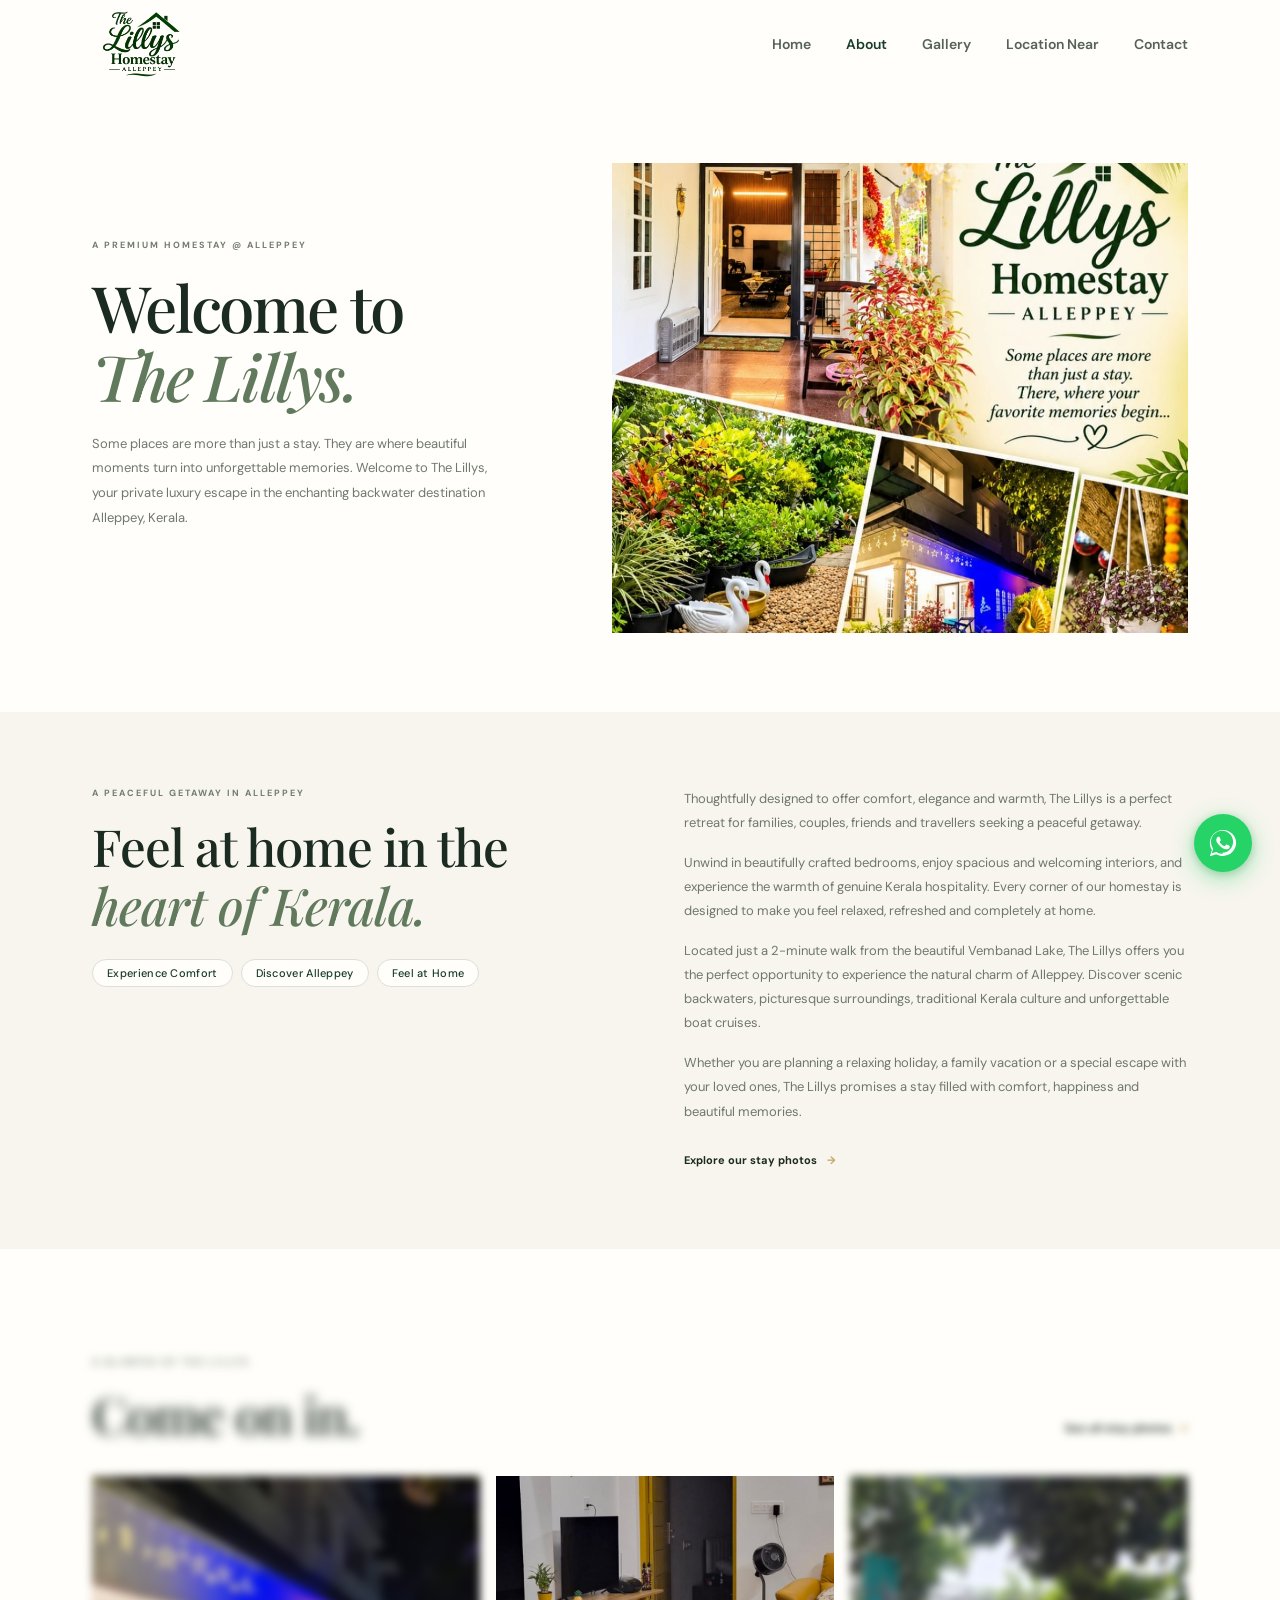
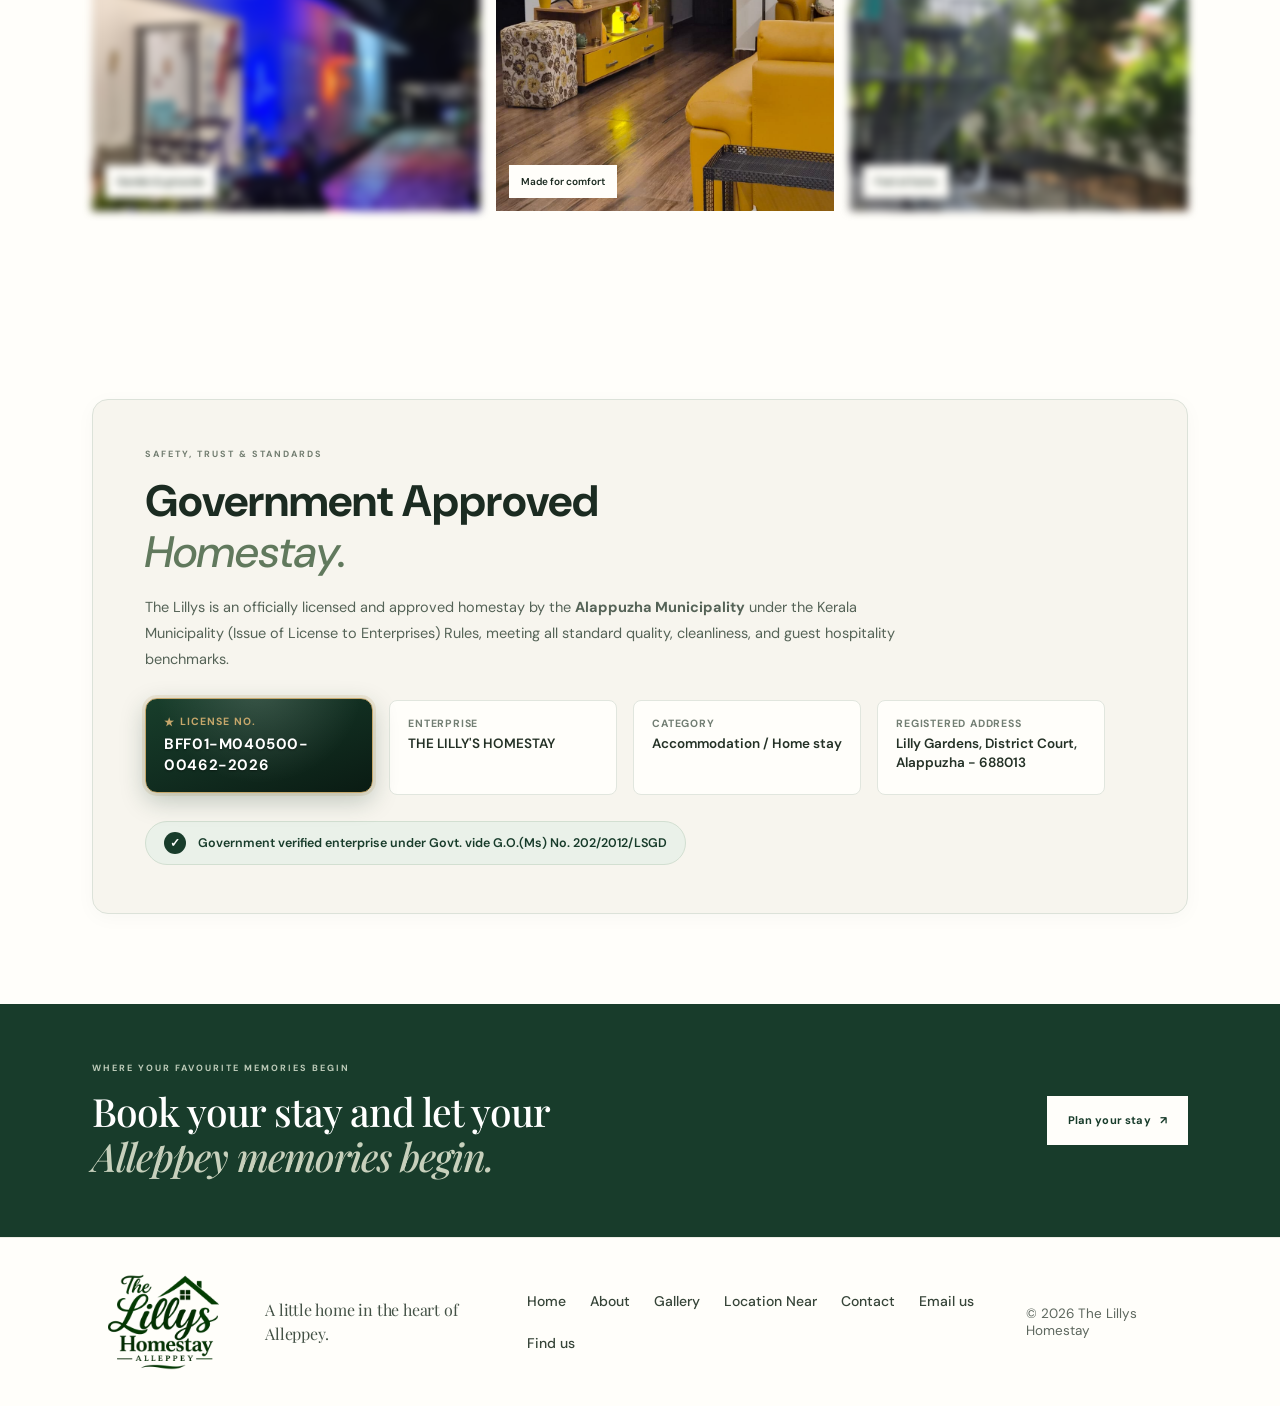
==== commit ef4b6e2d: "Add stay preview gallery section to About page above government license container" ====
--- a/about.html
+++ b/about.html
@@ -56,6 +56,18 @@
             <a class="text-link" href="gallery.html">Explore our stay photos <span aria-hidden="true">→</span></a>
           </div>
         </div>
+      </div>
+    </section>
+
+    <section class="preview-section section-wrap">
+      <div class="preview-heading">
+        <div><div class="section-kicker preview-reveal-text preview-reveal-kicker">A GLIMPSE OF THE LILLYS</div><h2 class="preview-reveal-text preview-reveal-heading">Come on in.</h2></div>
+        <a class="text-link preview-reveal-link" href="gallery.html">See all stay photos <span aria-hidden="true">→</span></a>
+      </div>
+      <div class="preview-gallery">
+        <a class="preview-photo preview-photo-tall preview-reveal-photo" href="gallery.html" aria-label="Explore the homestay gallery"><img src="image/WhatsApp%20Unknown%202026-11-03%20at%202.09.09%20PM/WhatsApp%20Image%202026-11-02%20at%205.31.15%20PM%20(2).jpeg" alt="A bright exterior view of the homestay" loading="lazy"><span>Garden &amp; grounds</span></a>
+        <a class="preview-photo" href="gallery.html" aria-label="Explore the homestay gallery"><img src="image/WhatsApp%20Unknown%202026-11-03%20at%202.09.09%20PM/WhatsApp%20Image%202026-11-02%20at%205.31.09%20PM.jpeg" alt="A comfortable room at the homestay" loading="lazy"><span>Made for comfort</span></a>
+        <a class="preview-photo preview-reveal-photo-right" href="gallery.html" aria-label="Explore the homestay gallery"><img src="image/WhatsApp%20Unknown%202026-11-03%20at%202.09.09%20PM/WhatsApp%20Image%202026-11-02%20at%205.31.18%20PM%20(2).jpeg" alt="A welcoming room at The Lillys" loading="lazy"><span>Feel at home</span></a>
       </div>
     </section>
 
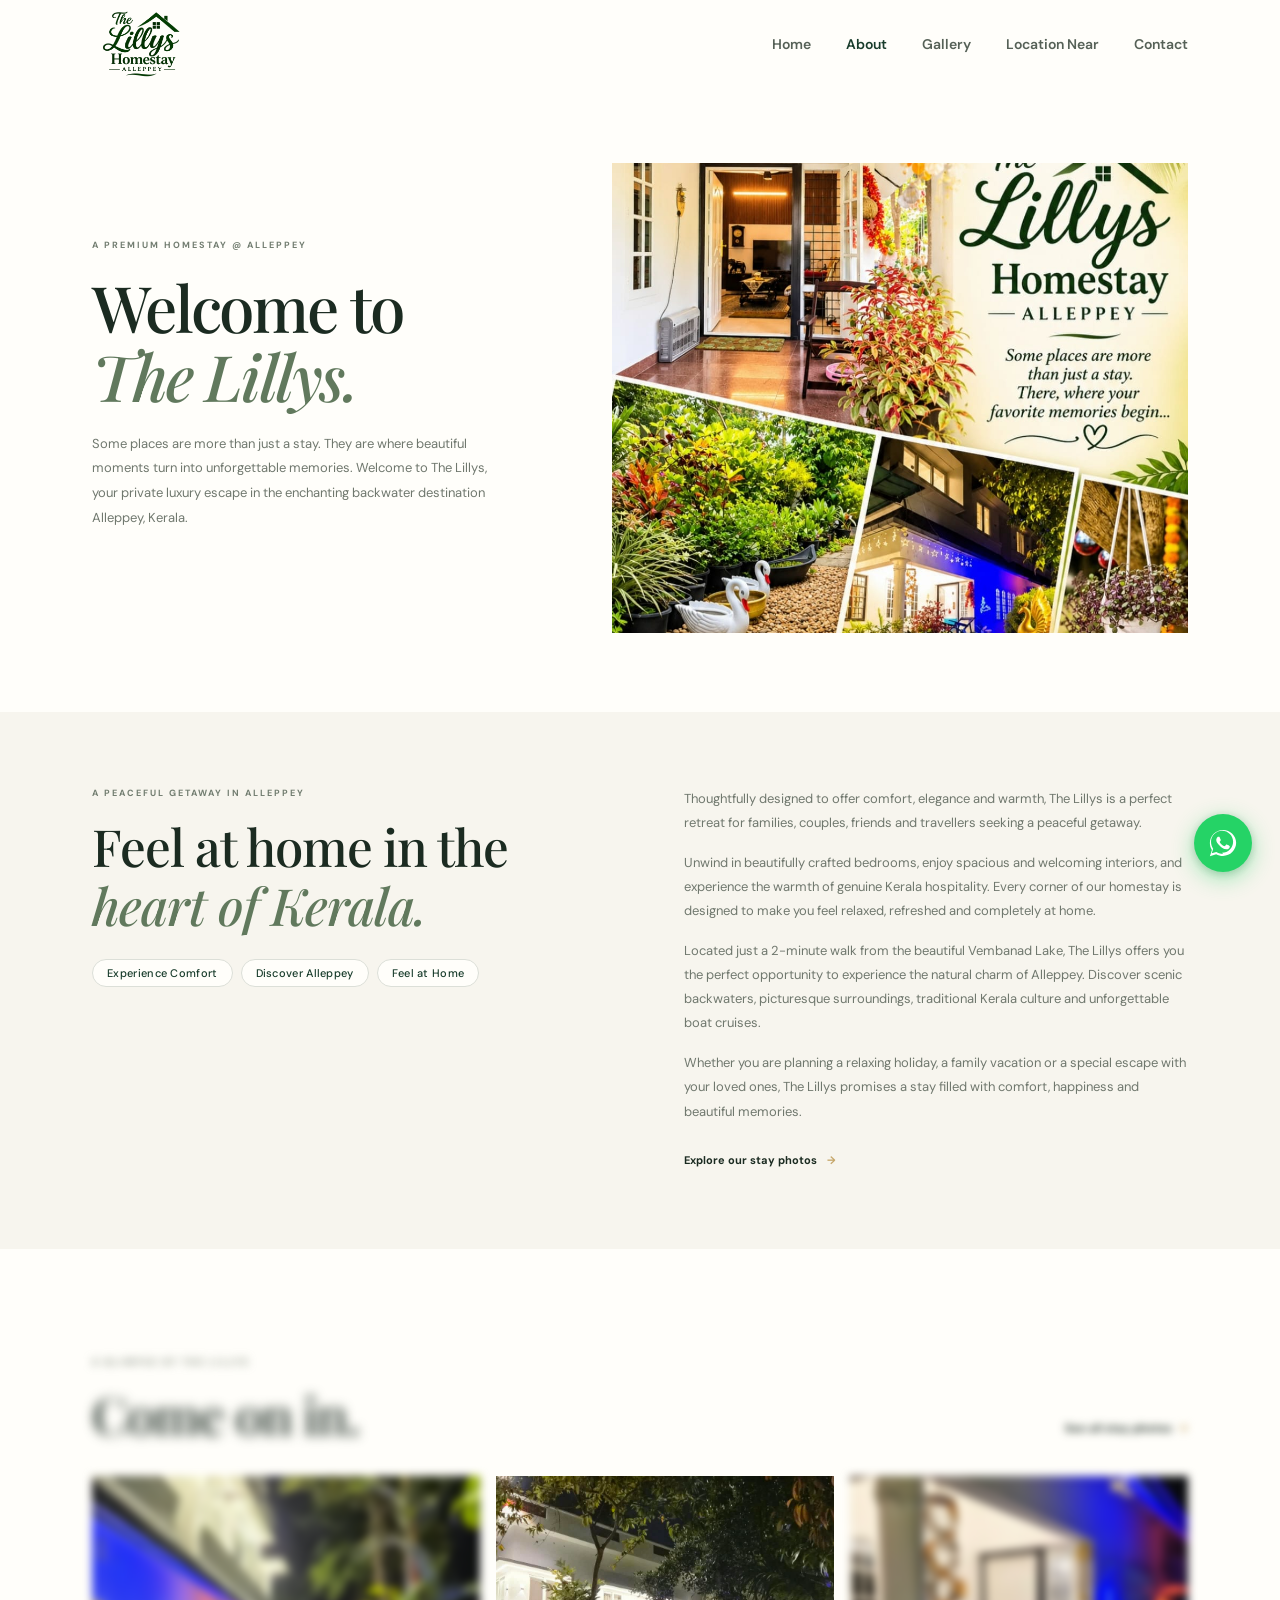
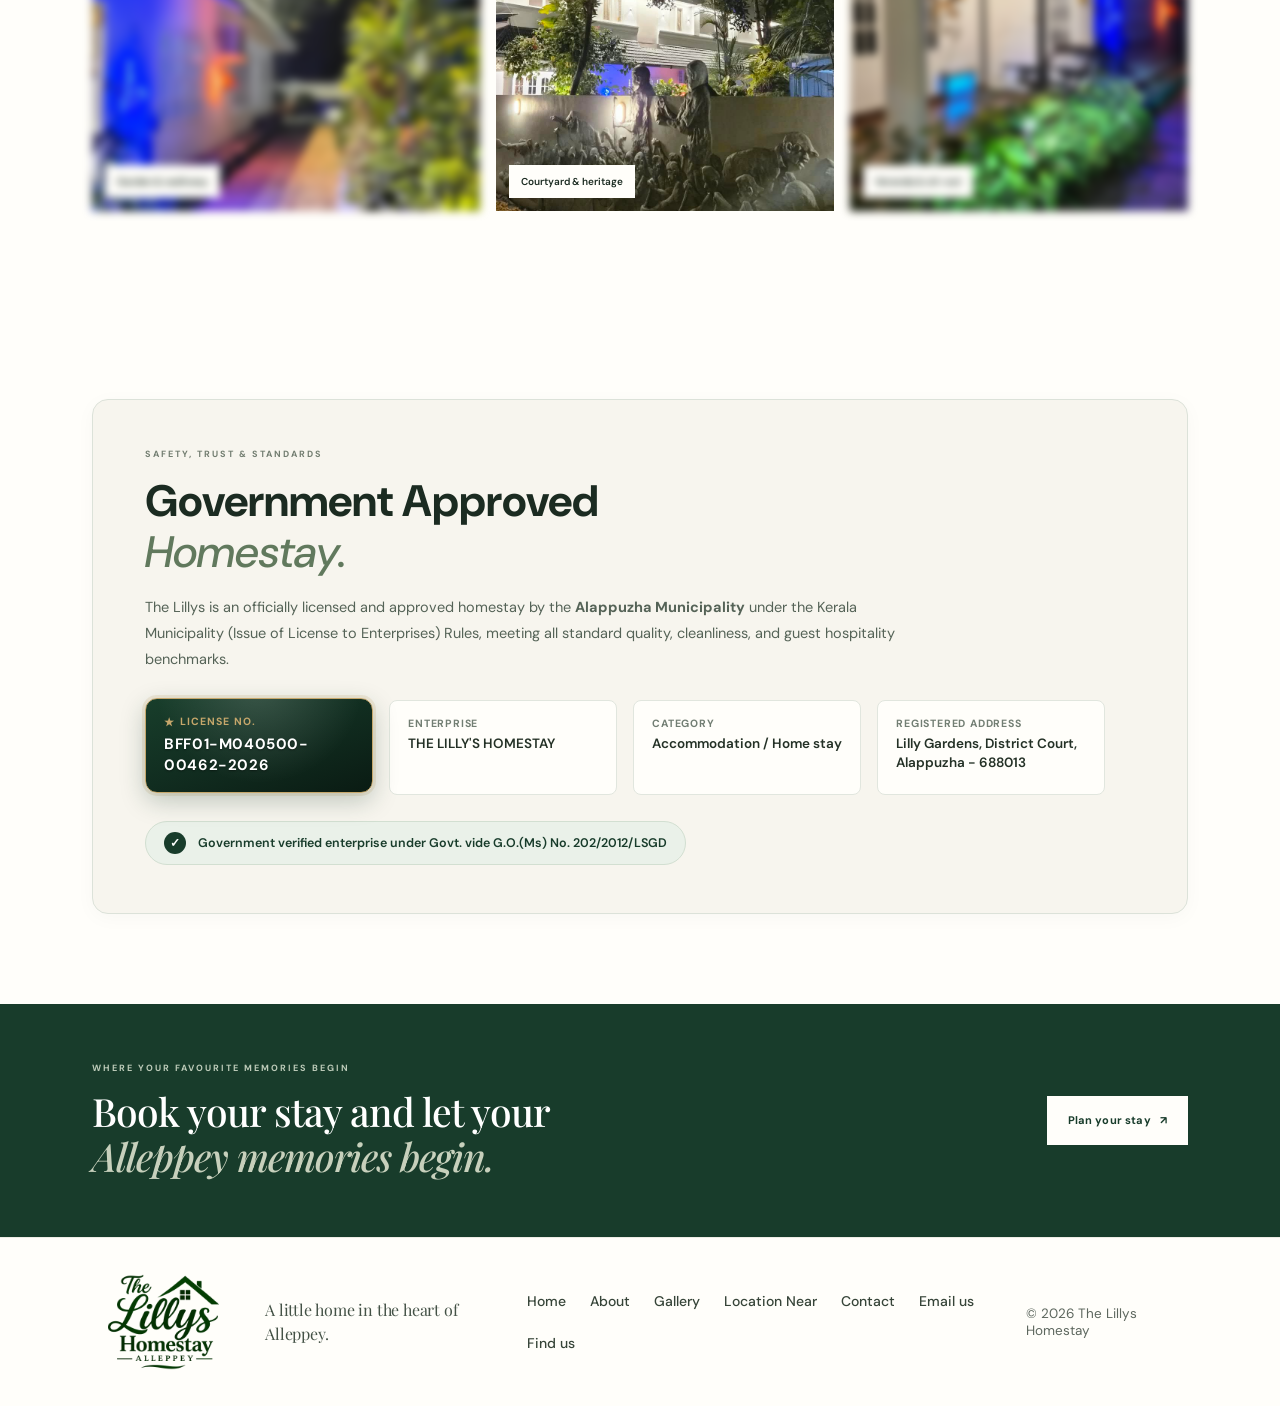
==== commit 8e10524d: "Use new distinct stay photos in About page preview gallery" ====
--- a/about.html
+++ b/about.html
@@ -65,9 +65,9 @@
         <a class="text-link preview-reveal-link" href="gallery.html">See all stay photos <span aria-hidden="true">→</span></a>
       </div>
       <div class="preview-gallery">
-        <a class="preview-photo preview-photo-tall preview-reveal-photo" href="gallery.html" aria-label="Explore the homestay gallery"><img src="image/WhatsApp%20Unknown%202026-11-03%20at%202.09.09%20PM/WhatsApp%20Image%202026-11-02%20at%205.31.15%20PM%20(2).jpeg" alt="A bright exterior view of the homestay" loading="lazy"><span>Garden &amp; grounds</span></a>
-        <a class="preview-photo" href="gallery.html" aria-label="Explore the homestay gallery"><img src="image/WhatsApp%20Unknown%202026-11-03%20at%202.09.09%20PM/WhatsApp%20Image%202026-11-02%20at%205.31.09%20PM.jpeg" alt="A comfortable room at the homestay" loading="lazy"><span>Made for comfort</span></a>
-        <a class="preview-photo preview-reveal-photo-right" href="gallery.html" aria-label="Explore the homestay gallery"><img src="image/WhatsApp%20Unknown%202026-11-03%20at%202.09.09%20PM/WhatsApp%20Image%202026-11-02%20at%205.31.18%20PM%20(2).jpeg" alt="A welcoming room at The Lillys" loading="lazy"><span>Feel at home</span></a>
+        <a class="preview-photo preview-photo-tall preview-reveal-photo" href="gallery.html" aria-label="Explore the homestay gallery"><img src="image/photos9.jpeg" alt="Illuminated garden walkway and homestay exterior" loading="lazy"><span>Garden &amp; walkway</span></a>
+        <a class="preview-photo" href="gallery.html" aria-label="Explore the homestay gallery"><img src="image/photos8.jpeg" alt="Kerala boat race heritage mural on courtyard wall" loading="lazy"><span>Courtyard &amp; heritage</span></a>
+        <a class="preview-photo preview-reveal-photo-right" href="gallery.html" aria-label="Explore the homestay gallery"><img src="image/photos2.jpeg" alt="Welcoming veranda and peaceful sit-out" loading="lazy"><span>Veranda &amp; sit-out</span></a>
       </div>
     </section>
 
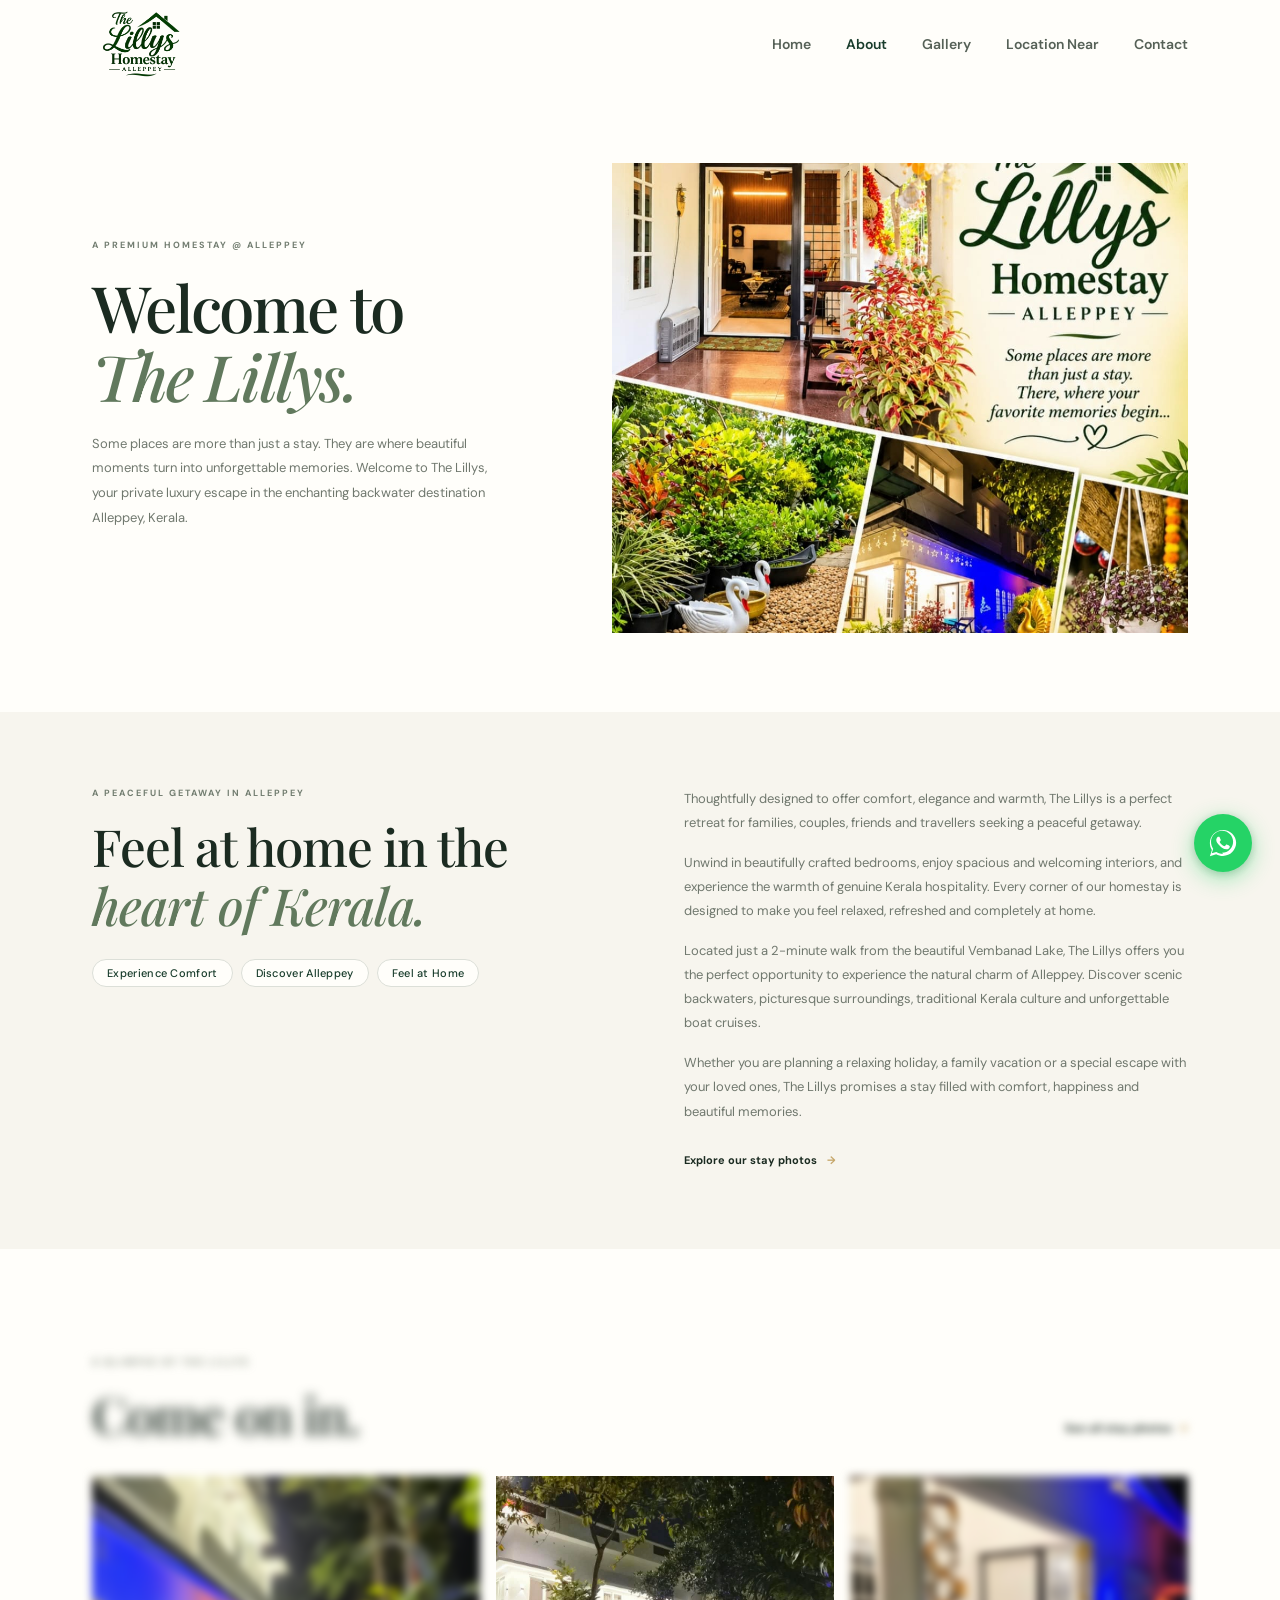
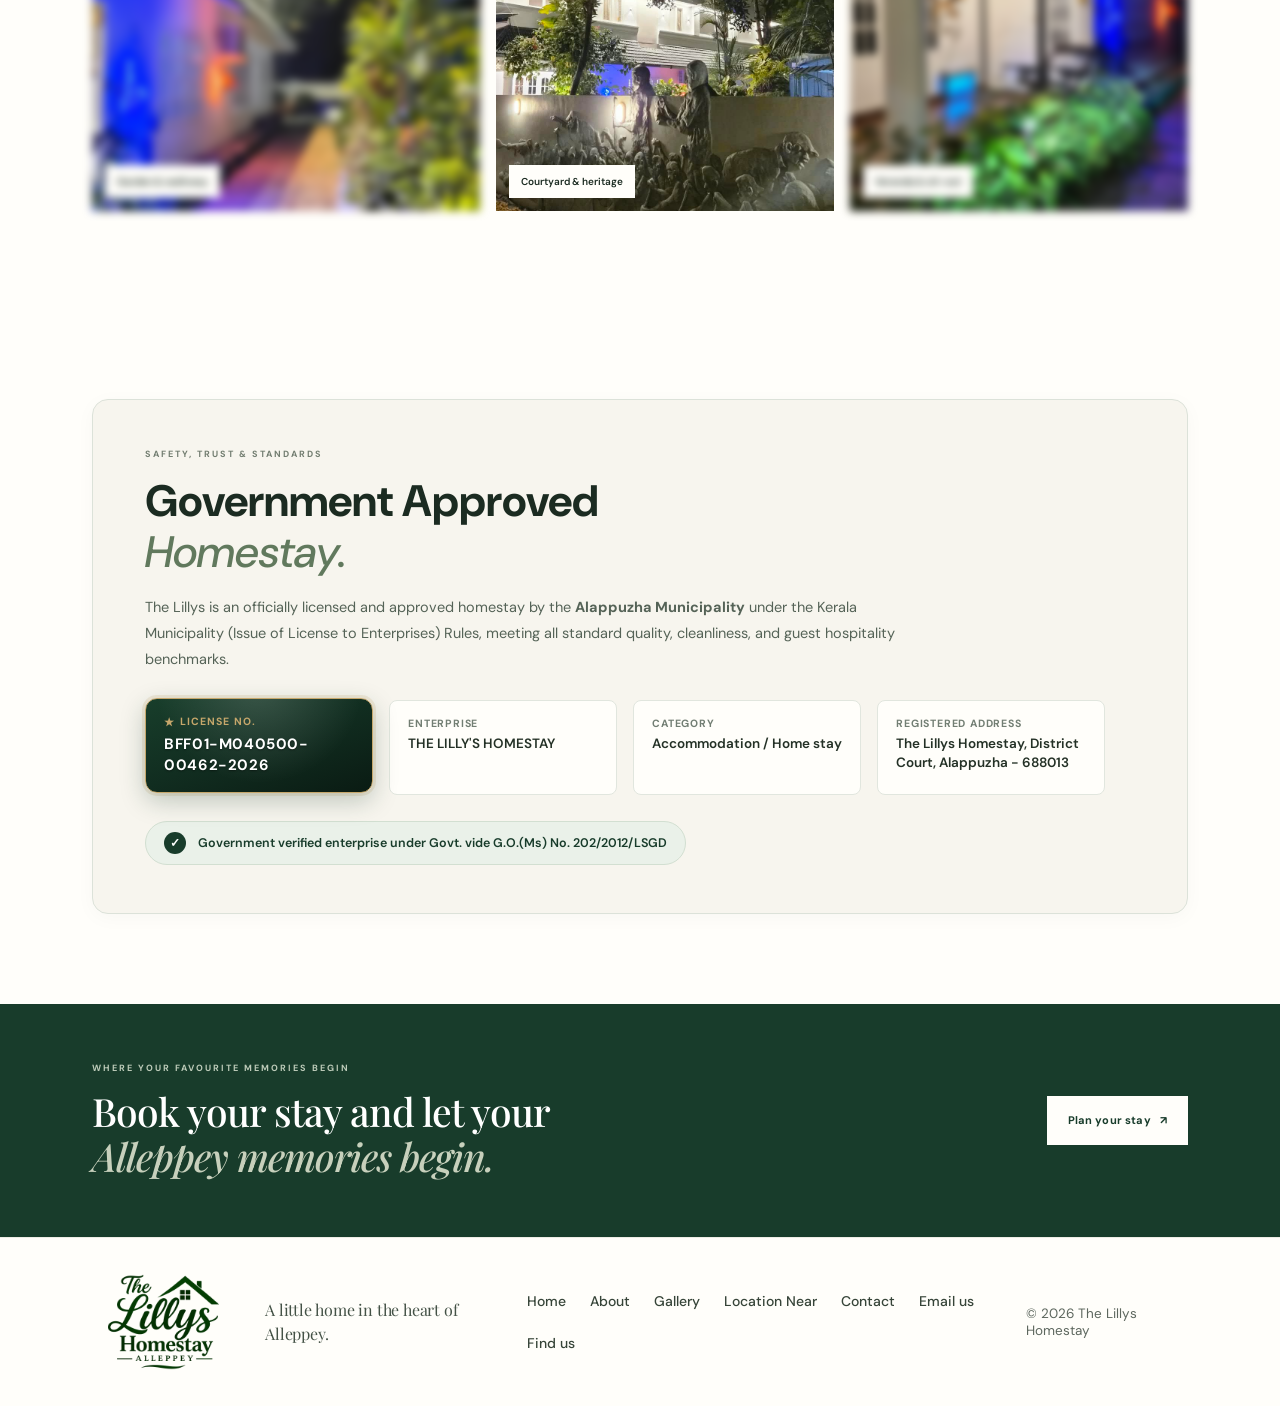
==== commit 93b3fd4a: "Replace Lilly Gardens with The Lillys Homestay across address sections" ====
--- a/about.html
+++ b/about.html
@@ -93,7 +93,7 @@
             </div>
             <div class="cert-detail-item">
               <strong>Registered Address</strong>
-              <span>Lilly Gardens, District Court, Alappuzha - 688013</span>
+              <span>The Lillys Homestay, District Court, Alappuzha - 688013</span>
             </div>
           </div>
           
